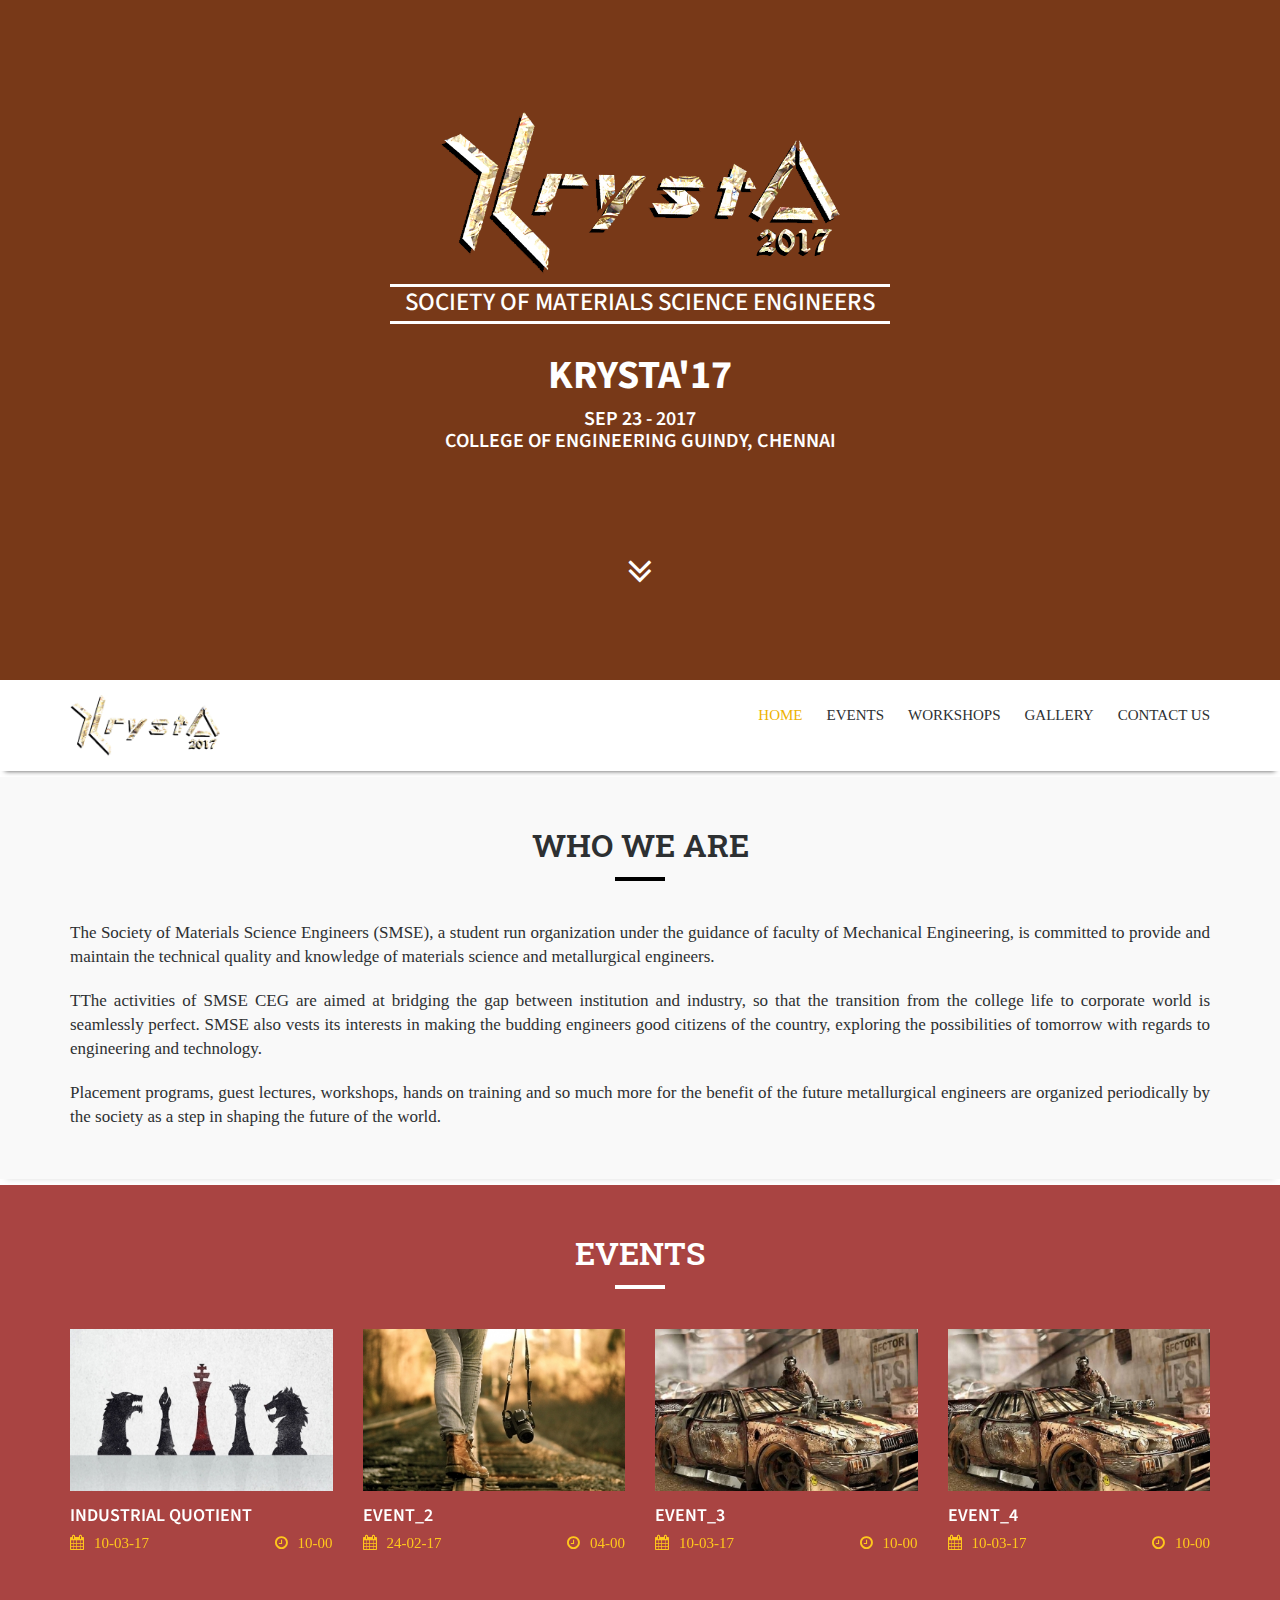
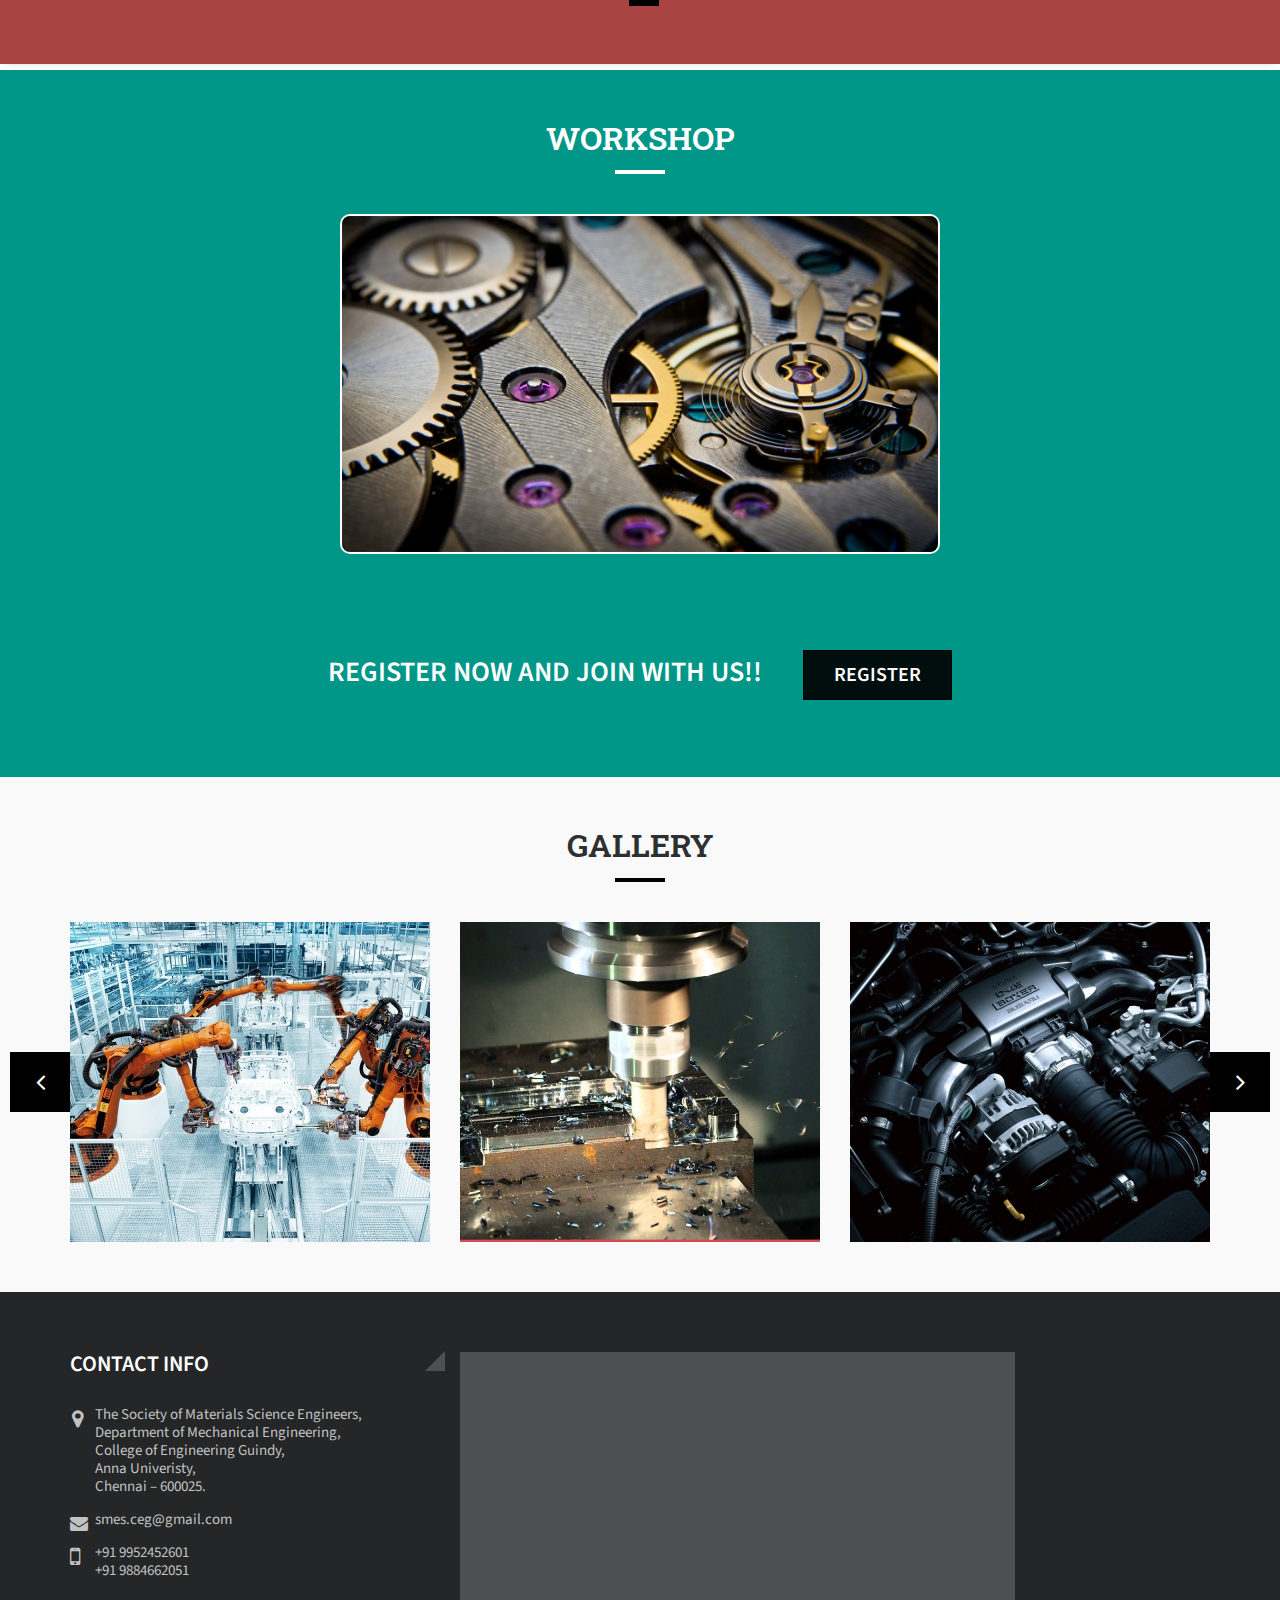
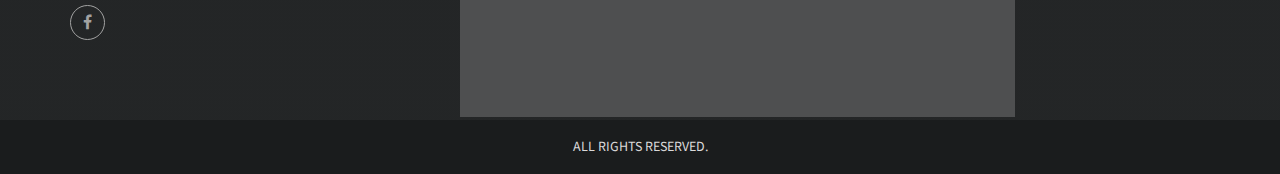
==== index.html @ c868f0c1 "first commit" ====
<!DOCTYPE html>
<html lang="en">

<head>
		<meta charset="UTF-8">
		<title>KRYSTA'17</title>
		<link rel="apple-touch-icon" sizes="180x180" href="assets/images/favicon/apple-touch-icon.png">
		<link rel="icon" type="image/png" href="assets/images/favicon/logo.png" sizes="32x32">
		<link rel="icon" type="image/png" href="assets/images/favicon/logo.png" sizes="16x16">
		<link rel="manifest" href="assets/images/favicon/manifest.json">
		<link rel="mask-icon" href="assets/images/favicon/safari-pinned-tab.svg" color="#ffffff">
		<link rel="shortcut icon" href="assets/images/favicon/logop.png>
		<meta name="msapplication-config" content="assets/images/favicon/browserconfig.xml">
		<meta name="theme-color" content="#ffffff">

		<meta property="og:title" content=""/>
		<meta property="og:image" content="url"/>
		<meta property="og:url" content="url"/>
		<meta property="og:site_name" content=""/>
		<meta property="og:description" content=""/>
		<meta property="og:type" content="website"/>
		
        <link href="https://fonts.googleapis.com/css?family=Source+Sans+Pro:300,400,600,700" rel="stylesheet">
        <link href="https://fonts.googleapis.com/css?family=Roboto+Slab:100,300" rel="stylesheet">

		<link rel="stylesheet" type="text/css" href="assets/css/bootstrap.min.css">
		<link rel="stylesheet" type="text/css" href="assets/css/font-awesome.min.css">
		<link rel="stylesheet" type="text/css" href="assets/css/owl.carousel.css">
		<link rel="stylesheet" type="text/css" href="assets/css/zoomslider.css">
		<link rel="stylesheet" type="text/css" href="assets/css/jquery.fancybox.css">
		<link rel="stylesheet" type="text/css" href="assets/css/style.css">
		<link rel="stylesheet" type="text/css" href="assets/css/chosen.css">
		<link rel="stylesheet" type="text/css" href="assets/css/responsive.css">
		<link rel="stylesheet" type="text/css" href="assets/css/sweet-alert.css">
		<link rel="stylesheet" type="text/css" href="assets/js/bootstrap-datepicker/css/datepicker.html" />
		<link rel="stylesheet" href="jquery-ui.css">
		<link rel="stylesheet" href="resources/demos/style.html">
		<!--[if lt IE 9]>
	      <script src="https://oss.maxcdn.com/html5shiv/3.7.2/html5shiv.min.js"></script>
	      <script src="https://oss.maxcdn.com/respond/1.4.2/respond.min.js"></script>
	    <![endif]-->
		<script>var jsite_url='index.html';</script>
		
	</head>
	<body>
	




	
		<header>
			<div id="bannerbg" data-zs-src='["http://www.pinnacleceg.org/assets/images/banner1.jpg", "http://www.pinnacleceg.org/assets/images/banner2.jpg"]' data-zs-overlay="dots">
				<div class="banner-inner">
			 	<div class="container">
			 		<div class="row">
			 			<div class="col-md-12">
			 				<div class="proudly-present">
			 					<!--img src="assets/images/sponsors.png" alt="" class="img-responsive hidden-xs"-->
			 					<!--img src="assets/images/sponsors-sm.png" alt="" class="img-responsive hidden visible-xs"--><br>
								<span></span><br>
			 				</div>
			 				<div class="logo">
			 					
			 					<a href="index-2.html"><img src="assets/images/logo.png" class="img-responsive" alt="KRYSTA'17" title="KRYSTA'17"></a>
			 				</div>
			 				<div class="pinnacle-date">
			 					<h5>Society of Materials Science Engineers</h5>
			 				</div>
			 				<h1>KRYSTA'17</h1>
			 				<h3>SEP 23 - 2017</h3>
			 			
			 				<h3>College Of Engineering Guindy, Chennai</h3>
			 				<div class="event-register">
																	<!--a href="#login" data-toggle="modal" class="reg-btn">REGISTER NOW</a>
											 					<a href="contact-us.html" class="reg-btn contact-btn">CONTACT US</a-->
			 					<div class="clearfix"></div>
			 				</div>
			 				<div class="clearfix"></div>
			 				<a href="javascript:void(0)" class="scroll-icon"><i class="fa fa-angle-double-down"></i></a>
			 			</div>
			 		</div>
			 	</div>
			 </div>
			 </div>
		</header>
		<section class="menu-cover">
	<div class="container">
		<div class="row">
			<div class="col-md-3 col-xs-12 col-sm-3 hidden-sm">
				<h1 class="pinnacle-heading"><a href="index.html"><span><img src="assets/images/logo.png" class="img-responsive" alt="KRYSTA'17" title="KRYSTA'17"></span></a></h1>
			</div>
			<div class="col-md-9 col-xs-12 col-sm-12">
				<div class="main-menu ">
					<nav class="navbar navbar-default">
					  <div class="container-fluid">
						<!-- Brand and toggle get grouped for better mobile display -->
						<div class="navbar-header">
						  <button type="button" class="navbar-toggle collapsed" data-toggle="collapse" data-target="#bs-example-navbar-collapse-1" aria-expanded="false">
							<span class="sr-only">Toggle navigation</span>
							<span class="icon-bar"></span>
							<span class="icon-bar"></span>
							<span class="icon-bar"></span>
						  </button>
						  <a class="navbar-brand" href="#"></a>
						</div>

						<div class="collapse navbar-collapse" id="bs-example-navbar-collapse-1">
						  <ul class="nav navbar-nav">
							<li  class='active'><a href="javascript:void(0)">Home</a></li>
							<li><a href="#events">Events</a></li>
							<li><a href="#workshop">Workshops</a></li>
							<li><a href="#gallery">Gallery</a></li>
							<li><a href="#contact">Contact Us</a></li>
															<!--li><a href="#login" data-toggle="modal">Login/Register</a></li-->
													  </ul>
						</div><!-- /.navbar-collapse -->
					  </div><!-- /.container-fluid -->
					</nav>
				</div>
			</div>
		</div>
	</div>
</section>		<section class="about-cover">
			<div class="container">
				<div class="row">
					<div class="col-md-12">
						<div class="main-head text-center">
							<h3>WHO WE ARE</h3>
							<span></span>
						</div>
						<p>The Society of Materials Science Engineers (SMSE), a student run organization under the
							guidance of faculty of Mechanical Engineering, is committed to provide and maintain the
							technical quality and knowledge of materials science and metallurgical engineers.</p>
						<p class="mt20">TThe activities of SMSE CEG are aimed at bridging the gap between institution and industry, so
								that the transition from the college life to corporate world is seamlessly perfect. SMSE also
								vests its interests in making the budding engineers good citizens of the country, exploring the
								possibilities of tomorrow with regards to engineering and technology.</p>
						<p class="mt20">Placement programs, guest lectures, workshops, hands on training and so much more for the
								benefit of the future metallurgical engineers are organized periodically by the society as a
								step in shaping the future of the world.</p>
						<!--<div class="pp mt20">
							<img src="assets/images/lt-construction.png" alt="" class="img-responsive"><br>
							<span>Proudly Presents</span><br>
							<h1>PINNACLE 2017</h1>
						</div>-->
					</div>
				</div>
			</div>
		</section>



<div class="container">
 <!-- Modal -->
  <div class="modal fade" id="event1" role="dialog">
    <div class="modal-dialog modal-lg">
      <div class="modal-content">
        <div class="modal-header">
          <button type="button" class="close" data-dismiss="modal">&times;</button>
          <h4 class="modal-title">Industrial Quotient</h4>
        </div>
        <div class="modal-body">
          					          <ul class="nav nav-tabs">
					    <li class="active"><a data-toggle="tab" href="#eve1_0">Introduction</a></li>
					    <li><a data-toggle="tab" href="#eve1_1">Description</a></li>
					    <li><a data-toggle="tab" href="#eve1_2">Organizers</a></li>
					    <li><a data-toggle="tab" href="#eve1_3">Contact</a></li>
					  </ul>

					  <div class="tab-content">
					    <div id="eve1_0" class="tab-pane fade in active">
					      
					      <p>First round is a written type round.</p>
					      <p>It consists of twenty five questions all of which are mcq s.</p>
					      <p>The top five teams which answer most number of questions correctly within the stipulated time will
								qualify for the next roundThe questions will be based on the basics of engineering.</p>
								<p>i.e. they will be from the high school and first year&#39;s syllabi mostlyIn The next round the selected
									contestants will be given an industrial problem for which they have to find a viable solutionThe team
									which gives the most apt solution ( as percieved by the judges) will be given the award.</p>
					    </div>
					    <div id="eve1_1" class="tab-pane fade">
					   
					      <p>Ut enim ad minim veniam, quis nostrud exercitation ullamco laboris nisi ut aliquip ex ea commodo consequat.</p>
					    </div>
					    <div id="eve1_2" class="tab-pane fade">
					     
					      <p>Sed ut perspiciatis unde omnis iste natus error sit voluptatem accusantium doloremque laudantium, totam rem aperiam.</p>
					    </div>
					    <div id="eve1_3" class="tab-pane fade">
					  
					      <p>Eaque ipsa quae ab illo inventore veritatis et quasi architecto beatae vitae dicta sunt explicabo.</p>
					    </div>
					    <div id="eve1_4" class="tab-pane fade">
					  
					      <p>Eaque ipsa quae ab illo inventore veritatis et quasi architecto beatae vitae dicta sunt explicabo.</p>
					    </div>
					  </div>
        </div>
        <div class="modal-footer">
          <button type="button" class="btn btn-default" data-dismiss="modal">Close</button>
        </div>
      </div>
    </div>
  </div>
</div>




<div class="container">
 <!-- Modal -->
  <div class="modal fade" id="event2" role="dialog">
    <div class="modal-dialog modal-lg">
      <div class="modal-content">
        <div class="modal-header">
          <button type="button" class="close" data-dismiss="modal">&times;</button>
          <h4 class="modal-title">Event_2 Name</h4>
        </div>
        <div class="modal-body">
          					          <ul class="nav nav-tabs">
					    <li class="active"><a data-toggle="tab" href="#eve2_0">Introduction</a></li>
					    <li><a data-toggle="tab" href="#eve2_1">Event Format</a></li>
					    <li><a data-toggle="tab" href="#eve2_2">Rules and Regulation</a></li>
					    <li><a data-toggle="tab" href="#eve2_3">Important Dates</a></li>
					    <li><a data-toggle="tab" href="#eve2_4">Contact Us</a></li>
					  </ul>

					  <div class="tab-content">
					    <div id="eve2_0" class="tab-pane fade in active">
					      
					      <p>Lorem ipsum dolor sit amet, consectetur adipisicing elit, sed do eiusmod tempor incididunt ut labore et dolore magna aliqua.</p>
					    </div>
					    <div id="eve2_1" class="tab-pane fade">
					   
					      <p>Ut enim ad minim veniam, quis nostrud exercitation ullamco laboris nisi ut aliquip ex ea commodo consequat.</p>
					    </div>
					    <div id="eve2_2" class="tab-pane fade">
					     
					      <p>Sed ut perspiciatis unde omnis iste natus error sit voluptatem accusantium doloremque laudantium, totam rem aperiam.</p>
					    </div>
					    <div id="eve2_3" class="tab-pane fade">
					  
					      <p>Eaque ipsa quae ab illo inventore veritatis et quasi architecto beatae vitae dicta sunt explicabo.</p>
					    </div>
					    <div id="eve2_4" class="tab-pane fade">
					  
					      <p>Eaque ipsa quae ab illo inventore veritatis et quasi architecto beatae vitae dicta sunt explicabo.</p>
					    </div>
					  </div>
        </div>
        <div class="modal-footer">
          <button type="button" class="btn btn-default" data-dismiss="modal">Close</button>
        </div>
      </div>
    </div>
  </div>
</div>



<div class="container">
 <!-- Modal -->
  <div class="modal fade" id="event3" role="dialog">
    <div class="modal-dialog modal-lg">
      <div class="modal-content">
        <div class="modal-header">
          <button type="button" class="close" data-dismiss="modal">&times;</button>
          <h4 class="modal-title text-center">Event_3 Name</h4>
        </div>
        <div class="modal-body">
					          <ul class="nav nav-tabs">
					    <li class="active"><a data-toggle="tab" href="#eve3_0">Introduction</a></li>
					    <li><a data-toggle="tab" href="#eve3_1">Event Format</a></li>
					    <li><a data-toggle="tab" href="#eve3_2">Rules and Regulation</a></li>
					    <li><a data-toggle="tab" href="#eve3_3">Important Dates</a></li>
					    <li><a data-toggle="tab" href="#eve3_4">Contact Us</a></li>
					  </ul>

					  <div class="tab-content">
					    <div id="eve3_0" class="tab-pane fade in active">
					      
					      <p>Lorem ipsum dolor sit amet, consectetur adipisicing elit, sed do eiusmod tempor incididunt ut labore et dolore magna aliqua.</p>
					    </div>
					    <div id="eve3_1" class="tab-pane fade">
					   
					      <p>Ut enim ad minim veniam, quis nostrud exercitation ullamco laboris nisi ut aliquip ex ea commodo consequat.</p>
					    </div>
					    <div id="eve3_2" class="tab-pane fade">
					     
					      <p>Sed ut perspiciatis unde omnis iste natus error sit voluptatem accusantium doloremque laudantium, totam rem aperiam.</p>
					    </div>
					    <div id="eve3_3" class="tab-pane fade">
					  
					      <p>Eaque ipsa quae ab illo inventore veritatis et quasi architecto beatae vitae dicta sunt explicabo.</p>
					    </div>
					    <div id="eve3_4" class="tab-pane fade">
					  
					      <p>Eaque ipsa quae ab illo inventore veritatis et quasi architecto beatae vitae dicta sunt explicabo.</p>
					    </div>
					  </div>
        </div>
        <div class="modal-footer">
          <button type="button" class="btn btn-default" data-dismiss="modal">Close</button>
        </div>
      </div>
    </div>
  </div>
</div>



<div class="container">
 <!-- Modal -->
  <div class="modal fade" id="event4" role="dialog">
    <div class="modal-dialog modal-lg">
      <div class="modal-content">
        <div class="modal-header">
          <button type="button" class="close" data-dismiss="modal">&times;</button>
          <h4 class="modal-title">Event_4 Name</h4>
        </div>
        <div class="modal-body">
          					          <ul class="nav nav-tabs">
					    <li class="active"><a data-toggle="tab" href="#eve4_0">Introduction</a></li>
					    <li><a data-toggle="tab" href="#eve4_1">Event Format</a></li>
					    <li><a data-toggle="tab" href="#eve4_2">Rules and Regulation</a></li>
					    <li><a data-toggle="tab" href="#eve4_3">Important Dates</a></li>
					    <li><a data-toggle="tab" href="#eve4_4">Contact Us</a></li>
					  </ul>

					  <div class="tab-content">
					    <div id="eve4_0" class="tab-pane fade in active">
					      
					      <p>Lorem ipsum dolor sit amet, consectetur adipisicing elit, sed do eiusmod tempor incididunt ut labore et dolore magna aliqua.</p>
					    </div>
					    <div id="eve4_1" class="tab-pane fade">
					   
					      <p>Ut enim ad minim veniam, quis nostrud exercitation ullamco laboris nisi ut aliquip ex ea commodo consequat.</p>
					    </div>
					    <div id="eve4_2" class="tab-pane fade">
					     
					      <p>Sed ut perspiciatis unde omnis iste natus error sit voluptatem accusantium doloremque laudantium, totam rem aperiam.</p>
					    </div>
					    <div id="eve4_3" class="tab-pane fade">
					  
					      <p>Eaque ipsa quae ab illo inventore veritatis et quasi architecto beatae vitae dicta sunt explicabo.</p>
					    </div>
					    <div id="eve4_4" class="tab-pane fade">
					  
					      <p>Eaque ipsa quae ab illo inventore veritatis et quasi architecto beatae vitae dicta sunt explicabo.</p>
					    </div>
					  </div>
        </div>
        <div class="modal-footer">
          <button type="button" class="btn btn-default" data-dismiss="modal">Close</button>
        </div>
      </div>
    </div>
  </div>
</div>






		<section class="about-cover event-cover" id="events">
			<div class="container">
				<div class="row">
					<div class="col-md-12">
						<div class="main-head text-center">
							<h3 style="color:white;">EVENTS</h3>
							<span class="event_span"></span>
						</div>
						<div class="event-slider">
													<div class="item">
								<div class="event-box">
									<div class="event-pic">
																			<img src="assets/thumbnail/events/event_1486817320.jpg" class="img-responsive" alt="Events" title="Events">
										
																			<div class="event-overlay">
											<ul>
												<li><a class="btn btn-info btn-lg" data-toggle="modal" data-target="#event1">Details</a></li>
												<!--li><a href="#login" data-toggle="modal">Register</a></li-->
											</ul>
										</div>
									</div>
									<h4><a href="javascript:void(0)" style="color:white;">Industrial Quotient</a></h4>
									<div class="event-date">
										<p><i class="fa fa-calendar mr10"></i>10-03-17<span><i class="fa fa-clock-o mr10"></i>10-00</span></p>
										
									
										
									</div>
								</div>
							</div>
													<div class="item">
								<div class="event-box">
									<div class="event-pic">
																			<img src="assets/thumbnail/events/event_1486817729.jpg" class="img-responsive" alt="Events" title="Events">
										
																			<div class="event-overlay">
											<ul>
												<li><a class="btn btn-info btn-lg" data-toggle="modal" data-target="#event2">Details</a></li>
												<!--li><a href="#login" data-toggle="modal">Register</a></li-->
											</ul>
										</div>
									</div>
									<h4><a href="javascript:void(0)" style="color:white;">EVENT_2</a></h4>
									<div class="event-date">
										<p><i class="fa fa-calendar mr10"></i>24-02-17<span><i class="fa fa-clock-o mr10"></i>04-00</span></p>
										
									
										
									</div>
								</div>
							</div>
													<div class="item">
								<div class="event-box">
									<div class="event-pic">
																			<img src="assets/thumbnail/events/event_1486818035.jpg" class="img-responsive" alt="Events" title="Events">
										
																			<div class="event-overlay">
											<ul>
												<li><a class="btn btn-info btn-lg" data-toggle="modal" data-target="#event3">Details</a></li>
												<!--li><a href="#login" data-toggle="modal">Register</a></li-->
											</ul>
										</div>
									</div>
									<h4><a href="javascript:void(0)" style="color:white;">EVENT_3</a></h4>
									<div class="event-date">
										<p><i class="fa fa-calendar mr10"></i>10-03-17<span><i class="fa fa-clock-o mr10"></i>10-00</span></p>
										
									
										
									</div>
								</div>
							</div>

																				<div class="item">
								<div class="event-box">
									<div class="event-pic">
																			<img src="assets/thumbnail/events/event_1486818035.jpg" class="img-responsive" alt="Events" title="Events">
										
																			<div class="event-overlay">
											<ul>
												<li><a class="btn btn-info btn-lg" data-toggle="modal" data-target="#event4">Details</a></li>
												<!--li><a href="#login" data-toggle="modal">Register</a></li-->
											</ul>
										</div>
									</div>
									<h4><a href="javascript:void(0)" style="color:white;">EVENT_4</a></h4>
									<div class="event-date">
										<p><i class="fa fa-calendar mr10"></i>10-03-17<span><i class="fa fa-clock-o mr10"></i>10-00</span></p>
										
									
										
									</div>
								</div>
							</div>
			
												</div>
					</div>
				</div>
			</div>
		</section>





<div class="container">
 <!-- Modal -->
  <div class="modal fade" id="workshop_open" role="dialog">
    <div class="modal-dialog modal-lg">
      <div class="modal-content">
        <div class="modal-header">
          <button type="button" class="close" data-dismiss="modal">&times;</button>
          <h4 class="modal-title text-center">Workshop Name</h4>
        </div>
        <div class="modal-body">
					          <ul class="nav nav-tabs">
					    <li class="active"><a data-toggle="tab" href="#work1">Introduction</a></li>
					    <li><a data-toggle="tab" href="#work2">Event Format</a></li>
					    <li><a data-toggle="tab" href="#work3">Rules and Regulation</a></li>
					    <li><a data-toggle="tab" href="#work4">Important Dates</a></li>
					    <li><a data-toggle="tab" href="#work5">Contact Us</a></li>
					  </ul>

					  <div class="tab-content">
					    <div id="work1" class="tab-pane fade in active">
					      
					      <p>Lorem ipsum dolor sit amet, consectetur adipisicing elit, sed do eiusmod tempor incididunt ut labore et dolore magna aliqua.</p>
					    </div>
					    <div id="work2" class="tab-pane fade">
					   
					      <p>Ut enim ad minim veniam, quis nostrud exercitation ullamco laboris nisi ut aliquip ex ea commodo consequat.</p>
					    </div>
					    <div id="work3" class="tab-pane fade">
					     
					      <p>Sed ut perspiciatis unde omnis iste natus error sit voluptatem accusantium doloremque laudantium, totam rem aperiam.</p>
					    </div>
					    <div id="work4" class="tab-pane fade">
					  
					      <p>Eaque ipsa quae ab illo inventore veritatis et quasi architecto beatae vitae dicta sunt explicabo.</p>
					    </div>
					    <div id="work5" class="tab-pane fade">
					  
					      <p>Eaque ipsa quae ab illo inventore veritatis et quasi architecto beatae vitae dicta sunt explicabo.</p>
					    </div>
					  </div>
        </div>
        <div class="modal-footer">
          <button type="button" class="btn btn-default" data-dismiss="modal">Close</button>
        </div>
      </div>
    </div>
  </div>
</div>







		<section class="about-cover event-cover1" id="workshop">
			<div class="container">
				<div class="row">
					<div class="col-md-12">
						<div class="main-head text-center">
							<h3 style="color:white;">WORKSHOP</h3>
							<span class="event_span"></span>
						</div>

						<div class="work"><img src="assets/images/footer-bg.jpg" class="bttn btn-info btn-lg" data-toggle="modal" data-target="#workshop_open"></div>
						
					</div>
			
				</div>
				<div class="register-now text-center">
							<h3>REGISTER NOW AND JOIN WITH US!! <span><a href="#login" data-toggle="modal" class="reg_here">Register</a></span></h3>
						</div>
			</div>

			</div>
		</section>




		<section class="about-cover" id="gallery">
			<div class="container">
				<div class="row">
					<div class="col-md-12">
						<div class="main-head text-center">
							<h3 id="workshop">GALLERY</h3>
							<span></span>
						</div>
						<div class="event-interest">
						
													<div class="item">
								<div class="event-box">
									<div class="event-pic">
										<img src="assets/thumbnail/workshop/workshop_1486792623.jpg" class="img-responsive" alt="ANIMATRONICS" title="ANIMATRONICS">
										
										<div class="event-overlay">
										
											<ul>
												<!--li><a href="workshop-detail/animatronics.html"><i class="fa fa-link"></i></a></li-->
												<li><a href="assets/workshops/images/workshop_1486792623.jpg" class="fancybox" data-fancybox-group="gallery"><i class="fa fa-search-plus"></i></a></li>
											</ul>
										</div>
									</div>
								</div>
							</div>
													<div class="item">
								<div class="event-box">
									<div class="event-pic">
										<img src="assets/thumbnail/workshop/workshop_1486837537.jpg" class="img-responsive" alt="MANUFICIENT" title="MANUFICIENT">
										
										<div class="event-overlay">
											
											<ul>
												<!--li><a href="workshop-detail/manuficient.html"><i class="fa fa-link"></i></a></li-->
												<li><a href="assets/workshops/images/workshop_1486837537.jpg" class="fancybox" data-fancybox-group="gallery"><i class="fa fa-search-plus"></i></a></li>
											</ul>
										</div>
									</div>
								</div>
							</div>
													<div class="item">
								<div class="event-box">
									<div class="event-pic">
										<img src="assets/thumbnail/workshop/workshop_1486811910.jpg" class="img-responsive" alt="AUTO IGNITE" title="AUTO IGNITE">
										
										<div class="event-overlay">
											
											<ul>
												<!--li><a href="workshop-detail/autoignite.html"><i class="fa fa-link"></i></a></li-->
												<li><a href="assets/workshops/images/workshop_1486811910.jpg" class="fancybox" data-fancybox-group="gallery"><i class="fa fa-search-plus"></i></a></li>
											</ul>
										</div>
									</div>
								</div>
							</div>
													<div class="item">
								<div class="event-box">
									<div class="event-pic">
										<img src="assets/thumbnail/workshop/workshop_1486818146.jpg" class="img-responsive" alt="AVIATE" title="AVIATE">
										
										<div class="event-overlay">
										
											<ul>
												<!--li><a href="workshop-detail/aviate.html"><i class="fa fa-link"></i></a></li-->
												<li><a href="assets/workshops/images/workshop_1486818146.jpg" class="fancybox" data-fancybox-group="gallery"><i class="fa fa-search-plus"></i></a></li>
											</ul>
										</div>
									</div>
								</div>
							</div>
												</div>
						<!--div class="register-now text-center">
							<h3>REGISTER NOW AND JOIN WITH US!! <span><a href="#login" data-toggle="modal" class="reg_here">Register</a></span></h3>
						</div-->
					</div>
				</div>
			</div>
		</section>

<footer>
			<div class="footer-top" id="contact">
				<div class="container">
					<div class="row">
						<!--div class="col-md-2 col-xs-12 col-sm-6">
							<h3>Overview</h3>
							<ul class="fmenu-list">
								<li><a href="index.html">Home</a></li>
								<li class="active"><a href="events.html">Events</a></li>
						        <li><a href="workshops.html">Workshops</a></li>
						        <li><a href="autoshow.html">Autoshow</a></li>
						        <li><a href="pi-ambassador.html">PI Ambassador</a></li>
						        <li><a href="hospitality.html">Hospitality</a></li>
						        <li><a href="contact-us-2.html">Contact Us</a></li>
						        						       		<li><a href="#login" data-toggle="modal">Login/Register</a></li>
						       								</ul>
						</div-->
						<div class="col-md-4 col-xs-12 col-sm-6">
							<h3>Contact Info</h3>
							<ul class="fmenu-list contact-list">
								<li class="address"><a href="#">The Society of Materials Science Engineers,</br>Department of Mechanical Engineering,</br>College of Engineering Guindy,</br>Anna Univeristy,</br> Chennai – 600025.</a></li>
								<li class="mail"><a href="mailto:smes.ceg@gmail.com">smes.ceg@gmail.com</a></li>
								<li class="phone"><a href="#">+91 9952452601 </br> +91 9884662051 </a></li>
							</ul>
							<div class="clearfix"></div>
							<div class="social-list">
								<ul>
									<li><a href="https://www.facebook.com/cegkrysta/" target="_blank" class="btn btn-social btn-facebook"><i class="fa fa-facebook"></i>
     								 </a></li>
								</ul>
							</div>
						</div>
						<div class="col-md-6 col-xs-12 col-sm-12">
							<div class="map">
								<iframe src="https://www.google.com/maps/embed?pb=!1m18!1m12!1m3!1d7774.774187010966!2d80.22946362236934!3d13.01100381674285!2m3!1f0!2f0!3f0!3m2!1i1024!2i768!4f13.1!3m3!1m2!1s0x3a52679f95f8606b%3A0xe1f0081f73a3c0bc!2sAnna+University%2C+Kotturpuram%2C+Chennai%2C+Tamil+Nadu!5e0!3m2!1sen!2sin!4v1483362566986" width="100%" height="365" frameborder="0" style="border:0" allowfullscreen></iframe>
							</div>
						</div>
					</div>
				</div>
			</div>
			<div class="copy-right text-center">
				<p>All rights reserved.</p>
			</div>
		</footer>
		<!-- login popup -->
<div id="login" class="modal fade logpop">
	<div class="modal-dialog">
		<!--<button type="button" class="close" data-dismiss="modal" aria-hidden="true">&times;</button>-->
		<div class="modal-content">
			<div class="modal-body">
			   <ul class="nav nav-tabs nav-justified" role="tablist">
					<li role="presentation" class="active"><a href="#logins" aria-controls="logins" role="tab" data-toggle="tab">Login</a></li>
					<li role="presentation"><a href="#register" aria-controls="register" role="tab" data-toggle="tab">Register</a></li>
			   </ul>
			   <div class="modals-inner">
				<div class="tab-content">					
					<div role="tabpanel" class="tab-pane active" id="logins">
						<form method="post" class="form-validate" name="loginForm" id="loginForm" onsubmit="return false">
							<div class="col-md-12">
								<div class="form-group">
									<label for="login_email">Email</label>
									<input type="email" class="form-control" name="login_email" id="login_email" placeholder="Email" vrequired="required" />
								 </div>
							</div>
							<div class="col-md-12 password-field">
								<div class="form-group">
									<label for="login_password">Password</label>
									<input type="password" class="form-control" id="login_password" name="login_password" placeholder="Password" vrequired="required" />
								 </div>
							</div>
						
							<div class="col-md-4">							
								<a href="javascript:void(0)" class="forgot-txt">Forgot Password?</a>
								<a href="javascript:void(0)" class="login-txt">Back to login</a>
							</div>
							<div class="col-md-8 text-left">
								<button type="submit" class="btn btn-success org-btn log-btn" >Submit</button>
							</div>
						</form>
					</div>
					<div role="tabpanel" class="tab-pane" id="register">
						<form name="register_form" id="register_form" method="post" class="form-validate" onsubmit="return false;">
							<div class="col-md-6">
								<div class="form-group">
									<label for="user_name">Participant Name</label>
									<input type="text" class="form-control" id="user_name" name="user_name" placeholder="Participant Name" vrequired="required" />
								 </div>
							</div>
							<div class="col-md-6">
								<div class="form-group">
									<label for="mobile_no">Mobile No.</label>
									<input type="number" class="number form-control" id="mobile_no" name="mobile_no" placeholder="Mobile No." vrequired="required" maxlength="10" />
								 </div>
							</div>
							<div class="col-md-6">
								<div class="form-group">
									<label for="user_email">Email Id</label>
									<input type="email" class="form-control" id="user_email" name="user_email" placeholder="Email Id" vrequired="required"/>
								 </div>
							</div>
							<div class="col-md-6">
								<div class="form-group">
									<label for="user_password">Password</label>
									<input type="password" class="form-control" id="user_password" name="user_password" placeholder="Password" vrequired="required"/>
								 </div>
							</div>
							<div class="col-md-6">
								<div class="form-group">
									<label for="user_dob">Date of Birth</label>
									<span class="input-error"></span>
									<input type="text" class="form-control "  id="datetime_12" name="user_dob" placeholder="Date of Birth" vrequired="required"/>
								
								 </div>
							</div>
							<div class="col-md-6">
								<div class="form-group">
									<label for="user_gender" class="gender">Gender</label>
									<div class="clearfix"></div>
									<label class="radio-inline">
									  <input type="radio" name="user_gender" checked id="user_gender" value="1"> <span class="lbl padding-8">Male</span>
									</label>
									<label class="radio-inline">
									  <input type="radio" name="user_gender" id="user_gender_2" value="2"> <span class="lbl padding-8">Female</span>
									</label>
								 </div>
							</div>
							<div class"clearfix"></div>
							<div class="col-md-6">
								<div class="form-group">
									<label for="exampleInputEmail1">Referal Id</label>
									<input type="text" class="form-control" name="user_referal" id="user_referal" placeholder="Referal Id (Optional)">
								 </div>
							</div>
							<div class="col-md-6">
								<div class="form-group">
								   <label for="exampleInputEmail1">Select City</label>
								   <select class="form-control chosen-select" name="user_city" id="user_city" vrequired="required">
										<option value="">Select your city</option><option value="Thane, Maharashtra (MH)">Thane, Maharashtra (MH)</option><option value="North 24 Parganas, West Bengal (WB)">North 24 Parganas, West Bengal (WB)</option><option value="Bangalore Urban, Karnataka (KA)">Bangalore Urban, Karnataka (KA)</option><option value="Pune, Maharashtra (MH)">Pune, Maharashtra (MH)</option><option value="Mumbai suburban, Maharashtra (MH)">Mumbai suburban, Maharashtra (MH)</option><option value="South 24 Parganas, West Bengal (WB)">South 24 Parganas, West Bengal (WB)</option><option value="Bardhaman, West Bengal (WB)">Bardhaman, West Bengal (WB)</option><option value="Ahmedabad, Gujarat (GJ)">Ahmedabad, Gujarat (GJ)</option><option value="Murshidabad, West Bengal (WB)">Murshidabad, West Bengal (WB)</option><option value="Jaipur, Rajasthan (RJ)">Jaipur, Rajasthan (RJ)</option><option value="Nashik, Maharashtra (MH)">Nashik, Maharashtra (MH)</option><option value="Allahabad, Uttar Pradesh (UP)">Allahabad, Uttar Pradesh (UP)</option><option value="Patna, Bihar (BR)">Patna, Bihar (BR)</option><option value="Hooghly, West Bengal (WB)">Hooghly, West Bengal (WB)</option><option value="Ranga Reddy, Telangana (TS)">Ranga Reddy, Telangana (TS)</option><option value="Nadia, West Bengal (WB)">Nadia, West Bengal (WB)</option><option value="East Godavari, Andhra Pradesh (AP)">East Godavari, Andhra Pradesh (AP)</option><option value="Paschim Medinipur, West Bengal (WB)">Paschim Medinipur, West Bengal (WB)</option><option value="East Champaran, Bihar (BR)">East Champaran, Bihar (BR)</option><option value="Surat, Gujarat (GJ)">Surat, Gujarat (GJ)</option><option value="Guntur, Andhra Pradesh (AP)">Guntur, Andhra Pradesh (AP)</option><option value="Howrah, West Bengal (WB)">Howrah, West Bengal (WB)</option><option value="Muzaffarpur, Bihar (BR)">Muzaffarpur, Bihar (BR)</option><option value="Belgaum, Karnataka (KA)">Belgaum, Karnataka (KA)</option><option value="Moradabad, Uttar Pradesh (UP)">Moradabad, Uttar Pradesh (UP)</option><option value="Chennai, Tamil Nadu (TN)">Chennai, Tamil Nadu (TN)</option><option value="Ghaziabad, Uttar Pradesh (UP)">Ghaziabad, Uttar Pradesh (UP)</option><option value="Nagpur, Maharashtra (MH)">Nagpur, Maharashtra (MH)</option><option value="Azamgarh, Uttar Pradesh (UP)">Azamgarh, Uttar Pradesh (UP)</option><option value="Lucknow, Uttar Pradesh (UP)">Lucknow, Uttar Pradesh (UP)</option><option value="Kanpur Nagar, Uttar Pradesh (UP)">Kanpur Nagar, Uttar Pradesh (UP)</option><option value="Ahmednagar, Maharashtra (MH)">Ahmednagar, Maharashtra (MH)</option><option value="Krishna, Andhra Pradesh (AP)">Krishna, Andhra Pradesh (AP)</option><option value="Kolkata, West Bengal (WB)">Kolkata, West Bengal (WB)</option><option value="Jaunpur district, Uttar Pradesh (UP)">Jaunpur district, Uttar Pradesh (UP)</option><option value="Madhubani, Bihar (BR)">Madhubani, Bihar (BR)</option><option value="Sitapur, Uttar Pradesh (UP)">Sitapur, Uttar Pradesh (UP)</option><option value="Bareilly, Uttar Pradesh (UP)">Bareilly, Uttar Pradesh (UP)</option><option value="Gorakhpur, Uttar Pradesh (UP)">Gorakhpur, Uttar Pradesh (UP)</option><option value="Purba Medinipur, West Bengal (WB)">Purba Medinipur, West Bengal (WB)</option><option value="Agra, Uttar Pradesh (UP)">Agra, Uttar Pradesh (UP)</option><option value="Gaya, Bihar (BR)">Gaya, Bihar (BR)</option><option value="Solapur, Maharashtra (MH)">Solapur, Maharashtra (MH)</option><option value="Visakhapatnam, Andhra Pradesh (AP)">Visakhapatnam, Andhra Pradesh (AP)</option><option value="Samastipur, Bihar (BR)">Samastipur, Bihar (BR)</option><option value="Jalgaon, Maharashtra (MH)">Jalgaon, Maharashtra (MH)</option><option value="Chittoor, Andhra Pradesh (AP)">Chittoor, Andhra Pradesh (AP)</option><option value="Muzaffarnagar, Uttar Pradesh (UP)">Muzaffarnagar, Uttar Pradesh (UP)</option><option value="Malappuram, Kerala (KL)">Malappuram, Kerala (KL)</option><option value="Hardoi, Uttar Pradesh (UP)">Hardoi, Uttar Pradesh (UP)</option><option value="Anantapur, Andhra Pradesh (AP)">Anantapur, Andhra Pradesh (AP)</option><option value="Raipur, Chhattisgarh (CG)">Raipur, Chhattisgarh (CG)</option><option value="Kurnool, Andhra Pradesh (AP)">Kurnool, Andhra Pradesh (AP)</option><option value="Mahbubnagar, Telangana (TS)">Mahbubnagar, Telangana (TS)</option><option value="Lakhimpur Kheri, Uttar Pradesh (UP)">Lakhimpur Kheri, Uttar Pradesh (UP)</option><option value="Hyderabad, Telangana (TS)">Hyderabad, Telangana (TS)</option><option value="Maldah, West Bengal (WB)">Maldah, West Bengal (WB)</option><option value="Madurai, Tamil Nadu (TN)">Madurai, Tamil Nadu (TN)</option><option value="Kanchipuram, Tamil Nadu (TN)">Kanchipuram, Tamil Nadu (TN)</option><option value="Saran, Bihar (BR)">Saran, Bihar (BR)</option><option value="West Champaran, Bihar (BR)">West Champaran, Bihar (BR)</option><option value="West Godavari, Andhra Pradesh (AP)">West Godavari, Andhra Pradesh (AP)</option><option value="Vellore, Tamil Nadu (TN)">Vellore, Tamil Nadu (TN)</option><option value="Darbhanga, Bihar (BR)">Darbhanga, Bihar (BR)</option><option value="Kolhapur, Maharashtra (MH)">Kolhapur, Maharashtra (MH)</option><option value="Jalpaiguri, West Bengal (WB)">Jalpaiguri, West Bengal (WB)</option><option value="Karimnagar, Telangana (TS)">Karimnagar, Telangana (TS)</option><option value="Sultanpur, Uttar Pradesh (UP)">Sultanpur, Uttar Pradesh (UP)</option><option value="Tiruvallur, Tamil Nadu (TN)">Tiruvallur, Tamil Nadu (TN)</option><option value="Budaun, Uttar Pradesh (UP)">Budaun, Uttar Pradesh (UP)</option><option value="Aurangabad, Maharashtra (MH)">Aurangabad, Maharashtra (MH)</option><option value="Jodhpur, Rajasthan (RJ)">Jodhpur, Rajasthan (RJ)</option><option value="Bijnor, Uttar Pradesh (UP)">Bijnor, Uttar Pradesh (UP)</option><option value="Varanasi, Uttar Pradesh (UP)">Varanasi, Uttar Pradesh (UP)</option><option value="Aligarh, Uttar Pradesh (UP)">Aligarh, Uttar Pradesh (UP)</option><option value="Alwar, Rajasthan (RJ)">Alwar, Rajasthan (RJ)</option><option value="North West Delhi, Delhi (DL)">North West Delhi, Delhi (DL)</option><option value="Vadodara, Gujarat (GJ)">Vadodara, Gujarat (GJ)</option><option value="Ghazipur, Uttar Pradesh (UP)">Ghazipur, Uttar Pradesh (UP)</option><option value="Bankura, West Bengal (WB)">Bankura, West Bengal (WB)</option><option value="Kushinagar, Uttar Pradesh (UP)">Kushinagar, Uttar Pradesh (UP)</option><option value="Warangal, Telangana (TS)">Warangal, Telangana (TS)</option><option value="Ganjam, Odisha (OD)">Ganjam, Odisha (OD)</option><option value="Birbhum, West Bengal (WB)">Birbhum, West Bengal (WB)</option><option value="Bulandshahr, Uttar Pradesh (UP)">Bulandshahr, Uttar Pradesh (UP)</option><option value="Vaishali, Bihar (BR)">Vaishali, Bihar (BR)</option><option value="Ludhiana, Punjab (PB)">Ludhiana, Punjab (PB)</option><option value="Nalgonda, Telangana (TS)">Nalgonda, Telangana (TS)</option><option value="Salem, Tamil Nadu (TN)">Salem, Tamil Nadu (TN)</option><option value="Coimbatore, Tamil Nadu (TN)">Coimbatore, Tamil Nadu (TN)</option><option value="Saharanpur, Uttar Pradesh (UP)">Saharanpur, Uttar Pradesh (UP)</option><option value="Viluppuram, Tamil Nadu (TN)">Viluppuram, Tamil Nadu (TN)</option><option value="Meerut, Uttar Pradesh (UP)">Meerut, Uttar Pradesh (UP)</option><option value="Gonda, Uttar Pradesh (UP)">Gonda, Uttar Pradesh (UP)</option><option value="Sitamarhi, Bihar (BR)">Sitamarhi, Bihar (BR)</option><option value="Raebareli, Uttar Pradesh (UP)">Raebareli, Uttar Pradesh (UP)</option><option value="Prakasam, Andhra Pradesh (AP)">Prakasam, Andhra Pradesh (AP)</option><option value="Nanded, Maharashtra (MH)">Nanded, Maharashtra (MH)</option><option value="Durg, Chhattisgarh (CG)">Durg, Chhattisgarh (CG)</option><option value="Siwan, Bihar (BR)">Siwan, Bihar (BR)</option><option value="Nagaur, Rajasthan (RJ)">Nagaur, Rajasthan (RJ)</option><option value="Thiruvananthapuram, Kerala (KL)">Thiruvananthapuram, Kerala (KL)</option><option value="Ernakulam, Kerala (KL)">Ernakulam, Kerala (KL)</option><option value="Purnia, Bihar (BR)">Purnia, Bihar (BR)</option><option value="Indore, Madhya Pradesh (MP)">Indore, Madhya Pradesh (MP)</option><option value="Barabanki, Uttar Pradesh (UP)">Barabanki, Uttar Pradesh (UP)</option><option value="Ballia, Uttar Pradesh (UP)">Ballia, Uttar Pradesh (UP)</option><option value="Pratapgarh, Uttar Pradesh (UP)">Pratapgarh, Uttar Pradesh (UP)</option><option value="Rajkot, Gujarat (GJ)">Rajkot, Gujarat (GJ)</option><option value="Mumbai City, Maharashtra (MH)">Mumbai City, Maharashtra (MH)</option><option value="Banaskantha, Gujarat (GJ)">Banaskantha, Gujarat (GJ)</option><option value="Unnao, Uttar Pradesh (UP)">Unnao, Uttar Pradesh (UP)</option><option value="Thrissur, Kerala (KL)">Thrissur, Kerala (KL)</option><option value="Deoria, Uttar Pradesh (UP)">Deoria, Uttar Pradesh (UP)</option><option value="Kozhikode, Kerala (KL)">Kozhikode, Kerala (KL)</option><option value="Tirunelveli, Tamil Nadu (TN)">Tirunelveli, Tamil Nadu (TN)</option><option value="Katihar, Bihar (BR)">Katihar, Bihar (BR)</option><option value="Udaipur, Rajasthan (RJ)">Udaipur, Rajasthan (RJ)</option><option value="Bhagalpur, Bihar (BR)">Bhagalpur, Bihar (BR)</option><option value="Medak, Telangana (TS)">Medak, Telangana (TS)</option><option value="Satara, Maharashtra (MH)">Satara, Maharashtra (MH)</option><option value="Shahjahanpur, Uttar Pradesh (UP)">Shahjahanpur, Uttar Pradesh (UP)</option><option value="Uttar Dinajpur, West Bengal (WB)">Uttar Dinajpur, West Bengal (WB)</option><option value="Mysore, Karnataka (KA)">Mysore, Karnataka (KA)</option><option value="Sri Potti Sriramulu Nellore, Andhra Pradesh (AP)">Sri Potti Sriramulu Nellore, Andhra Pradesh (AP)</option><option value="Rohtas, Bihar (BR)">Rohtas, Bihar (BR)</option><option value="Begusarai, Bihar (BR)">Begusarai, Bihar (BR)</option><option value="Purulia, West Bengal (WB)">Purulia, West Bengal (WB)</option><option value="Ranchi, Jharkhand (JH)">Ranchi, Jharkhand (JH)</option><option value="Patiala, Punjab (PB)">Patiala, Punjab (PB)</option><option value="Amravati, Maharashtra (MH)">Amravati, Maharashtra (MH)</option><option value="Kadapa, Andhra Pradesh (AP)">Kadapa, Andhra Pradesh (AP)</option><option value="Bhavnagar, Gujarat (GJ)">Bhavnagar, Gujarat (GJ)</option><option value="Nalanda, Bihar (BR)">Nalanda, Bihar (BR)</option><option value="Kanyakumari, Tamil Nadu (TN)">Kanyakumari, Tamil Nadu (TN)</option><option value="Nagaon, Assam (AS)">Nagaon, Assam (AS)</option><option value="Cooch Behar, West Bengal (WB)">Cooch Behar, West Bengal (WB)</option><option value="Sangli, Maharashtra (MH)">Sangli, Maharashtra (MH)</option><option value="Palakkad, Kerala (KL)">Palakkad, Kerala (KL)</option><option value="Araria, Bihar (BR)">Araria, Bihar (BR)</option><option value="Khammam, Telangana (TS)">Khammam, Telangana (TS)</option><option value="Yavatmal, Maharashtra (MH)">Yavatmal, Maharashtra (MH)</option><option value="Junagadh, Gujarat (GJ)">Junagadh, Gujarat (GJ)</option><option value="Adilabad, Telangana (TS)">Adilabad, Telangana (TS)</option><option value="South Delhi, Delhi (DL)">South Delhi, Delhi (DL)</option><option value="Bhojpur, Bihar (BR)">Bhojpur, Bihar (BR)</option><option value="Tiruchirappalli, Tamil Nadu (TN)">Tiruchirappalli, Tamil Nadu (TN)</option><option value="Srikakulam, Andhra Pradesh (AP)">Srikakulam, Andhra Pradesh (AP)</option><option value="Dhanbad, Jharkhand (JH)">Dhanbad, Jharkhand (JH)</option><option value="Tumkur, Karnataka (KA)">Tumkur, Karnataka (KA)</option><option value="Sikar, Rajasthan (RJ)">Sikar, Rajasthan (RJ)</option><option value="Maharajganj, Uttar Pradesh (UP)">Maharajganj, Uttar Pradesh (UP)</option><option value="Bilaspur, Chhattisgarh (CG)">Bilaspur, Chhattisgarh (CG)</option><option value="Raigad, Maharashtra (MH)">Raigad, Maharashtra (MH)</option><option value="Fatehpur, Uttar Pradesh (UP)">Fatehpur, Uttar Pradesh (UP)</option><option value="Kollam, Kerala (KL)">Kollam, Kerala (KL)</option><option value="Cuttack, Odisha (OD)">Cuttack, Odisha (OD)</option><option value="Barmer, Rajasthan (RJ)">Barmer, Rajasthan (RJ)</option><option value="Cuddalore, Tamil Nadu (TN)">Cuddalore, Tamil Nadu (TN)</option><option value="Buldhana, Maharashtra (MH)">Buldhana, Maharashtra (MH)</option><option value="Beed, Maharashtra (MH)">Beed, Maharashtra (MH)</option><option value="Ajmer, Rajasthan (RJ)">Ajmer, Rajasthan (RJ)</option><option value="Gulbarga, Karnataka (KA)">Gulbarga, Karnataka (KA)</option><option value="Gopalganj, Bihar (BR)">Gopalganj, Bihar (BR)</option><option value="Siddharthnagar, Uttar Pradesh (UP)">Siddharthnagar, Uttar Pradesh (UP)</option><option value="Nizamabad, Telangana (TS)">Nizamabad, Telangana (TS)</option><option value="Bharatpur, Rajasthan (RJ)">Bharatpur, Rajasthan (RJ)</option><option value="Mathura, Uttar Pradesh (UP)">Mathura, Uttar Pradesh (UP)</option><option value="Bellary, Karnataka (KA)">Bellary, Karnataka (KA)</option><option value="West Delhi, Delhi (DL)">West Delhi, Delhi (DL)</option><option value="Kannur, Kerala (KL)">Kannur, Kerala (KL)</option><option value="Mayurbhanj, Odisha (OD)">Mayurbhanj, Odisha (OD)</option><option value="Aurangabad, Bihar (BR)">Aurangabad, Bihar (BR)</option><option value="Firozabad, Uttar Pradesh (UP)">Firozabad, Uttar Pradesh (UP)</option><option value="Mirzapur, Uttar Pradesh (UP)">Mirzapur, Uttar Pradesh (UP)</option><option value="Amritsar, Punjab (PB)">Amritsar, Punjab (PB)</option><option value="Tirupur, Tamil Nadu (TN)">Tirupur, Tamil Nadu (TN)</option><option value="Tiruvannamalai, Tamil Nadu (TN)">Tiruvannamalai, Tamil Nadu (TN)</option><option value="Faizabad, Uttar Pradesh (UP)">Faizabad, Uttar Pradesh (UP)</option><option value="Basti, Uttar Pradesh (UP)">Basti, Uttar Pradesh (UP)</option><option value="Jabalpur, Madhya Pradesh (MP)">Jabalpur, Madhya Pradesh (MP)</option><option value="Latur, Maharashtra (MH)">Latur, Maharashtra (MH)</option><option value="Giridih, Jharkhand (JH)">Giridih, Jharkhand (JH)</option><option value="Sabarkantha, Gujarat (GJ)">Sabarkantha, Gujarat (GJ)</option><option value="Bhilwara, Rajasthan (RJ)">Bhilwara, Rajasthan (RJ)</option><option value="Thanjavur, Tamil Nadu (TN)">Thanjavur, Tamil Nadu (TN)</option><option value="Ambedkar Nagar, Uttar Pradesh (UP)">Ambedkar Nagar, Uttar Pradesh (UP)</option><option value="Panchmahal, Gujarat (GJ)">Panchmahal, Gujarat (GJ)</option><option value="Bahraich, Uttar Pradesh (UP)">Bahraich, Uttar Pradesh (UP)</option><option value="Sagar, Madhya Pradesh (MP)">Sagar, Madhya Pradesh (MP)</option><option value="Bhopal, Madhya Pradesh (MP)">Bhopal, Madhya Pradesh (MP)</option><option value="Bikaner, Rajasthan (RJ)">Bikaner, Rajasthan (RJ)</option><option value="Rewa, Madhya Pradesh (MP)">Rewa, Madhya Pradesh (MP)</option><option value="Vizianagaram, Andhra Pradesh (AP)">Vizianagaram, Andhra Pradesh (AP)</option><option value="Rampur, Uttar Pradesh (UP)">Rampur, Uttar Pradesh (UP)</option><option value="Balasore, Odisha (OD)">Balasore, Odisha (OD)</option><option value="Gurdaspur, Punjab (PB)">Gurdaspur, Punjab (PB)</option><option value="Kheda, Gujarat (GJ)">Kheda, Gujarat (GJ)</option><option value="South West Delhi, Delhi (DL)">South West Delhi, Delhi (DL)</option><option value="East Singhbhum, Jharkhand (JH)">East Singhbhum, Jharkhand (JH)</option><option value="Erode, Tamil Nadu (TN)">Erode, Tamil Nadu (TN)</option><option value="Khordha, Odisha (OD)">Khordha, Odisha (OD)</option><option value="North East Delhi, Delhi (DL)">North East Delhi, Delhi (DL)</option><option value="Satna, Madhya Pradesh (MP)">Satna, Madhya Pradesh (MP)</option><option value="Supaul, Bihar (BR)">Supaul, Bihar (BR)</option><option value="Sambhal(Bheem Nagar), Uttar Pradesh (UP)">Sambhal(Bheem Nagar), Uttar Pradesh (UP)</option><option value="Nawada, Bihar (BR)">Nawada, Bihar (BR)</option><option value="Mau, Uttar Pradesh (UP)">Mau, Uttar Pradesh (UP)</option><option value="Chandrapur, Maharashtra (MH)">Chandrapur, Maharashtra (MH)</option><option value="Dhar, Madhya Pradesh (MP)">Dhar, Madhya Pradesh (MP)</option><option value="Jalandhar, Punjab (PB)">Jalandhar, Punjab (PB)</option><option value="Vijayapura, Karnataka (KA)">Vijayapura, Karnataka (KA)</option><option value="Dindigul, Tamil Nadu (TN)">Dindigul, Tamil Nadu (TN)</option><option value="Jamnagar, Gujarat (GJ)">Jamnagar, Gujarat (GJ)</option><option value="Balrampur, Uttar Pradesh (UP)">Balrampur, Uttar Pradesh (UP)</option><option value="Jhunjhunu, Rajasthan (RJ)">Jhunjhunu, Rajasthan (RJ)</option><option value="Dahod, Gujarat (GJ)">Dahod, Gujarat (GJ)</option><option value="Alappuzha, Kerala (KL)">Alappuzha, Kerala (KL)</option><option value="Kutch, Gujarat (GJ)">Kutch, Gujarat (GJ)</option><option value="Chhindwara, Madhya Pradesh (MP)">Chhindwara, Madhya Pradesh (MP)</option><option value="Anand, Gujarat (GJ)">Anand, Gujarat (GJ)</option><option value="Dakshina Kannada, Karnataka (KA)">Dakshina Kannada, Karnataka (KA)</option><option value="Sundargarh, Odisha (OD)">Sundargarh, Odisha (OD)</option><option value="Bokaro, Jharkhand (JH)">Bokaro, Jharkhand (JH)</option><option value="Dhule, Maharashtra (MH)">Dhule, Maharashtra (MH)</option><option value="Churu, Rajasthan (RJ)">Churu, Rajasthan (RJ)</option><option value="Pali, Rajasthan (RJ)">Pali, Rajasthan (RJ)</option><option value="Pilibhit, Uttar Pradesh (UP)">Pilibhit, Uttar Pradesh (UP)</option><option value="Gwalior, Madhya Pradesh (MP)">Gwalior, Madhya Pradesh (MP)</option><option value="Banka, Bihar (BR)">Banka, Bihar (BR)</option><option value="Mehsana, Gujarat (GJ)">Mehsana, Gujarat (GJ)</option><option value="Firozpur, Punjab (PB)">Firozpur, Punjab (PB)</option><option value="Jhansi, Uttar Pradesh (UP)">Jhansi, Uttar Pradesh (UP)</option><option value="Pathankot, Punjab (PB)">Pathankot, Punjab (PB)</option><option value="Madhepura, Bihar (BR)">Madhepura, Bihar (BR)</option><option value="Ujjain, Madhya Pradesh (MP)">Ujjain, Madhya Pradesh (MP)</option><option value="Kottayam, Kerala (KL)">Kottayam, Kerala (KL)</option><option value="Ganganagar, Rajasthan (RJ)">Ganganagar, Rajasthan (RJ)</option><option value="Morena, Madhya Pradesh (MP)">Morena, Madhya Pradesh (MP)</option><option value="Jalna, Maharashtra (MH)">Jalna, Maharashtra (MH)</option><option value="Chandauli, Uttar Pradesh (UP)">Chandauli, Uttar Pradesh (UP)</option><option value="Kota, Rajasthan (RJ)">Kota, Rajasthan (RJ)</option><option value="Dhubri, Assam (AS)">Dhubri, Assam (AS)</option><option value="Davanagere, Karnataka (KA)">Davanagere, Karnataka (KA)</option><option value="Virudhunagar, Tamil Nadu (TN)">Virudhunagar, Tamil Nadu (TN)</option><option value="Palamu, Jharkhand (JH)">Palamu, Jharkhand (JH)</option><option value="Haridwar, Uttarakhand (UK)">Haridwar, Uttarakhand (UK)</option><option value="Sonitpur, Assam (AS)">Sonitpur, Assam (AS)</option><option value="Raichur, Karnataka (KA)">Raichur, Karnataka (KA)</option><option value="Pudukkottai, Tamil Nadu (TN)">Pudukkottai, Tamil Nadu (TN)</option><option value="Saharsa, Bihar (BR)">Saharsa, Bihar (BR)</option><option value="Bagalkot, Karnataka (KA)">Bagalkot, Karnataka (KA)</option><option value="Farrukhabad, Uttar Pradesh (UP)">Farrukhabad, Uttar Pradesh (UP)</option><option value="Krishnagiri, Tamil Nadu (TN)">Krishnagiri, Tamil Nadu (TN)</option><option value="Khargone (West Nimar), Madhya Pradesh (MP)">Khargone (West Nimar), Madhya Pradesh (MP)</option><option value="Sonbhadra, Uttar Pradesh (UP)">Sonbhadra, Uttar Pradesh (UP)</option><option value="Mainpuri, Uttar Pradesh (UP)">Mainpuri, Uttar Pradesh (UP)</option><option value="Dharwad, Karnataka (KA)">Dharwad, Karnataka (KA)</option><option value="Darjeeling, West Bengal (WB)">Darjeeling, West Bengal (WB)</option><option value="Jyotiba Phule Nagar, Uttar Pradesh (UP)">Jyotiba Phule Nagar, Uttar Pradesh (UP)</option><option value="Parbhani, Maharashtra (MH)">Parbhani, Maharashtra (MH)</option><option value="Jalore, Rajasthan (RJ)">Jalore, Rajasthan (RJ)</option><option value="Jajpur, Odisha (OD)">Jajpur, Odisha (OD)</option><option value="Akola, Maharashtra (MH)">Akola, Maharashtra (MH)</option><option value="Mandya, Karnataka (KA)">Mandya, Karnataka (KA)</option><option value="Kendujhar (Keonjhar), Odisha (OD)">Kendujhar (Keonjhar), Odisha (OD)</option><option value="Banda, Uttar Pradesh (UP)">Banda, Uttar Pradesh (UP)</option><option value="Faridabad, Haryana (HR)">Faridabad, Haryana (HR)</option><option value="Banswara, Rajasthan (RJ)">Banswara, Rajasthan (RJ)</option><option value="Kanpur Dehat (Ramabai Nagar), Uttar Pradesh (UP)">Kanpur Dehat (Ramabai Nagar), Uttar Pradesh (UP)</option><option value="Hanumangarh, Rajasthan (RJ)">Hanumangarh, Rajasthan (RJ)</option><option value="Hassan, Karnataka (KA)">Hassan, Karnataka (KA)</option><option value="Chhatarpur, Madhya Pradesh (MP)">Chhatarpur, Madhya Pradesh (MP)</option><option value="Etah, Uttar Pradesh (UP)">Etah, Uttar Pradesh (UP)</option><option value="Jamui, Bihar (BR)">Jamui, Bihar (BR)</option><option value="Surendranagar, Gujarat (GJ)">Surendranagar, Gujarat (GJ)</option><option value="Shimoga, Karnataka (KA)">Shimoga, Karnataka (KA)</option><option value="Hissar, Haryana (HR)">Hissar, Haryana (HR)</option><option value="Thoothukudi, Tamil Nadu (TN)">Thoothukudi, Tamil Nadu (TN)</option><option value="Cachar, Assam (AS)">Cachar, Assam (AS)</option><option value="Hazaribag, Jharkhand (JH)">Hazaribag, Jharkhand (JH)</option><option value="Shivpuri, Madhya Pradesh (MP)">Shivpuri, Madhya Pradesh (MP)</option><option value="Namakkal, Tamil Nadu (TN)">Namakkal, Tamil Nadu (TN)</option><option value="Sant Kabir Nagar, Uttar Pradesh (UP)">Sant Kabir Nagar, Uttar Pradesh (UP)</option><option value="East Delhi, Delhi (DL)">East Delhi, Delhi (DL)</option><option value="Buxar, Bihar (BR)">Buxar, Bihar (BR)</option><option value="Bhind, Madhya Pradesh (MP)">Bhind, Madhya Pradesh (MP)</option><option value="Valsad, Gujarat (GJ)">Valsad, Gujarat (GJ)</option><option value="Balaghat, Madhya Pradesh (MP)">Balaghat, Madhya Pradesh (MP)</option><option value="Bidar, Karnataka (KA)">Bidar, Karnataka (KA)</option><option value="Alipurduar, West Bengal (WB)">Alipurduar, West Bengal (WB)</option><option value="Dehradun, Uttarakhand (UK)">Dehradun, Uttarakhand (UK)</option><option value="Puri, Odisha (OD)">Puri, Odisha (OD)</option><option value="Barpeta, Assam (AS)">Barpeta, Assam (AS)</option><option value="Kishanganj, Bihar (BR)">Kishanganj, Bihar (BR)</option><option value="Gautam Buddh Nagar, Uttar Pradesh (UP)">Gautam Buddh Nagar, Uttar Pradesh (UP)</option><option value="Dakshin Dinajpur, West Bengal (WB)">Dakshin Dinajpur, West Bengal (WB)</option><option value="Jalaun, Uttar Pradesh (UP)">Jalaun, Uttar Pradesh (UP)</option><option value="Chitradurga, Karnataka (KA)">Chitradurga, Karnataka (KA)</option><option value="Osmanabad, Maharashtra (MH)">Osmanabad, Maharashtra (MH)</option><option value="Kannauj, Uttar Pradesh (UP)">Kannauj, Uttar Pradesh (UP)</option><option value="Khagaria, Bihar (BR)">Khagaria, Bihar (BR)</option><option value="Sangrur, Punjab (PB)">Sangrur, Punjab (PB)</option><option value="Balangir, Odisha (OD)">Balangir, Odisha (OD)</option><option value="Udham Singh Nagar, Uttarakhand (UK)">Udham Singh Nagar, Uttarakhand (UK)</option><option value="Nandurbar, Maharashtra (MH)">Nandurbar, Maharashtra (MH)</option><option value="Dausa, Rajasthan (RJ)">Dausa, Rajasthan (RJ)</option><option value="Bhiwani, Haryana (HR)">Bhiwani, Haryana (HR)</option><option value="Kaimur, Bihar (BR)">Kaimur, Bihar (BR)</option><option value="Janjgir-Champa, Chhattisgarh (CG)">Janjgir-Champa, Chhattisgarh (CG)</option><option value="Nagapattinam, Tamil Nadu (TN)">Nagapattinam, Tamil Nadu (TN)</option><option value="Ratnagiri, Maharashtra (MH)">Ratnagiri, Maharashtra (MH)</option><option value="Haveri district, Karnataka (KA)">Haveri district, Karnataka (KA)</option><option value="Kaushambi, Uttar Pradesh (UP)">Kaushambi, Uttar Pradesh (UP)</option><option value="Hoshiarpur, Punjab (PB)">Hoshiarpur, Punjab (PB)</option><option value="Etawah, Uttar Pradesh (UP)">Etawah, Uttar Pradesh (UP)</option><option value="Betul, Madhya Pradesh (MP)">Betul, Madhya Pradesh (MP)</option><option value="Kalahandi, Odisha (OD)">Kalahandi, Odisha (OD)</option><option value="Hathras (Mahamaya Nagar), Uttar Pradesh (UP)">Hathras (Mahamaya Nagar), Uttar Pradesh (UP)</option><option value="Dewas, Madhya Pradesh (MP)">Dewas, Madhya Pradesh (MP)</option><option value="Sant Ravidas Nagar, Uttar Pradesh (UP)">Sant Ravidas Nagar, Uttar Pradesh (UP)</option><option value="Bharuch, Gujarat (GJ)">Bharuch, Gujarat (GJ)</option><option value="Rajgarh, Madhya Pradesh (MP)">Rajgarh, Madhya Pradesh (MP)</option><option value="Chittorgarh, Rajasthan (RJ)">Chittorgarh, Rajasthan (RJ)</option><option value="Kolar, Karnataka (KA)">Kolar, Karnataka (KA)</option><option value="Rajnandgaon, Chhattisgarh (CG)">Rajnandgaon, Chhattisgarh (CG)</option><option value="Jammu, Jammu and Kashmir (JK)">Jammu, Jammu and Kashmir (JK)</option><option value="Kamrup, Assam (AS)">Kamrup, Assam (AS)</option><option value="Gurgaon, Haryana (HR)">Gurgaon, Haryana (HR)</option><option value="Amreli district, Gujarat (GJ)">Amreli district, Gujarat (GJ)</option><option value="Shajapur, Madhya Pradesh (MP)">Shajapur, Madhya Pradesh (MP)</option><option value="Kangra, Himachal Pradesh (HP)">Kangra, Himachal Pradesh (HP)</option><option value="Bhadrak, Odisha (OD)">Bhadrak, Odisha (OD)</option><option value="Karnal, Haryana (HR)">Karnal, Haryana (HR)</option><option value="Dharmapuri, Tamil Nadu (TN)">Dharmapuri, Tamil Nadu (TN)</option><option value="West Singhbhum, Jharkhand (JH)">West Singhbhum, Jharkhand (JH)</option><option value="Raigarh, Chhattisgarh (CG)">Raigarh, Chhattisgarh (CG)</option><option value="Deoghar, Jharkhand (JH)">Deoghar, Jharkhand (JH)</option><option value="Sonipat, Haryana (HR)">Sonipat, Haryana (HR)</option><option value="Bargarh (Baragarh), Odisha (OD)">Bargarh (Baragarh), Odisha (OD)</option><option value="Karauli, Rajasthan (RJ)">Karauli, Rajasthan (RJ)</option><option value="Vidisha, Madhya Pradesh (MP)">Vidisha, Madhya Pradesh (MP)</option><option value="Ratlam, Madhya Pradesh (MP)">Ratlam, Madhya Pradesh (MP)</option><option value="Hapur (Panchsheel Nagar), Uttar Pradesh (UP)">Hapur (Panchsheel Nagar), Uttar Pradesh (UP)</option><option value="Tikamgarh, Madhya Pradesh (MP)">Tikamgarh, Madhya Pradesh (MP)</option><option value="Kendrapara, Odisha (OD)">Kendrapara, Odisha (OD)</option><option value="Kanshi Ram Nagar, Uttar Pradesh (UP)">Kanshi Ram Nagar, Uttar Pradesh (UP)</option><option value="Tonk, Rajasthan (RJ)">Tonk, Rajasthan (RJ)</option><option value="Bastar, Chhattisgarh (CG)">Bastar, Chhattisgarh (CG)</option><option value="Jhalawar, Rajasthan (RJ)">Jhalawar, Rajasthan (RJ)</option><option value="Koppal, Karnataka (KA)">Koppal, Karnataka (KA)</option><option value="Dungapur, Rajasthan (RJ)">Dungapur, Rajasthan (RJ)</option><option value="Bathinda, Punjab (PB)">Bathinda, Punjab (PB)</option><option value="Gandhinagar, Gujarat (GJ)">Gandhinagar, Gujarat (GJ)</option><option value="Barwani, Madhya Pradesh (MP)">Barwani, Madhya Pradesh (MP)</option><option value="Seoni, Madhya Pradesh (MP)">Seoni, Madhya Pradesh (MP)</option><option value="Koraput, Odisha (OD)">Koraput, Odisha (OD)</option><option value="Auraiya, Uttar Pradesh (UP)">Auraiya, Uttar Pradesh (UP)</option><option value="Munger, Bihar (BR)">Munger, Bihar (BR)</option><option value="Uttara Kannada, Karnataka (KA)">Uttara Kannada, Karnataka (KA)</option><option value="Patan, Gujarat (GJ)">Patan, Gujarat (GJ)</option><option value="Sivagangai, Tamil Nadu (TN)">Sivagangai, Tamil Nadu (TN)</option><option value="Mandsaur, Madhya Pradesh (MP)">Mandsaur, Madhya Pradesh (MP)</option><option value="Sawai Madhopur, Rajasthan (RJ)">Sawai Madhopur, Rajasthan (RJ)</option><option value="Ramanathapuram, Tamil Nadu (TN)">Ramanathapuram, Tamil Nadu (TN)</option><option value="Jind, Haryana (HR)">Jind, Haryana (HR)</option><option value="Raisen, Madhya Pradesh (MP)">Raisen, Madhya Pradesh (MP)</option><option value="Navsari, Gujarat (GJ)">Navsari, Gujarat (GJ)</option><option value="Dibrugarh, Assam (AS)">Dibrugarh, Assam (AS)</option><option value="Garhwa, Jharkhand (JH)">Garhwa, Jharkhand (JH)</option><option value="Gondia, Maharashtra (MH)">Gondia, Maharashtra (MH)</option><option value="Dumka, Jharkhand (JH)">Dumka, Jharkhand (JH)</option><option value="Tinsukia, Assam (AS)">Tinsukia, Assam (AS)</option><option value="Godda, Jharkhand (JH)">Godda, Jharkhand (JH)</option><option value="Sehore, Madhya Pradesh (MP)">Sehore, Madhya Pradesh (MP)</option><option value="Khandwa (East Nimar), Madhya Pradesh (MP)">Khandwa (East Nimar), Madhya Pradesh (MP)</option><option value="Kasaragod, Kerala (KL)">Kasaragod, Kerala (KL)</option><option value="Bagpat, Uttar Pradesh (UP)">Bagpat, Uttar Pradesh (UP)</option><option value="Wardha, Maharashtra (MH)">Wardha, Maharashtra (MH)</option><option value="Sirsa, Haryana (HR)">Sirsa, Haryana (HR)</option><option value="Katni, Madhya Pradesh (MP)">Katni, Madhya Pradesh (MP)</option><option value="Angul, Odisha (OD)">Angul, Odisha (OD)</option><option value="Srinagar, Jammu and Kashmir (JK)">Srinagar, Jammu and Kashmir (JK)</option><option value="Tiruvarur, Tamil Nadu (TN)">Tiruvarur, Tamil Nadu (TN)</option><option value="Damoh, Madhya Pradesh (MP)">Damoh, Madhya Pradesh (MP)</option><option value="Kamrup Metropolitan, Assam (AS)">Kamrup Metropolitan, Assam (AS)</option><option value="Chikkaballapur, Karnataka (KA)">Chikkaballapur, Karnataka (KA)</option><option value="Theni, Tamil Nadu (TN)">Theni, Tamil Nadu (TN)</option><option value="Hoshangabad, Madhya Pradesh (MP)">Hoshangabad, Madhya Pradesh (MP)</option><option value="Guna, Madhya Pradesh (MP)">Guna, Madhya Pradesh (MP)</option><option value="Baran, Rajasthan (RJ)">Baran, Rajasthan (RJ)</option><option value="Nabarangpur, Odisha (OD)">Nabarangpur, Odisha (OD)</option><option value="Lalitpur, Uttar Pradesh (UP)">Lalitpur, Uttar Pradesh (UP)</option><option value="Gir Somnath, Gujarat (GJ)">Gir Somnath, Gujarat (GJ)</option><option value="Karimganj, Assam (AS)">Karimganj, Assam (AS)</option><option value="Yamuna Nagar, Haryana (HR)">Yamuna Nagar, Haryana (HR)</option><option value="Dholpur, Rajasthan (RJ)">Dholpur, Rajasthan (RJ)</option><option value="Korba, Chhattisgarh (CG)">Korba, Chhattisgarh (CG)</option><option value="Panipat, Haryana (HR)">Panipat, Haryana (HR)</option><option value="Bhandara, Maharashtra (MH)">Bhandara, Maharashtra (MH)</option><option value="Washim, Maharashtra (MH)">Washim, Maharashtra (MH)</option><option value="Pathanamthitta, Kerala (KL)">Pathanamthitta, Kerala (KL)</option><option value="Dhenkanal, Odisha (OD)">Dhenkanal, Odisha (OD)</option><option value="Hingoli, Maharashtra (MH)">Hingoli, Maharashtra (MH)</option><option value="Singrauli, Madhya Pradesh (MP)">Singrauli, Madhya Pradesh (MP)</option><option value="Udupi, Karnataka (KA)">Udupi, Karnataka (KA)</option><option value="Yadgir, Karnataka (KA)">Yadgir, Karnataka (KA)</option><option value="Rajsamand, Rajasthan (RJ)">Rajsamand, Rajasthan (RJ)</option><option value="Sivasagar, Assam (AS)">Sivasagar, Assam (AS)</option><option value="Sahibganj, Jharkhand (JH)">Sahibganj, Jharkhand (JH)</option><option value="Chikkamagaluru, Karnataka (KA)">Chikkamagaluru, Karnataka (KA)</option><option value="Ambala, Haryana (HR)">Ambala, Haryana (HR)</option><option value="Jagatsinghpur, Odisha (OD)">Jagatsinghpur, Odisha (OD)</option><option value="Sidhi, Madhya Pradesh (MP)">Sidhi, Madhya Pradesh (MP)</option><option value="Jehanabad, Bihar (BR)">Jehanabad, Bihar (BR)</option><option value="Tarn Taran, Punjab (PB)">Tarn Taran, Punjab (PB)</option><option value="Shravasti, Uttar Pradesh (UP)">Shravasti, Uttar Pradesh (UP)</option><option value="Bundi, Rajasthan (RJ)">Bundi, Rajasthan (RJ)</option><option value="Idukki, Kerala (KL)">Idukki, Kerala (KL)</option><option value="Hamirpur, Uttar Pradesh (UP)">Hamirpur, Uttar Pradesh (UP)</option><option value="Narsinghpur, Madhya Pradesh (MP)">Narsinghpur, Madhya Pradesh (MP)</option><option value="Jorhat, Assam (AS)">Jorhat, Assam (AS)</option><option value="Mewat, Haryana (HR)">Mewat, Haryana (HR)</option><option value="Ramanagara, Karnataka (KA)">Ramanagara, Karnataka (KA)</option><option value="Karur, Tamil Nadu (TN)">Karur, Tamil Nadu (TN)</option><option value="Kaithal, Haryana (HR)">Kaithal, Haryana (HR)</option><option value="Chhota Udaipur, Gujarat (GJ)">Chhota Udaipur, Gujarat (GJ)</option><option value="Gadchiroli, Maharashtra (MH)">Gadchiroli, Maharashtra (MH)</option><option value="Anantnag, Jammu and Kashmir (JK)">Anantnag, Jammu and Kashmir (JK)</option><option value="Gadag, Karnataka (KA)">Gadag, Karnataka (KA)</option><option value="Shahdol, Madhya Pradesh (MP)">Shahdol, Madhya Pradesh (MP)</option><option value="Seraikela Kharsawan, Jharkhand (JH)">Seraikela Kharsawan, Jharkhand (JH)</option><option value="Rohtak, Haryana (HR)">Rohtak, Haryana (HR)</option><option value="Golaghat, Assam (AS)">Golaghat, Assam (AS)</option><option value="Chandigarh, Chandigarh (CH)">Chandigarh, Chandigarh (CH)</option><option value="Mandla, Madhya Pradesh (MP)">Mandla, Madhya Pradesh (MP)</option><option value="Aravalli, Gujarat (GJ)">Aravalli, Gujarat (GJ)</option><option value="Sambalpur, Odisha (OD)">Sambalpur, Odisha (OD)</option><option value="Chatra, Jharkhand (JH)">Chatra, Jharkhand (JH)</option><option value="Lakhimpur, Assam (AS)">Lakhimpur, Assam (AS)</option><option value="Palwal, Haryana (HR)">Palwal, Haryana (HR)</option><option value="Sirohi, Rajasthan (RJ)">Sirohi, Rajasthan (RJ)</option><option value="Mahasamund, Chhattisgarh (CG)">Mahasamund, Chhattisgarh (CG)</option><option value="Gumla, Jharkhand (JH)">Gumla, Jharkhand (JH)</option><option value="Jhabua, Madhya Pradesh (MP)">Jhabua, Madhya Pradesh (MP)</option><option value="Chamarajnagar, Karnataka (KA)">Chamarajnagar, Karnataka (KA)</option><option value="Panna, Madhya Pradesh (MP)">Panna, Madhya Pradesh (MP)</option><option value="Baramulla, Jammu and Kashmir (JK)">Baramulla, Jammu and Kashmir (JK)</option><option value="Goalpara, Assam (AS)">Goalpara, Assam (AS)</option><option value="Lakhisarai, Bihar (BR)">Lakhisarai, Bihar (BR)</option><option value="Mandi, Himachal Pradesh (HP)">Mandi, Himachal Pradesh (HP)</option><option value="Mahisagar, Gujarat (GJ)">Mahisagar, Gujarat (GJ)</option><option value="Moga, Punjab (PB)">Moga, Punjab (PB)</option><option value="Chitrakoot, Uttar Pradesh (UP)">Chitrakoot, Uttar Pradesh (UP)</option><option value="Bangalore Rural, Karnataka (KA)">Bangalore Rural, Karnataka (KA)</option><option value="Sahibzada Ajit Singh Nagar, Punjab (PB)">Sahibzada Ajit Singh Nagar, Punjab (PB)</option><option value="Karbi Anglong, Assam (AS)">Karbi Anglong, Assam (AS)</option><option value="Kurukshetra, Haryana (HR)">Kurukshetra, Haryana (HR)</option><option value="Nayagarh, Odisha (OD)">Nayagarh, Odisha (OD)</option><option value="Rayagada, Odisha (OD)">Rayagada, Odisha (OD)</option><option value="Morbi, Gujarat (GJ)">Morbi, Gujarat (GJ)</option><option value="Morigaon, Assam (AS)">Morigaon, Assam (AS)</option><option value="Jhajjar, Haryana (HR)">Jhajjar, Haryana (HR)</option><option value="Nainital, Uttarakhand (UK)">Nainital, Uttarakhand (UK)</option><option value="Baksa, Assam (AS)">Baksa, Assam (AS)</option><option value="Ramgarh, Jharkhand (JH)">Ramgarh, Jharkhand (JH)</option><option value="Pondicherry, Puducherry (PY)">Pondicherry, Puducherry (PY)</option><option value="Fatehabad, Haryana (HR)">Fatehabad, Haryana (HR)</option><option value="Mahendragarh, Haryana (HR)">Mahendragarh, Haryana (HR)</option><option value="West Tripura, Tripura (TR)">West Tripura, Tripura (TR)</option><option value="Darrang, Assam (AS)">Darrang, Assam (AS)</option><option value="Sri Muktsar Sahib, Punjab (PB)">Sri Muktsar Sahib, Punjab (PB)</option><option value="Pakur, Jharkhand (JH)">Pakur, Jharkhand (JH)</option><option value="Rewari, Haryana (HR)">Rewari, Haryana (HR)</option><option value="Kokrajhar, Assam (AS)">Kokrajhar, Assam (AS)</option><option value="North Delhi, Delhi (DL)">North Delhi, Delhi (DL)</option><option value="Mahoba, Uttar Pradesh (UP)">Mahoba, Uttar Pradesh (UP)</option><option value="Kupwara, Jammu and Kashmir (JK)">Kupwara, Jammu and Kashmir (JK)</option><option value="Pratapgarh, Rajasthan (RJ)">Pratapgarh, Rajasthan (RJ)</option><option value="Jashpur, Chhattisgarh (CG)">Jashpur, Chhattisgarh (CG)</option><option value="Sindhudurg, Maharashtra (MH)">Sindhudurg, Maharashtra (MH)</option><option value="Ashok Nagar, Madhya Pradesh (MP)">Ashok Nagar, Madhya Pradesh (MP)</option><option value="Udalguri, Assam (AS)">Udalguri, Assam (AS)</option><option value="Neemuch, Madhya Pradesh (MP)">Neemuch, Madhya Pradesh (MP)</option><option value="East Khasi Hills, Meghalaya (ML)">East Khasi Hills, Meghalaya (ML)</option><option value="North Goa, Goa (GA)">North Goa, Goa (GA)</option><option value="Kapurthala, Punjab (PB)">Kapurthala, Punjab (PB)</option><option value="Wayanad, Kerala (KL)">Wayanad, Kerala (KL)</option><option value="Shimla, Himachal Pradesh (HP)">Shimla, Himachal Pradesh (HP)</option><option value="Tapi, Gujarat (GJ)">Tapi, Gujarat (GJ)</option><option value="Dhamtari, Chhattisgarh (CG)">Dhamtari, Chhattisgarh (CG)</option><option value="Jamtara, Jharkhand (JH)">Jamtara, Jharkhand (JH)</option><option value="Datia, Madhya Pradesh (MP)">Datia, Madhya Pradesh (MP)</option><option value="Nalbari, Assam (AS)">Nalbari, Assam (AS)</option><option value="Mansa, Punjab (PB)">Mansa, Punjab (PB)</option><option value="Burhanpur, Madhya Pradesh (MP)">Burhanpur, Madhya Pradesh (MP)</option><option value="Devbhoomi Dwarka, Gujarat (GJ)">Devbhoomi Dwarka, Gujarat (GJ)</option><option value="Ariyalur, Tamil Nadu (TN)">Ariyalur, Tamil Nadu (TN)</option><option value="Anuppur, Madhya Pradesh (MP)">Anuppur, Madhya Pradesh (MP)</option><option value="Kanker, Chhattisgarh (CG)">Kanker, Chhattisgarh (CG)</option><option value="Badgam, Jammu and Kashmir (JK)">Badgam, Jammu and Kashmir (JK)</option><option value="Nilgiris, Tamil Nadu (TN)">Nilgiris, Tamil Nadu (TN)</option><option value="Bongaigaon, Assam (AS)">Bongaigaon, Assam (AS)</option><option value="Kandhamal, Odisha (OD)">Kandhamal, Odisha (OD)</option><option value="Alirajpur, Madhya Pradesh (MP)">Alirajpur, Madhya Pradesh (MP)</option><option value="Latehar, Jharkhand (JH)">Latehar, Jharkhand (JH)</option><option value="Koderma, Jharkhand (JH)">Koderma, Jharkhand (JH)</option><option value="Dindori, Madhya Pradesh (MP)">Dindori, Madhya Pradesh (MP)</option><option value="Arwal, Bihar (BR)">Arwal, Bihar (BR)</option><option value="Dhemaji, Assam (AS)">Dhemaji, Assam (AS)</option><option value="Sheopur, Madhya Pradesh (MP)">Sheopur, Madhya Pradesh (MP)</option><option value="Pauri Garhwal, Uttarakhand (UK)">Pauri Garhwal, Uttarakhand (UK)</option><option value="Rupnagar, Punjab (PB)">Rupnagar, Punjab (PB)</option><option value="Jaisalmer, Rajasthan (RJ)">Jaisalmer, Rajasthan (RJ)</option><option value="Surajpur, Chhattisgarh (CG)">Surajpur, Chhattisgarh (CG)</option><option value="Hailakandi, Assam (AS)">Hailakandi, Assam (AS)</option><option value="Koriya, Chhattisgarh (CG)">Koriya, Chhattisgarh (CG)</option><option value="Sheohar, Bihar (BR)">Sheohar, Bihar (BR)</option><option value="Botad, Gujarat (GJ)">Botad, Gujarat (GJ)</option><option value="Subarnapur (Sonepur), Odisha (OD)">Subarnapur (Sonepur), Odisha (OD)</option><option value="Umaria, Madhya Pradesh (MP)">Umaria, Madhya Pradesh (MP)</option><option value="West Garo Hills, Meghalaya (ML)">West Garo Hills, Meghalaya (ML)</option><option value="South Goa, Goa (GA)">South Goa, Goa (GA)</option><option value="Sheikhpura, Bihar (BR)">Sheikhpura, Bihar (BR)</option><option value="Almora, Uttarakhand (UK)">Almora, Uttarakhand (UK)</option><option value="Rajouri, Jammu and Kashmir (JK)">Rajouri, Jammu and Kashmir (JK)</option><option value="Faridkot, Punjab (PB)">Faridkot, Punjab (PB)</option><option value="Tehri Garhwal, Uttarakhand (UK)">Tehri Garhwal, Uttarakhand (UK)</option><option value="Kathua, Jammu and Kashmir (JK)">Kathua, Jammu and Kashmir (JK)</option><option value="Shahid Bhagat Singh Nagar, Punjab (PB)">Shahid Bhagat Singh Nagar, Punjab (PB)</option><option value="Malkangiri, Odisha (OD)">Malkangiri, Odisha (OD)</option><option value="Nuapada, Odisha (OD)">Nuapada, Odisha (OD)</option><option value="Fatehgarh Sahib, Punjab (PB)">Fatehgarh Sahib, Punjab (PB)</option><option value="Simdega, Jharkhand (JH)">Simdega, Jharkhand (JH)</option><option value="Barnala, Punjab (PB)">Barnala, Punjab (PB)</option><option value="Narmada, Gujarat (GJ)">Narmada, Gujarat (GJ)</option><option value="Porbandar, Gujarat (GJ)">Porbandar, Gujarat (GJ)</option><option value="Kabirdham (formerly Kawardha), Chhattisgarh (CG)">Kabirdham (formerly Kawardha), Chhattisgarh (CG)</option><option value="Jharsuguda, Odisha (OD)">Jharsuguda, Odisha (OD)</option><option value="Central Delhi, Delhi (DL)">Central Delhi, Delhi (DL)</option><option value="Solan, Himachal Pradesh (HP)">Solan, Himachal Pradesh (HP)</option><option value="Gajapati, Odisha (OD)">Gajapati, Odisha (OD)</option><option value="Harda, Madhya Pradesh (MP)">Harda, Madhya Pradesh (MP)</option><option value="Pulwama, Jammu and Kashmir (JK)">Pulwama, Jammu and Kashmir (JK)</option><option value="Perambalur, Tamil Nadu (TN)">Perambalur, Tamil Nadu (TN)</option><option value="Panchkula, Haryana (HR)">Panchkula, Haryana (HR)</option><option value="Udhampur, Jammu and Kashmir (JK)">Udhampur, Jammu and Kashmir (JK)</option><option value="Kodagu, Karnataka (KA)">Kodagu, Karnataka (KA)</option><option value="Dantewada, Chhattisgarh (CG)">Dantewada, Chhattisgarh (CG)</option><option value="Khunti, Jharkhand (JH)">Khunti, Jharkhand (JH)</option><option value="Sirmaur, Himachal Pradesh (HP)">Sirmaur, Himachal Pradesh (HP)</option><option value="Una, Himachal Pradesh (HP)">Una, Himachal Pradesh (HP)</option><option value="Chamba, Himachal Pradesh (HP)">Chamba, Himachal Pradesh (HP)</option><option value="Imphal West, Manipur (MN)">Imphal West, Manipur (MN)</option><option value="Pithoragarh, Uttarakhand (UK)">Pithoragarh, Uttarakhand (UK)</option><option value="Sepahijala, Tripura (TR)">Sepahijala, Tripura (TR)</option><option value="Chirang, Assam (AS)">Chirang, Assam (AS)</option><option value="Poonch, Jammu and Kashmir (JK)">Poonch, Jammu and Kashmir (JK)</option><option value="Lohardaga, Jharkhand (JH)">Lohardaga, Jharkhand (JH)</option><option value="Hamirpur, Himachal Pradesh (HP)">Hamirpur, Himachal Pradesh (HP)</option><option value="Imphal East, Manipur (MN)">Imphal East, Manipur (MN)</option><option value="Boudh (Bauda), Odisha (OD)">Boudh (Bauda), Odisha (OD)</option><option value="Kullu, Himachal Pradesh (HP)">Kullu, Himachal Pradesh (HP)</option><option value="Gomati, Tripura (TR)">Gomati, Tripura (TR)</option><option value="South Tripura, Tripura (TR)">South Tripura, Tripura (TR)</option><option value="Kulgam, Jammu and Kashmir (JK)">Kulgam, Jammu and Kashmir (JK)</option><option value="Surguja, Chhattisgarh (CG)">Surguja, Chhattisgarh (CG)</option><option value="Thoubal, Manipur (MN)">Thoubal, Manipur (MN)</option><option value="North Tripura, Tripura (TR)">North Tripura, Tripura (TR)</option><option value="Tuensang, Mizoram (MZ)">Tuensang, Mizoram (MZ)</option><option value="Doda, Jammu and Kashmir (JK)">Doda, Jammu and Kashmir (JK)</option><option value="Aizawl, Mizoram (MZ)">Aizawl, Mizoram (MZ)</option><option value="Chamoli, Uttarakhand (UK)">Chamoli, Uttarakhand (UK)</option><option value="West Khasi Hills, Meghalaya (ML)">West Khasi Hills, Meghalaya (ML)</option><option value="Bandipora, Jammu and Kashmir (JK)">Bandipora, Jammu and Kashmir (JK)</option><option value="Bilaspur, Himachal Pradesh (HP)">Bilaspur, Himachal Pradesh (HP)</option><option value="Dimapur, Mizoram (MZ)">Dimapur, Mizoram (MZ)</option><option value="Dhalai, Tripura (TR)">Dhalai, Tripura (TR)</option><option value="Senapati, Manipur (MN)">Senapati, Manipur (MN)</option><option value="Dadra and Nagar Haveli, Dadra and Nagar Haveli (DN)">Dadra and Nagar Haveli, Dadra and Nagar Haveli (DN)</option><option value="Uttarkashi, Uttarakhand (UK)">Uttarkashi, Uttarakhand (UK)</option><option value="Khowai, Tripura (TR)">Khowai, Tripura (TR)</option><option value="Samba, Jammu and Kashmir (JK)">Samba, Jammu and Kashmir (JK)</option><option value="East Garo Hills, Meghalaya (ML)">East Garo Hills, Meghalaya (ML)</option><option value="Reasi, Jammu and Kashmir (JK)">Reasi, Jammu and Kashmir (JK)</option><option value="Debagarh (Deogarh), Odisha (OD)">Debagarh (Deogarh), Odisha (OD)</option><option value="Ganderbal, Jammu and Kashmir (JK)">Ganderbal, Jammu and Kashmir (JK)</option><option value="Ramban, Jammu and Kashmir (JK)">Ramban, Jammu and Kashmir (JK)</option><option value="East Sikkim, Sikkim (SK)">East Sikkim, Sikkim (SK)</option><option value="Unokoti, Tripura (TR)">Unokoti, Tripura (TR)</option><option value="Churachandpur, Manipur (MN)">Churachandpur, Manipur (MN)</option><option value="West Jaintia Hills, Meghalaya (ML)">West Jaintia Hills, Meghalaya (ML)</option><option value="Kohima, Mizoram (MZ)">Kohima, Mizoram (MZ)</option><option value="Shopian, Jammu and Kashmir (JK)">Shopian, Jammu and Kashmir (JK)</option><option value="Bageshwar, Uttarakhand (UK)">Bageshwar, Uttarakhand (UK)</option><option value="Mon, Mizoram (MZ)">Mon, Mizoram (MZ)</option><option value="Champawat, Uttarakhand (UK)">Champawat, Uttarakhand (UK)</option><option value="Ri Bhoi, Meghalaya (ML)">Ri Bhoi, Meghalaya (ML)</option><option value="Bijapur, Chhattisgarh (CG)">Bijapur, Chhattisgarh (CG)</option><option value="Sukma, Chhattisgarh (CG)">Sukma, Chhattisgarh (CG)</option><option value="Bishnupur, Manipur (MN)">Bishnupur, Manipur (MN)</option><option value="South Andaman, Andaman and Nicobar (AN)">South Andaman, Andaman and Nicobar (AN)</option><option value="Rudraprayag, Uttarakhand (UK)">Rudraprayag, Uttarakhand (UK)</option><option value="Kishtwar, Jammu and Kashmir (JK)">Kishtwar, Jammu and Kashmir (JK)</option><option value="Dang, Gujarat (GJ)">Dang, Gujarat (GJ)</option><option value="Dima Hasao, Assam (AS)">Dima Hasao, Assam (AS)</option><option value="Karaikal, Puducherry (PY)">Karaikal, Puducherry (PY)</option><option value="Mokokchung, Mizoram (MZ)">Mokokchung, Mizoram (MZ)</option><option value="Daman, Daman and Diu (DD)">Daman, Daman and Diu (DD)</option><option value="Ukhrul, Manipur (MN)">Ukhrul, Manipur (MN)</option><option value="Papum Pare, Arunachal Pradesh (AR)">Papum Pare, Arunachal Pradesh (AR)</option><option value="Wokha, Mizoram (MZ)">Wokha, Mizoram (MZ)</option><option value="Peren, Mizoram (MZ)">Peren, Mizoram (MZ)</option><option value="Phek, Mizoram (MZ)">Phek, Mizoram (MZ)</option><option value="Lunglei, Mizoram (MZ)">Lunglei, Mizoram (MZ)</option><option value="Changlang, Arunachal Pradesh (AR)">Changlang, Arunachal Pradesh (AR)</option><option value="Leh, Jammu and Kashmir (JK)">Leh, Jammu and Kashmir (JK)</option><option value="South Sikkim, Sikkim (SK)">South Sikkim, Sikkim (SK)</option><option value="Lohit, Arunachal Pradesh (AR)">Lohit, Arunachal Pradesh (AR)</option><option value="Chandel, Manipur (MN)">Chandel, Manipur (MN)</option><option value="Kargil, Jammu and Kashmir (JK)">Kargil, Jammu and Kashmir (JK)</option><option value="South Garo Hills, Meghalaya (ML)">South Garo Hills, Meghalaya (ML)</option><option value="Zunheboto, Mizoram (MZ)">Zunheboto, Mizoram (MZ)</option><option value="Narayanpur, Chhattisgarh (CG)">Narayanpur, Chhattisgarh (CG)</option><option value="Tamenglong, Manipur (MN)">Tamenglong, Manipur (MN)</option><option value="West Sikkim, Sikkim (SK)">West Sikkim, Sikkim (SK)</option><option value="New Delhi, Delhi (DL)">New Delhi, Delhi (DL)</option><option value="Champhai, Mizoram (MZ)">Champhai, Mizoram (MZ)</option><option value="East Jaintia Hills, Meghalaya (ML)">East Jaintia Hills, Meghalaya (ML)</option><option value="North Garo Hills, Meghalaya (ML)">North Garo Hills, Meghalaya (ML)</option><option value="Lawngtlai, Mizoram (MZ)">Lawngtlai, Mizoram (MZ)</option><option value="West Siang, Arunachal Pradesh (AR)">West Siang, Arunachal Pradesh (AR)</option><option value="Tirap, Arunachal Pradesh (AR)">Tirap, Arunachal Pradesh (AR)</option><option value="South West Khasi Hills, Meghalaya (ML)">South West Khasi Hills, Meghalaya (ML)</option><option value="North and Middle Andaman, Andaman and Nicobar (AN)">North and Middle Andaman, Andaman and Nicobar (AN)</option><option value="East Siang, Arunachal Pradesh (AR)">East Siang, Arunachal Pradesh (AR)</option><option value="Kurung Kumey, Arunachal Pradesh (AR)">Kurung Kumey, Arunachal Pradesh (AR)</option><option value="West Kameng, Arunachal Pradesh (AR)">West Kameng, Arunachal Pradesh (AR)</option><option value="Mamit, Mizoram (MZ)">Mamit, Mizoram (MZ)</option><option value="Kinnaur, Himachal Pradesh (HP)">Kinnaur, Himachal Pradesh (HP)</option><option value="Upper Subansiri, Arunachal Pradesh (AR)">Upper Subansiri, Arunachal Pradesh (AR)</option><option value="Kolasib, Mizoram (MZ)">Kolasib, Mizoram (MZ)</option><option value="Lower Subansiri, Arunachal Pradesh (AR)">Lower Subansiri, Arunachal Pradesh (AR)</option><option value="East Kameng, Arunachal Pradesh (AR)">East Kameng, Arunachal Pradesh (AR)</option><option value="Kiphire, Mizoram (MZ)">Kiphire, Mizoram (MZ)</option><option value="Serchhip, Mizoram (MZ)">Serchhip, Mizoram (MZ)</option><option value="Lakshadweep, Lakshadweep (LD)">Lakshadweep, Lakshadweep (LD)</option><option value="Saiha, Mizoram (MZ)">Saiha, Mizoram (MZ)</option><option value="Yanam, Puducherry (PY)">Yanam, Puducherry (PY)</option><option value="Lower Dibang Valley, Arunachal Pradesh (AR)">Lower Dibang Valley, Arunachal Pradesh (AR)</option><option value="Diu, Daman and Diu (DD)">Diu, Daman and Diu (DD)</option><option value="Longleng, Mizoram (MZ)">Longleng, Mizoram (MZ)</option><option value="Tawang, Arunachal Pradesh (AR)">Tawang, Arunachal Pradesh (AR)</option><option value="North Sikkim, Sikkim (SK)">North Sikkim, Sikkim (SK)</option><option value="Mahe, Puducherry (PY)">Mahe, Puducherry (PY)</option><option value="Nicobar, Andaman and Nicobar (AN)">Nicobar, Andaman and Nicobar (AN)</option><option value="Upper Siang, Arunachal Pradesh (AR)">Upper Siang, Arunachal Pradesh (AR)</option><option value="Lahaul and Spiti, Himachal Pradesh (HP)">Lahaul and Spiti, Himachal Pradesh (HP)</option><option value="Anjaw, Arunachal Pradesh (AR)">Anjaw, Arunachal Pradesh (AR)</option><option value="Dibang Valley, Arunachal Pradesh (AR)">Dibang Valley, Arunachal Pradesh (AR)</option><option value="Fazilka, Punjab (PB)">Fazilka, Punjab (PB)</option><option value="Shamli, Uttar Pradesh (UP)">Shamli, Uttar Pradesh (UP)</option><option value="Balrampur, Chhattisgarh (CG)">Balrampur, Chhattisgarh (CG)</option><option value="Bemetara, Chhattisgarh (CG)">Bemetara, Chhattisgarh (CG)</option><option value="Palghar, Maharashtra (MH)">Palghar, Maharashtra (MH)</option><option value="Longding, Arunachal Pradesh (AR)">Longding, Arunachal Pradesh (AR)</option><option value="Balod, Chhattisgarh (CG)">Balod, Chhattisgarh (CG)</option><option value="Baloda Bazar, Chhattisgarh (CG)">Baloda Bazar, Chhattisgarh (CG)</option><option value="Gariaband, Chhattisgarh (CG)">Gariaband, Chhattisgarh (CG)</option><option value="Kondagaon, Chhattisgarh (CG)">Kondagaon, Chhattisgarh (CG)</option><option value="Mungeli, Chhattisgarh (CG)">Mungeli, Chhattisgarh (CG)</option><option value="Shahdara, Delhi (DL)">Shahdara, Delhi (DL)</option><option value="South East Delhi, Delhi (DL)">South East Delhi, Delhi (DL)</option><option value="Agar, Madhya Pradesh (MP)">Agar, Madhya Pradesh (MP)</option><option value="South West Garo Hills, Meghalaya (ML)">South West Garo Hills, Meghalaya (ML)</option><option value="Amethi (Chhatrapati Shahuji Maharaj Nagar), Uttar Pradesh (UP)">Amethi (Chhatrapati Shahuji Maharaj Nagar), Uttar Pradesh (UP)</option>								   </select>
								 </div>
							</div>
							<div class="col-md-6">
								<div class="form-group">
								   <label for="exampleInputEmail1">Select Your College</label>
								   <select class="form-control chosen-select" name="user_college" id="user_college" vrequired="required">
										<option value="">Select your colleges</option><option value="A V S ENGINEERING COLLEGE">A V S ENGINEERING COLLEGE</option><option value="A.C.COLLEGE OF ENGINEERING AND TECHNOLOGY (AUTONOMOUS)">A.C.COLLEGE OF ENGINEERING AND TECHNOLOGY (AUTONOMOUS)</option><option value="A.C.T. COLLEGE OF ENGINEERING AND TECHNOLOGY">A.C.T. COLLEGE OF ENGINEERING AND TECHNOLOGY</option><option value="A.K.T. MEMORIAL COLLEGE OF ENGINEERING AND TECHNOLOGY">A.K.T. MEMORIAL COLLEGE OF ENGINEERING AND TECHNOLOGY</option><option value="A.R. COLLEGE OF ENGINEERING AND TECHNOLOGY">A.R. COLLEGE OF ENGINEERING AND TECHNOLOGY</option><option value="A.R. ENGINEERING COLLEGE">A.R. ENGINEERING COLLEGE</option><option value="A.R.J COLLEGE OF ENGINEERING AND TECHNOLOGY">A.R.J COLLEGE OF ENGINEERING AND TECHNOLOGY</option><option value="A.S.L. PAULS COLLEGE OF ENGINEERING AND TECHNOLOGY">A.S.L. PAULS COLLEGE OF ENGINEERING AND TECHNOLOGY</option><option value="A.V.C COLLEGE OF ENGINEERING">A.V.C COLLEGE OF ENGINEERING</option><option value="AAA COLLEGE OF ENGINEERING AND TECHNOLOGY">AAA COLLEGE OF ENGINEERING AND TECHNOLOGY</option><option value="AALIM MUHAMMED SALEGH COLLEGE OF ENGINEERING">AALIM MUHAMMED SALEGH COLLEGE OF ENGINEERING</option><option value="ADHI COLLEGE OF ENGINEERING AND TECHNOLOGY">ADHI COLLEGE OF ENGINEERING AND TECHNOLOGY</option><option value="ADHIPARASAKTHI COLLEGE OF ENGINEERING">ADHIPARASAKTHI COLLEGE OF ENGINEERING</option><option value="ADHIPARASAKTHI ENGINEERING COLLEGE">ADHIPARASAKTHI ENGINEERING COLLEGE</option><option value="ADHIYAMAAN COLLEGE OF ENGINEERING (AUTONOMOUS)">ADHIYAMAAN COLLEGE OF ENGINEERING (AUTONOMOUS)</option><option value="ADITHYA INSTITUTE OF TECHNOLOGY">ADITHYA INSTITUTE OF TECHNOLOGY</option><option value="AGNI COLLEGE OF TECHNOLOGY">AGNI COLLEGE OF TECHNOLOGY</option><option value="AISHWARYA COLLEGE OF ENGINEERING AND TECHNOLOGY">AISHWARYA COLLEGE OF ENGINEERING AND TECHNOLOGY</option><option value="AKSHAYA COLLEGE OF ENGINEERING &amp; TECHNOLOGY">AKSHAYA COLLEGE OF ENGINEERING &amp; TECHNOLOGY</option><option value="AKSHEYAA COLLEGE OF ENGINEERING">AKSHEYAA COLLEGE OF ENGINEERING</option><option value="AL-AMEEN ENGINEERING COLLEGE">AL-AMEEN ENGINEERING COLLEGE</option><option value="ALPHA COLLEGE OF ENGINEERING">ALPHA COLLEGE OF ENGINEERING</option><option value="Amrita school of Engineering">Amrita school of Engineering</option><option value="ANAND INSTITUTE OF HIGHER TECHNOLOGY">ANAND INSTITUTE OF HIGHER TECHNOLOGY</option><option value="ANGEL COLLEGE OF ENGINEERING AND TECHNOLOGY">ANGEL COLLEGE OF ENGINEERING AND TECHNOLOGY</option><option value="ANJALAI AMMAL MAHALINGAM ENGINEERING COLLEGE">ANJALAI AMMAL MAHALINGAM ENGINEERING COLLEGE</option><option value="ANNAI COLLEGE OF ENGINEERING AND TECHNOLOGY">ANNAI COLLEGE OF ENGINEERING AND TECHNOLOGY</option><option value="ANNAI MATHAMMAL SHEELA ENGINEERING COLLEGE">ANNAI MATHAMMAL SHEELA ENGINEERING COLLEGE</option><option value="ANNAI MIRA COLLEGE OF ENGINEERING AND TECHNOLOGY">ANNAI MIRA COLLEGE OF ENGINEERING AND TECHNOLOGY</option><option value="ANNAI TERESA COLLEGE OF ENGINEERING">ANNAI TERESA COLLEGE OF ENGINEERING</option><option value="ANNAI VAILANKANNI COLLEGE OF ENGINEERING">ANNAI VAILANKANNI COLLEGE OF ENGINEERING</option><option value="ANNAI VEILANKANNI'S COLLEGE OF ENGINEERING">ANNAI VEILANKANNI'S COLLEGE OF ENGINEERING</option><option value="ANNAMALAIAR COLLEGE OF ENGINEERING">ANNAMALAIAR COLLEGE OF ENGINEERING</option><option value="ANNAPOORANA ENGINEERING COLLEGE">ANNAPOORANA ENGINEERING COLLEGE</option><option value="APOLLO ENGINEERING COLLEGE">APOLLO ENGINEERING COLLEGE</option><option value="APOLLO PRIYADARSHANAM INSTITUTE OF TECHNOLOGY">APOLLO PRIYADARSHANAM INSTITUTE OF TECHNOLOGY</option><option value="ARASU ENGINEERING COLLEGE">ARASU ENGINEERING COLLEGE</option><option value="ARCHANA INSTITUTE OF TECHNOLOGY">ARCHANA INSTITUTE OF TECHNOLOGY</option><option value="ARIGNAR ANNA INSTITUTE OF SCIENCE AND TECHNOLOGY">ARIGNAR ANNA INSTITUTE OF SCIENCE AND TECHNOLOGY</option><option value="ARINGER ANNA COLLEGE OF ENGINEERING AND TECHNOLOGY">ARINGER ANNA COLLEGE OF ENGINEERING AND TECHNOLOGY</option><option value="ARIYALUR ENGINEERING COLLEGE">ARIYALUR ENGINEERING COLLEGE</option><option value="ARJUN COLLEGE OF TECHNOLOGY">ARJUN COLLEGE OF TECHNOLOGY</option><option value="ARM COLLEGE OF ENGINEERING AND TECHNOLOGY">ARM COLLEGE OF ENGINEERING AND TECHNOLOGY</option><option value="ARS COLLEGE OF ENGINEERING">ARS COLLEGE OF ENGINEERING</option><option value="ARULMIGU MEENAKSHI AMMAN COLLEGE OF ENGINEERING">ARULMIGU MEENAKSHI AMMAN COLLEGE OF ENGINEERING</option><option value="ARULMURUGAN COLLEGE OF ENGINEERING">ARULMURUGAN COLLEGE OF ENGINEERING</option><option value="ARUNACHALA COLLEGE OF ENGINEERING FOR WOMEN">ARUNACHALA COLLEGE OF ENGINEERING FOR WOMEN</option><option value="ARUNAI COLLEGE OF ENGINEERING">ARUNAI COLLEGE OF ENGINEERING</option><option value="ARUNAI ENGINEERING COLLEGE">ARUNAI ENGINEERING COLLEGE</option><option value="ASAN MEMORIAL COLLEGE OF ENGINEERING AND TECHNOLOGY">ASAN MEMORIAL COLLEGE OF ENGINEERING AND TECHNOLOGY</option><option value="ASIAN COLLEGE OF ENGINEERING AND TECHNOLOGY">ASIAN COLLEGE OF ENGINEERING AND TECHNOLOGY</option><option value="AS-SALAM COLLEGE OF ENGINEERING AND TECHNOLOGY">AS-SALAM COLLEGE OF ENGINEERING AND TECHNOLOGY</option><option value="AVS COLLEGE OF TECHNOLOGY">AVS COLLEGE OF TECHNOLOGY</option><option value="BALAJI INSTITUTE OF ENGINEERING AND TECHNOLOGY">BALAJI INSTITUTE OF ENGINEERING AND TECHNOLOGY</option><option value="BANNARI AMMAN INSTITUTE OF TECHNOLOGY (AUTONOMOUS)">BANNARI AMMAN INSTITUTE OF TECHNOLOGY (AUTONOMOUS)</option><option value="BETHLAHEM INSTITUTE OF ENGINEERING">BETHLAHEM INSTITUTE OF ENGINEERING</option><option value="BHAJARANG ENGINEERING COLLEGE">BHAJARANG ENGINEERING COLLEGE</option><option value="BHARATH NIKETAN ENGINEERING COLLEGE">BHARATH NIKETAN ENGINEERING COLLEGE</option><option value="BHARATHIDASAN ENGINEERING COLLEGE">BHARATHIDASAN ENGINEERING COLLEGE</option><option value="BHARATHIYAR INSTITUTE OF ENGINEERING FOR WOMEN">BHARATHIYAR INSTITUTE OF ENGINEERING FOR WOMEN</option><option value="C M S COLLEGE OF ENGINEERING AND TECHNOLOGY">C M S COLLEGE OF ENGINEERING AND TECHNOLOGY</option><option value="C.A.R.E. GROUP OF INSTITUTIONS">C.A.R.E. GROUP OF INSTITUTIONS</option><option value="C.ABDUL HAKEEM COLLEGE OF ENGINEERING AND TECHNOLOGY">C.ABDUL HAKEEM COLLEGE OF ENGINEERING AND TECHNOLOGY</option><option value="C.K. COLLEGE OF ENGINEERING AND TECHNOLOGY">C.K. COLLEGE OF ENGINEERING AND TECHNOLOGY</option><option value="C.R. ENGINEERING COLLEGE">C.R. ENGINEERING COLLEGE</option><option value="C.S.I. INSTITUTE OF TECHNOLOGY">C.S.I. INSTITUTE OF TECHNOLOGY</option><option value="CAPE INSTITUTE OF TECHNOLOGY">CAPE INSTITUTE OF TECHNOLOGY</option><option value="CAUVERY COLLEGE OF ENGINEERING AND TECHNOLOGY">CAUVERY COLLEGE OF ENGINEERING AND TECHNOLOGY</option><option value="CENTRAL ELECTROCHEMICAL RESEARCH INSTITUTE (CSIR) KARAIKUDI">CENTRAL ELECTROCHEMICAL RESEARCH INSTITUTE (CSIR) KARAIKUDI</option><option value="CENTRAL INSTITUTE OF PLASTICS ENGINEERING AND TECHNOLOGY">CENTRAL INSTITUTE OF PLASTICS ENGINEERING AND TECHNOLOGY</option><option value="CHANDY COLLEGE OF ENGINEERING">CHANDY COLLEGE OF ENGINEERING</option><option value="CHENDHURAN COLLEGE OF ENGINEERING AND TECHNOLOGY">CHENDHURAN COLLEGE OF ENGINEERING AND TECHNOLOGY</option><option value="CHENDU COLLEGE OF ENGINEERING AND TECHNOLOGY">CHENDU COLLEGE OF ENGINEERING AND TECHNOLOGY</option><option value="CHENNAI INSTITUTE OF TECHNOLOGY">CHENNAI INSTITUTE OF TECHNOLOGY</option><option value="CHERAN COLLEGE OF ENGINEERING">CHERAN COLLEGE OF ENGINEERING</option><option value="CHETTINAD COLLEGE OF ENGINEERING AND TECHNOLOGY">CHETTINAD COLLEGE OF ENGINEERING AND TECHNOLOGY</option><option value="CHRIST THE KING ENGINEERING COLLEGE">CHRIST THE KING ENGINEERING COLLEGE</option><option value="CHRISTIAN COLLEGE OF ENGINEERING AND TECHNOLOGY">CHRISTIAN COLLEGE OF ENGINEERING AND TECHNOLOGY</option><option value="CMS COLLEGE OF ENGINEERING">CMS COLLEGE OF ENGINEERING</option><option value="COIMBATORE INSTITUTE OF ENGINEERING AND TECHNOLOGY">COIMBATORE INSTITUTE OF ENGINEERING AND TECHNOLOGY</option><option value="COIMBATORE INSTITUTE OF TECHNOLOGY (AUTONOMOUS)">COIMBATORE INSTITUTE OF TECHNOLOGY (AUTONOMOUS)</option><option value="College of Enginnering, Guindy">College of Enginnering, Guindy</option><option value="CSI COLLEGE OF ENGINEERING">CSI COLLEGE OF ENGINEERING</option><option value="D M I COLLEGE OF ENGINEERING">D M I COLLEGE OF ENGINEERING</option><option value="DHAANISH AHMED COLLEGE OF ENGINEERING">DHAANISH AHMED COLLEGE OF ENGINEERING</option><option value="DHAANISH AHMED INSTITUTE OF TECHNOLOGY">DHAANISH AHMED INSTITUTE OF TECHNOLOGY</option><option value="DHANALAKSHMI COLLEGE OF ENGINEERING">DHANALAKSHMI COLLEGE OF ENGINEERING</option><option value="DHANALAKSHMI SRINIVASAN COLLEGE OF ENGINEERING AND TECHNOLOGY">DHANALAKSHMI SRINIVASAN COLLEGE OF ENGINEERING AND TECHNOLOGY</option><option value="DHANALAKSHMI SRINIVASAN COLLEGE OF ENGINEERING">DHANALAKSHMI SRINIVASAN COLLEGE OF ENGINEERING</option><option value="DHANALAKSHMI SRINIVASAN COLLEGE OF ENGINEERING">DHANALAKSHMI SRINIVASAN COLLEGE OF ENGINEERING</option><option value="DHANALAKSHMI SRINIVASAN ENGINEERING COLLEGE">DHANALAKSHMI SRINIVASAN ENGINEERING COLLEGE</option><option value="DHANALAKSHMI SRINIVASAN INSTITUTE OF RESEARCH AND TECHNOLOGY">DHANALAKSHMI SRINIVASAN INSTITUTE OF RESEARCH AND TECHNOLOGY</option><option value="DHANALAKSHMI SRINIVASAN INSTITUTE OF TECHNOLOGY">DHANALAKSHMI SRINIVASAN INSTITUTE OF TECHNOLOGY</option><option value="DHAYA COLLEGE OF ENGINEERING">DHAYA COLLEGE OF ENGINEERING</option><option value="DHIRAJLAL GANDHI COLLEGE OF TECHNOLOGY">DHIRAJLAL GANDHI COLLEGE OF TECHNOLOGY</option><option value="DMI ENGINEERING COLLEGE">DMI ENGINEERING COLLEGE</option><option value="Dr. B. R. Ambedkar National Institute of Technology, Jalandhar">Dr. B. R. Ambedkar National Institute of Technology, Jalandhar</option><option value="DR. MAHALINGAM COLLEGE OF ENGINEERING &amp; TECHNOLOGY (AUTONOMOUS)">DR. MAHALINGAM COLLEGE OF ENGINEERING &amp; TECHNOLOGY (AUTONOMOUS)</option><option value="DR. PAULS ENGINEERING COLLEGE">DR. PAULS ENGINEERING COLLEGE</option><option value="DR.G.U.POPE COLLEGE OF ENGINEERING">DR.G.U.POPE COLLEGE OF ENGINEERING</option><option value="DR.N G P INSTITUTE OF TECHNOLOGY">DR.N G P INSTITUTE OF TECHNOLOGY</option><option value="DR.NALLINI INSTITUTE OF ENGINEERING AND TECHNOLOGY">DR.NALLINI INSTITUTE OF ENGINEERING AND TECHNOLOGY</option><option value="DR.NAVALAR NEDUNCHEZHIYAN COLLEGE OF ENGINEERING">DR.NAVALAR NEDUNCHEZHIYAN COLLEGE OF ENGINEERING</option><option value="DR.SIVANTHI ADITANAR COLLEGE OF ENGINEERING">DR.SIVANTHI ADITANAR COLLEGE OF ENGINEERING</option><option value="E.G.S.PILLAY ENGINEERING COLLEGE">E.G.S.PILLAY ENGINEERING COLLEGE</option><option value="E.S ENGINEERING COLLEGE">E.S ENGINEERING COLLEGE</option><option value="EASA COLLEGE OF ENGINEERING AND TECHNOLOGY">EASA COLLEGE OF ENGINEERING AND TECHNOLOGY</option><option value="EASWARI ENGINEERING COLLEGE">EASWARI ENGINEERING COLLEGE</option><option value="EINSTEIN COLLEGE OF ENGINEERING">EINSTEIN COLLEGE OF ENGINEERING</option><option value="ELIZABETH COLLEGE OF ENGINEERING AND TECHNOLOGY">ELIZABETH COLLEGE OF ENGINEERING AND TECHNOLOGY</option><option value="ER.PERUMAL MANIMEKALAI COLLEGE OF ENGINEERING">ER.PERUMAL MANIMEKALAI COLLEGE OF ENGINEERING</option><option value="ERODE BUILDER EDUCATIONAL TRUST'S GROUP OF INSTITUTIONS">ERODE BUILDER EDUCATIONAL TRUST'S GROUP OF INSTITUTIONS</option><option value="ERODE SENGUNTHAR ENGINEERING COLLEGE">ERODE SENGUNTHAR ENGINEERING COLLEGE</option><option value="EXCEL COLLEGE OF ENGINEERING AND TECHNOLOGY">EXCEL COLLEGE OF ENGINEERING AND TECHNOLOGY</option><option value="EXCEL COLLEGE OF TECHNOLOGY">EXCEL COLLEGE OF TECHNOLOGY</option><option value="EXCEL ENGINEERING COLLEGE">EXCEL ENGINEERING COLLEGE</option><option value="FATIMA MICHAEL COLLEGE OF ENGINEERING AND TECHNOLOGY">FATIMA MICHAEL COLLEGE OF ENGINEERING AND TECHNOLOGY</option><option value="FRANCIS XAVIER ENGINEERING COLLEGE">FRANCIS XAVIER ENGINEERING COLLEGE</option><option value="G.G.R. COLLEGE OF ENGINEERING">G.G.R. COLLEGE OF ENGINEERING</option><option value="G.K.M. COLLEGE OF ENGINEERING AND TECHNOLOGY">G.K.M. COLLEGE OF ENGINEERING AND TECHNOLOGY</option><option value="GANADIPATHY TULSI'S JAIN ENGINEERING COLLEGE">GANADIPATHY TULSI'S JAIN ENGINEERING COLLEGE</option><option value="GANAPATHY CHETTIAR COLLEGE OF ENGINEERING AND TECHNOLOGY">GANAPATHY CHETTIAR COLLEGE OF ENGINEERING AND TECHNOLOGY</option><option value="GANESH COLLEGE OF ENGINEERING">GANESH COLLEGE OF ENGINEERING</option><option value="GLOBAL INSTITUTE OF ENGINEERING AND TECHNOLOGY">GLOBAL INSTITUTE OF ENGINEERING AND TECHNOLOGY</option><option value="GNANAMANI COLLEGE OF TECHNOLOGY">GNANAMANI COLLEGE OF TECHNOLOGY</option><option value="GOJAN SCHOOL OF BUSINESS AND TECHNOLOGY">GOJAN SCHOOL OF BUSINESS AND TECHNOLOGY</option><option value="GOPAL RAMALINGAM MEMORIAL ENGINEERING COLLEGE">GOPAL RAMALINGAM MEMORIAL ENGINEERING COLLEGE</option><option value="GOVERNMENT COLLEGE OF ENGINEERING - BARGUR">GOVERNMENT COLLEGE OF ENGINEERING - BARGUR</option><option value="GOVERNMENT COLLEGE OF ENGINEERING - DHARMAPURI">GOVERNMENT COLLEGE OF ENGINEERING - DHARMAPURI</option><option value="GOVERNMENT COLLEGE OF ENGINEERING - SALEM (AUTONOMOUS)">GOVERNMENT COLLEGE OF ENGINEERING - SALEM (AUTONOMOUS)</option><option value="GOVERNMENT COLLEGE OF ENGINEERING - SRIRANGAM">GOVERNMENT COLLEGE OF ENGINEERING - SRIRANGAM</option><option value="GOVERNMENT COLLEGE OF ENGINEERING - THANJAVUR">GOVERNMENT COLLEGE OF ENGINEERING - THANJAVUR</option><option value="GOVERNMENT COLLEGE OF ENGINEERING - TIRUNELVELI">GOVERNMENT COLLEGE OF ENGINEERING - TIRUNELVELI</option><option value="GOVERNMENT COLLEGE OF ENGINEERING, BODIYANAYAKKANUR">GOVERNMENT COLLEGE OF ENGINEERING, BODIYANAYAKKANUR</option><option value="GOVERNMENT COLLEGE OF TECHNOLOGY, COIMBATORE (AUTONOMOUS)">GOVERNMENT COLLEGE OF TECHNOLOGY, COIMBATORE (AUTONOMOUS)</option><option value="GREENTECH COLLEGE OF ENGINEERING FOR WOMEN">GREENTECH COLLEGE OF ENGINEERING FOR WOMEN</option><option value="GRT INSTITUTE OF ENGINEERING AND TECHNOLOGY">GRT INSTITUTE OF ENGINEERING AND TECHNOLOGY</option><option value="HAJI SHEIK ISMAIL ENGINEERING COLLEGE">HAJI SHEIK ISMAIL ENGINEERING COLLEGE</option><option value="HINDUSTHAN COLLEGE OF ENGINEERING AND TECHNOLOGY">HINDUSTHAN COLLEGE OF ENGINEERING AND TECHNOLOGY</option><option value="HINDUSTHAN INSTITUTE OF TECHNOLOGY">HINDUSTHAN INSTITUTE OF TECHNOLOGY</option><option value="HOLY CROSS ENGINEERING COLLEGE">HOLY CROSS ENGINEERING COLLEGE</option><option value="HOSUR INSTITUTE OF TECHNOLOGY AND SCIENCE">HOSUR INSTITUTE OF TECHNOLOGY AND SCIENCE</option><option value="IDHAYA ENGINEERING COLLEGE FOR WOMEN">IDHAYA ENGINEERING COLLEGE FOR WOMEN</option><option value="IFET COLLEGE OF ENGINEERING">IFET COLLEGE OF ENGINEERING</option><option value="IIM Ahmedabad">IIM Ahmedabad</option><option value="IIM Amritsar">IIM Amritsar</option><option value="IIM Bangalore">IIM Bangalore</option><option value="IIM Bodh Gaya">IIM Bodh Gaya</option><option value="IIM Calcutta">IIM Calcutta</option><option value="IIM Indore">IIM Indore</option><option value="IIM Jammu">IIM Jammu</option><option value="IIM Kashipur">IIM Kashipur</option><option value="IIM Kozhikode">IIM Kozhikode</option><option value="IIM Lucknow">IIM Lucknow</option><option value="IIM Nagpur">IIM Nagpur</option><option value="IIM Raipur">IIM Raipur</option><option value="IIM Ranchi">IIM Ranchi</option><option value="IIM Rohtak">IIM Rohtak</option><option value="IIM Sambalpur">IIM Sambalpur</option><option value="IIM Shillong">IIM Shillong</option><option value="IIM Sirmaur">IIM Sirmaur</option><option value="IIM Tiruchirappalli">IIM Tiruchirappalli</option><option value="IIM Udaipur">IIM Udaipur</option><option value="IIM Visakhapatnam">IIM Visakhapatnam</option><option value="IIT (BHU) Varanasi">IIT (BHU) Varanasi</option><option value="IIT Bhilai">IIT Bhilai</option><option value="IIT Bhubaneswar">IIT Bhubaneswar</option><option value="IIT Bombay">IIT Bombay</option><option value="IIT Delhi">IIT Delhi</option><option value="IIT Dhanbad">IIT Dhanbad</option><option value="IIT Dharwad">IIT Dharwad</option><option value="IIT Gandhinagar">IIT Gandhinagar</option><option value="IIT Goa">IIT Goa</option><option value="IIT Guwahati">IIT Guwahati</option><option value="IIT Hyderabad">IIT Hyderabad</option><option value="IIT Indore">IIT Indore</option><option value="IIT Jammu">IIT Jammu</option><option value="IIT Jodhpur">IIT Jodhpur</option><option value="IIT Kanpur">IIT Kanpur</option><option value="IIT Kharagpur">IIT Kharagpur</option><option value="IIT Madras">IIT Madras</option><option value="IIT Mandi">IIT Mandi</option><option value="IIT Palakkad">IIT Palakkad</option><option value="IIT Patna">IIT Patna</option><option value="IIT Roorkee">IIT Roorkee</option><option value="IIT Ropar">IIT Ropar</option><option value="IIT Tirupati">IIT Tirupati</option><option value="IMAYAM COLLEGE OF ENGINEERING">IMAYAM COLLEGE OF ENGINEERING</option><option value="IMMANUEL ARASAR J J COLLEGE OF ENGINEERING">IMMANUEL ARASAR J J COLLEGE OF ENGINEERING</option><option value="INDIRA GANDHI COLLEGE OF ENGINEERING AND TECHNOLOGY FOR WOMEN">INDIRA GANDHI COLLEGE OF ENGINEERING AND TECHNOLOGY FOR WOMEN</option><option value="INDIRA INSTITUTE OF ENGINEERING AND TECHNOLOGY">INDIRA INSTITUTE OF ENGINEERING AND TECHNOLOGY</option><option value="INDRA GANESAN COLLEGE OF ENGINEERING">INDRA GANESAN COLLEGE OF ENGINEERING</option><option value="INDUS COLLEGE OF ENGINEERING">INDUS COLLEGE OF ENGINEERING</option><option value="INFANT JESUS COLLEGE OF ENGINEERING">INFANT JESUS COLLEGE OF ENGINEERING</option><option value="INFO INSTITUTE OF ENGINEERING">INFO INSTITUTE OF ENGINEERING</option><option value="INSTITUTE OF ROAD AND TRANSPORT TECHNOLOGY">INSTITUTE OF ROAD AND TRANSPORT TECHNOLOGY</option><option value="J C T COLLEGE OF ENGINEERING AND TECHNOLOGY">J C T COLLEGE OF ENGINEERING AND TECHNOLOGY</option><option value="J E I MATHAAJEE COLLEGE OF ENGINEERING">J E I MATHAAJEE COLLEGE OF ENGINEERING</option><option value="J K K MUNIRAJAH COLLEGE OF TECHNOLOGY">J K K MUNIRAJAH COLLEGE OF TECHNOLOGY</option><option value="J P COLLEGE OF ENGINEERING">J P COLLEGE OF ENGINEERING</option><option value="J.J.COLLEGE OF ENGINEERING AND TECHNOLOGY">J.J.COLLEGE OF ENGINEERING AND TECHNOLOGY</option><option value="J.K.K. NATTRAJA COLLEGE OF ENGINEERING AND TECHNOLOGY">J.K.K. NATTRAJA COLLEGE OF ENGINEERING AND TECHNOLOGY</option><option value="JAINEE COLLEGE OF ENGINEERING AND TECHNOLOGY">JAINEE COLLEGE OF ENGINEERING AND TECHNOLOGY</option><option value="JAIRUPAA COLLEGE OF ENGINEERING">JAIRUPAA COLLEGE OF ENGINEERING</option><option value="JAMES COLLEGE OF ENGINEERING AND TECHNOLOGY">JAMES COLLEGE OF ENGINEERING AND TECHNOLOGY</option><option value="JANSONS INSTITUTE OF TECHNOLOGY">JANSONS INSTITUTE OF TECHNOLOGY</option><option value="JAWAHAR ENGINEERING COLLEGE">JAWAHAR ENGINEERING COLLEGE</option><option value="JAY SHRIRAM GROUP OF INSTITUTIONS">JAY SHRIRAM GROUP OF INSTITUTIONS</option><option value="JAYA ENGINEERING COLLEGE">JAYA ENGINEERING COLLEGE</option><option value="JAYA INSTITUTE OF TECHNOLOGY">JAYA INSTITUTE OF TECHNOLOGY</option><option value="JAYA SURIYA ENGINEERING COLLEGE">JAYA SURIYA ENGINEERING COLLEGE</option><option value="JAYALAKSHMI INSTITUTE OF TECHNOLOGY">JAYALAKSHMI INSTITUTE OF TECHNOLOGY</option><option value="JAYAM COLLEGE OF ENGINEERING AND TECHNOLOGY">JAYAM COLLEGE OF ENGINEERING AND TECHNOLOGY</option><option value="JAYAMATHA ENGINEERING COLLEGE">JAYAMATHA ENGINEERING COLLEGE</option><option value="JAYARAJ ANNAPACKIAM CSI COLLEGE OF ENGINEERING">JAYARAJ ANNAPACKIAM CSI COLLEGE OF ENGINEERING</option><option value="JAYARAM COLLEGE OF ENGINEERING AND TECHNOLOGY">JAYARAM COLLEGE OF ENGINEERING AND TECHNOLOGY</option><option value="JEPPIAAR ENGINEERING COLLEGE">JEPPIAAR ENGINEERING COLLEGE</option><option value="JERUSALEM COLLEGE OF ENGINEERING">JERUSALEM COLLEGE OF ENGINEERING</option><option value="JNN INSTITUTE OF ENGINEERING">JNN INSTITUTE OF ENGINEERING</option><option value="JOE SURESH ENGINEERING COLLEGE">JOE SURESH ENGINEERING COLLEGE</option><option value="JOHN BOSCO ENGINEERING COLLEGE">JOHN BOSCO ENGINEERING COLLEGE</option><option value="K N S K COLLEGE OF ENGINEERING">K N S K COLLEGE OF ENGINEERING</option><option value="K P R INSTITUTE OF ENGINEERING AND TECHNOLOGY">K P R INSTITUTE OF ENGINEERING AND TECHNOLOGY</option><option value="K S R INSTITUTE FOR ENGINEERING AND TECHNOLOGY">K S R INSTITUTE FOR ENGINEERING AND TECHNOLOGY</option><option value="K. RAMAKRISHNAN COLLEGE OF ENGINEERING">K. RAMAKRISHNAN COLLEGE OF ENGINEERING</option><option value="K.C.G. COLLEGE OF TECHNOLOGY">K.C.G. COLLEGE OF TECHNOLOGY</option><option value="K.L.N.COLLEGE OF ENGINEERING">K.L.N.COLLEGE OF ENGINEERING</option><option value="K.L.N.COLLEGE OF INFORMATION TECHNOLOGY">K.L.N.COLLEGE OF INFORMATION TECHNOLOGY</option><option value="K.RAMAKRISHNAN COLLEGE OF TECHNOLOGY">K.RAMAKRISHNAN COLLEGE OF TECHNOLOGY</option><option value="K.S.K COLLEGE OF ENGINEERING AND TECHNOLOGY">K.S.K COLLEGE OF ENGINEERING AND TECHNOLOGY</option><option value="K.S.R. COLLEGE OF ENGINEERING (AUTONOMOUS)">K.S.R. COLLEGE OF ENGINEERING (AUTONOMOUS)</option><option value="K.S.RANGASAMY COLLEGE OF TECHNOLOGY (AUTONOMOUS)">K.S.RANGASAMY COLLEGE OF TECHNOLOGY (AUTONOMOUS)</option><option value="KALAIGNAR KARUNANIDHI INSTITUTE OF TECHNOLOGY">KALAIGNAR KARUNANIDHI INSTITUTE OF TECHNOLOGY</option><option value="KALAIVANI COLLEGE OF TECHNOLOGY">KALAIVANI COLLEGE OF TECHNOLOGY</option><option value="KALASALINGAM INSTITUTE OF TECHNOLOGY">KALASALINGAM INSTITUTE OF TECHNOLOGY</option><option value="KALSAR COLLEGE OF ENGINEERING">KALSAR COLLEGE OF ENGINEERING</option><option value="KAMARAJ COLLEGE OF ENGINEERING AND TECHNOLOGY">KAMARAJ COLLEGE OF ENGINEERING AND TECHNOLOGY</option><option value="KANCHI PALLAVAN ENGINEERING COLLEGE">KANCHI PALLAVAN ENGINEERING COLLEGE</option><option value="KARPAGA VINAYAGA COLLEGE OF ENGINEERING AND TECHNOLOGY">KARPAGA VINAYAGA COLLEGE OF ENGINEERING AND TECHNOLOGY</option><option value="KARPAGAM COLLEGE OF ENGINEERING (AUTONOMOUS)">KARPAGAM COLLEGE OF ENGINEERING (AUTONOMOUS)</option><option value="KARPAGAM INSTITUTE OF TECHNOLOGY">KARPAGAM INSTITUTE OF TECHNOLOGY</option><option value="KARUR COLLEGE OF ENGINEERING">KARUR COLLEGE OF ENGINEERING</option><option value="KATHIR COLLEGE OF ENGINEERING">KATHIR COLLEGE OF ENGINEERING</option><option value="KGISL INSTITUTE OF TECHNOLOGY">KGISL INSTITUTE OF TECHNOLOGY</option><option value="KING COLLEGE OF TECHNOLOGY">KING COLLEGE OF TECHNOLOGY</option><option value="KINGS COLLEGE OF ENGINEERING">KINGS COLLEGE OF ENGINEERING</option><option value="KINGS ENGINEERING COLLEGE">KINGS ENGINEERING COLLEGE</option><option value="KINGSTON ENGINEERING COLLEGE">KINGSTON ENGINEERING COLLEGE</option><option value="KIT &amp; KIM TECHNICAL CAMPUS">KIT &amp; KIM TECHNICAL CAMPUS</option><option value="KNOWLEDGE INSTITUTE OF TECHNOLOGY">KNOWLEDGE INSTITUTE OF TECHNOLOGY</option><option value="KONGU ENGINEERING COLLEGE (AUTONOMOUS)">KONGU ENGINEERING COLLEGE (AUTONOMOUS)</option><option value="KONGUNADU COLLEGE OF ENGINEERING AND TECHNOLOGY">KONGUNADU COLLEGE OF ENGINEERING AND TECHNOLOGY</option><option value="KRISHNASAMY COLLEGE OF ENGINEERING AND TECHNOLOGY">KRISHNASAMY COLLEGE OF ENGINEERING AND TECHNOLOGY</option><option value="KRS COLLEGE OF ENGINEERING">KRS COLLEGE OF ENGINEERING</option><option value="KTVR KNOWLEDGE PARK FOR ENGINEERING AND TECHNOLOGY">KTVR KNOWLEDGE PARK FOR ENGINEERING AND TECHNOLOGY</option><option value="KUMARAGURU COLLEGE OF TECHNOLOGY (AUTONOMOUS)">KUMARAGURU COLLEGE OF TECHNOLOGY (AUTONOMOUS)</option><option value="KURINJI COLLEGE OF ENGINEERING AND TECHNOLOGY">KURINJI COLLEGE OF ENGINEERING AND TECHNOLOGY</option><option value="LATHA MATHAVAN ENGINEERING COLLEGE">LATHA MATHAVAN ENGINEERING COLLEGE</option><option value="LORD AYYAPPA INSTITUTE OF ENGINEERING AND TECHNOLOGY">LORD AYYAPPA INSTITUTE OF ENGINEERING AND TECHNOLOGY</option><option value="LORD JEGANNATH COLLEGE OF ENGINEERING AND TECHNOLOGY">LORD JEGANNATH COLLEGE OF ENGINEERING AND TECHNOLOGY</option><option value="LORD VENKATESHWARAA ENGINEERING COLLEGE">LORD VENKATESHWARAA ENGINEERING COLLEGE</option><option value="LOURDES MOUNT COLLEGE OF ENGINEERING AND TECHNOLOGY">LOURDES MOUNT COLLEGE OF ENGINEERING AND TECHNOLOGY</option><option value="LOYOLA - ICAM COLLEGE OF ENGINEERING AND TECHNOLOGY">LOYOLA - ICAM COLLEGE OF ENGINEERING AND TECHNOLOGY</option><option value="LOYOLA INSTITUTE OF TECHNOLOGY AND SCIENCE">LOYOLA INSTITUTE OF TECHNOLOGY AND SCIENCE</option><option value="LOYOLA INSTITUTE OF TECHNOLOGY">LOYOLA INSTITUTE OF TECHNOLOGY</option><option value="M R K INSTITUTE OF TECHNOLOGY">M R K INSTITUTE OF TECHNOLOGY</option><option value="M.A.M COLLEGE OF ENGINEERING AND TECHNOLOGY">M.A.M COLLEGE OF ENGINEERING AND TECHNOLOGY</option><option value="M.A.M COLLEGE OF ENGINEERING">M.A.M COLLEGE OF ENGINEERING</option><option value="M.A.M. SCHOOL OF ENGINEERING">M.A.M. SCHOOL OF ENGINEERING</option><option value="M.A.R. COLLEGE OF ENGINEERING AND TECHNOLOGY">M.A.R. COLLEGE OF ENGINEERING AND TECHNOLOGY</option><option value="M.E.T ENGINEERING COLLEGE">M.E.T ENGINEERING COLLEGE</option><option value="M.I.E.T ENGINEERING COLLEGE">M.I.E.T ENGINEERING COLLEGE</option><option value="M.KUMARASAMY COLLEGE OF ENGINEERING (AUTONOMOUS)">M.KUMARASAMY COLLEGE OF ENGINEERING (AUTONOMOUS)</option><option value="M.P. NACHIMUTHU M. JAGANATHAN ENGINEERING COLLEGE">M.P. NACHIMUTHU M. JAGANATHAN ENGINEERING COLLEGE</option><option value="MAAMALLAN INSTITUTE OF TECHNOLOGY">MAAMALLAN INSTITUTE OF TECHNOLOGY</option><option value="MADHA ENGINEERING COLLEGE">MADHA ENGINEERING COLLEGE</option><option value="MADHA INSTITUTE OF ENGINEERING AND TECHNOLOGY">MADHA INSTITUTE OF ENGINEERING AND TECHNOLOGY</option><option value="MADURAI INSTITUTE OF ENGINEERING AND TECHNOLOGY">MADURAI INSTITUTE OF ENGINEERING AND TECHNOLOGY</option><option value="MAGNA COLLEGE OF ENGINEERING">MAGNA COLLEGE OF ENGINEERING</option><option value="MAHA BARATHI ENGINEERING COLLEGE">MAHA BARATHI ENGINEERING COLLEGE</option><option value="MAHAKAVI BHARATHIYAR COLLEGE OF ENGINEERING AND TECHNOLOGY">MAHAKAVI BHARATHIYAR COLLEGE OF ENGINEERING AND TECHNOLOGY</option><option value="MAHALAKSHMI ENGINEERING COLLEGE">MAHALAKSHMI ENGINEERING COLLEGE</option><option value="MAHARAJA ENGINEERING COLLEGE FOR WOMEN">MAHARAJA ENGINEERING COLLEGE FOR WOMEN</option><option value="MAHARAJA ENGINEERING COLLEGE">MAHARAJA ENGINEERING COLLEGE</option><option value="MAHARAJA INSTITUTE OF TECHNOLOGY">MAHARAJA INSTITUTE OF TECHNOLOGY</option><option value="MAHARAJA PRITHVI ENGINEERING COLLEGE">MAHARAJA PRITHVI ENGINEERING COLLEGE</option><option value="MAHATH AMMA INSTITUTE OF ENGINEERING AND TECHNOLOGY">MAHATH AMMA INSTITUTE OF ENGINEERING AND TECHNOLOGY</option><option value="MAHENDRA COLLEGE OF ENGINEERING">MAHENDRA COLLEGE OF ENGINEERING</option><option value="MAHENDRA ENGINEERING COLLEGE (AUTONOMOUS)">MAHENDRA ENGINEERING COLLEGE (AUTONOMOUS)</option><option value="MAHENDRA ENGINEERING COLLEGE FOR WOMEN">MAHENDRA ENGINEERING COLLEGE FOR WOMEN</option><option value="MAHENDRA INSTITUTE OF ENGINEERING AND TECHNOLOGY">MAHENDRA INSTITUTE OF ENGINEERING AND TECHNOLOGY</option><option value="MAHENDRA INSTITUTE OF TECHNOLOGY">MAHENDRA INSTITUTE OF TECHNOLOGY</option><option value="MAILAM ENGINEERING COLLEGE">MAILAM ENGINEERING COLLEGE</option><option value="Malaviya National Institute of Technology, Jaipur">Malaviya National Institute of Technology, Jaipur</option><option value="MANGAYARKARASI COLLEGE OF ENGINEERING">MANGAYARKARASI COLLEGE OF ENGINEERING</option><option value="MAR EPHRAEM COLLEGE OF ENGINEERING AND TECHNOLOGY">MAR EPHRAEM COLLEGE OF ENGINEERING AND TECHNOLOGY</option><option value="MARIA COLLEGE OF ENGINEERING AND TECHNOLOGY">MARIA COLLEGE OF ENGINEERING AND TECHNOLOGY</option><option value="MARTHANDAM COLLEGE OF ENGINEERING AND TECHNOLOGY">MARTHANDAM COLLEGE OF ENGINEERING AND TECHNOLOGY</option><option value="Maulana Azad National Institute of Technology, Bhopal">Maulana Azad National Institute of Technology, Bhopal</option><option value="MEENAKSHI COLLEGE OF ENGINEERING">MEENAKSHI COLLEGE OF ENGINEERING</option><option value="MEENAKSHI RAMASWAMY ENGINEERING COLLEGE">MEENAKSHI RAMASWAMY ENGINEERING COLLEGE</option><option value="MEENAKSHI SUNDARARAJAN ENGINEERING COLLEGE">MEENAKSHI SUNDARARAJAN ENGINEERING COLLEGE</option><option value="MEPCO SCHLENK ENGINEERING COLLEGE (AUTONOMOUS)">MEPCO SCHLENK ENGINEERING COLLEGE (AUTONOMOUS)</option><option value="MISRIMAL NAVAJEE MUNOTH JAIN ENGINEERING COLLEGE">MISRIMAL NAVAJEE MUNOTH JAIN ENGINEERING COLLEGE</option><option value="MNSK COLLEGE OF ENGINEERING">MNSK COLLEGE OF ENGINEERING</option><option value="MOHAMED SATHAK ENGINEERING COLLEGE">MOHAMED SATHAK ENGINEERING COLLEGE</option><option value="MOHAMMED SATHAK A.J.COLLEGE OF ENGINEERING">MOHAMMED SATHAK A.J.COLLEGE OF ENGINEERING</option><option value="MOOKAMBIGAI COLLEGE OF ENGINEERING">MOOKAMBIGAI COLLEGE OF ENGINEERING</option><option value="MOTHER TERASA COLLEGE OF ENGINEERING AND TECHNOLOGY">MOTHER TERASA COLLEGE OF ENGINEERING AND TECHNOLOGY</option><option value="Motilal Nehru National Institute of Technology, Allahabad">Motilal Nehru National Institute of Technology, Allahabad</option><option value="MOUNT ZION COLLEGE OF ENGINEERING AND TECHNOLOGY">MOUNT ZION COLLEGE OF ENGINEERING AND TECHNOLOGY</option><option value="MUTHAYAMMAL COLLEGE OF ENGINEERING">MUTHAYAMMAL COLLEGE OF ENGINEERING</option><option value="MUTHAYAMMAL ENGINEERING COLLEGE">MUTHAYAMMAL ENGINEERING COLLEGE</option><option value="N P R COLLEGE OF ENGINEERING AND TECHNOLOGY">N P R COLLEGE OF ENGINEERING AND TECHNOLOGY</option><option value="N.S.N. COLLEGE OF ENGINEERING AND TECHNOLOGY">N.S.N. COLLEGE OF ENGINEERING AND TECHNOLOGY</option><option value="NADAR SARASWATHI COLLEGE OF ENGINEERING &amp; TECHNOLOGY">NADAR SARASWATHI COLLEGE OF ENGINEERING &amp; TECHNOLOGY</option><option value="NANDHA COLLEGE OF TECHNOLOGY">NANDHA COLLEGE OF TECHNOLOGY</option><option value="NANDHA ENGINEERING COLLEGE (AUTONOMOUS)">NANDHA ENGINEERING COLLEGE (AUTONOMOUS)</option><option value="NARASU'S SARATHY INSTITUTE OF TECHNOLOGY">NARASU'S SARATHY INSTITUTE OF TECHNOLOGY</option><option value="NARAYANAGURU SIDDHARTHA COLLEGE OF ENGINEERING">NARAYANAGURU SIDDHARTHA COLLEGE OF ENGINEERING</option><option value="NATIONAL COLLEGE OF ENGINEERING">NATIONAL COLLEGE OF ENGINEERING</option><option value="NATIONAL ENGINEERING COLLEGE (AUTONOMOUS)">NATIONAL ENGINEERING COLLEGE (AUTONOMOUS)</option><option value="National Institute of Technology Uttarakhand">National Institute of Technology Uttarakhand</option><option value="National Institute of Technology, Agartala">National Institute of Technology, Agartala</option><option value="National Institute of Technology, Arunachal Pradesh (Yupia)">National Institute of Technology, Arunachal Pradesh (Yupia)</option><option value="National Institute of Technology, Calicut">National Institute of Technology, Calicut</option><option value="National Institute of Technology, Delhi">National Institute of Technology, Delhi</option><option value="National Institute of Technology, Durgapur">National Institute of Technology, Durgapur</option><option value="National Institute of Technology, Goa">National Institute of Technology, Goa</option><option value="National Institute of Technology, Hamirpur">National Institute of Technology, Hamirpur</option><option value="National Institute of Technology, Jamshedpur">National Institute of Technology, Jamshedpur</option><option value="National Institute of Technology, Kurukshetra">National Institute of Technology, Kurukshetra</option><option value="National Institute of Technology, Manipur">National Institute of Technology, Manipur</option><option value="National Institute of Technology, Meghalaya">National Institute of Technology, Meghalaya</option><option value="National Institute of Technology, Mizoram">National Institute of Technology, Mizoram</option><option value="National Institute of Technology, Nagaland">National Institute of Technology, Nagaland</option><option value="National Institute of Technology, Patna">National Institute of Technology, Patna</option><option value="National Institute of Technology, Pondicherry">National Institute of Technology, Pondicherry</option><option value="National Institute of Technology, Raipur">National Institute of Technology, Raipur</option><option value="National Institute of Technology, Rourkela">National Institute of Technology, Rourkela</option><option value="National Institute of Technology, Sikkim">National Institute of Technology, Sikkim</option><option value="National Institute of Technology, Silchar">National Institute of Technology, Silchar</option><option value="National Institute of Technology, Srinagar">National Institute of Technology, Srinagar</option><option value="National Institute of Technology, Surathkal">National Institute of Technology, Surathkal</option><option value="National Institute of Technology, Tadepalligudem">National Institute of Technology, Tadepalligudem</option><option value="National Institute of Technology, Trichy">National Institute of Technology, Trichy</option><option value="National Institute of Technology, Warangal">National Institute of Technology, Warangal</option><option value="NEHRU INSTITUTE OF ENGINEERING AND TECHNOLOGY">NEHRU INSTITUTE OF ENGINEERING AND TECHNOLOGY</option><option value="NEHRU INSTITUTE OF TECHNOLOGY">NEHRU INSTITUTE OF TECHNOLOGY</option><option value="NELLIANDAVAR INSTITUTE OF TECHNOLOGY">NELLIANDAVAR INSTITUTE OF TECHNOLOGY</option><option value="NEW PRINCE SHRI BHAVANI COLLEGE OF ENGINEERING AND TECHNOLOGY">NEW PRINCE SHRI BHAVANI COLLEGE OF ENGINEERING AND TECHNOLOGY</option><option value="NIGHTINGALE INSTITUTE OF TECHNOLOGY">NIGHTINGALE INSTITUTE OF TECHNOLOGY</option><option value="OAS INSTITUTE OF TECHNOLOGY AND MANAGEMENT, GROUP OF INSTITUTIONS">OAS INSTITUTE OF TECHNOLOGY AND MANAGEMENT, GROUP OF INSTITUTIONS</option><option value="ODAIYAPPA COLLEGE OF ENGINEERING AND TECHNOLOGY">ODAIYAPPA COLLEGE OF ENGINEERING AND TECHNOLOGY</option><option value="OXFORD COLLEGE OF ENGINEERING">OXFORD COLLEGE OF ENGINEERING</option><option value="OXFORD ENGINEERING COLLEGE">OXFORD ENGINEERING COLLEGE</option><option value="P A COLLEGE OF ENGINEERING AND TECHNOLOGY">P A COLLEGE OF ENGINEERING AND TECHNOLOGY</option><option value="P G P COLLEGE OF ENGINEERING AND TECHNOLOGY">P G P COLLEGE OF ENGINEERING AND TECHNOLOGY</option><option value="P.B. COLLEGE OF ENGINEERING">P.B. COLLEGE OF ENGINEERING</option><option value="P.R.ENGINEERING COLLEGE">P.R.ENGINEERING COLLEGE</option><option value="P.S.G. COLLEGE OF TECHNOLOGY (AUTONOMOUS)">P.S.G. COLLEGE OF TECHNOLOGY (AUTONOMOUS)</option><option value="P.S.R ENGINEERING COLLEGE (AUTONOMOUS)">P.S.R ENGINEERING COLLEGE (AUTONOMOUS)</option><option value="P.S.R.RENGASAMY COLLEGE OF ENGINEERING FOR WOMEN">P.S.R.RENGASAMY COLLEGE OF ENGINEERING FOR WOMEN</option><option value="P.S.V.COLLEGE OF ENGINEERING AND TECHNOLOGY">P.S.V.COLLEGE OF ENGINEERING AND TECHNOLOGY</option><option value="P.T. LEE CHENGALVARAYA NAICKER COLLEGE OF ENGINEERING AND TECHNOLOGY">P.T. LEE CHENGALVARAYA NAICKER COLLEGE OF ENGINEERING AND TECHNOLOGY</option><option value="P.T.R.COLLEGE OF ENGINEERING AND TECHNOLOGY">P.T.R.COLLEGE OF ENGINEERING AND TECHNOLOGY</option><option value="PAAVAAI GROUP OF INSTITUTIONS">PAAVAAI GROUP OF INSTITUTIONS</option><option value="PAAVAI COLLEGE OF ENGINEERING">PAAVAI COLLEGE OF ENGINEERING</option><option value="PAAVAI ENGINEERING COLLEGE">PAAVAI ENGINEERING COLLEGE</option><option value="PALLAVA RAJA COLLEGE OF ENGINEERING">PALLAVA RAJA COLLEGE OF ENGINEERING</option><option value="PALLAVAN COLLEGE OF ENGINEERING">PALLAVAN COLLEGE OF ENGINEERING</option><option value="PANDIAN SARASWATHI YADAV ENGINEERING COLLEGE">PANDIAN SARASWATHI YADAV ENGINEERING COLLEGE</option><option value="PANIMALAR ENGINEERING COLLEGE">PANIMALAR ENGINEERING COLLEGE</option><option value="PANIMALAR INSTITUTE OF TECHNOLOGY">PANIMALAR INSTITUTE OF TECHNOLOGY</option><option value="PANNAI COLLEGE OF ENGINEERING AND TECHNOLOGY">PANNAI COLLEGE OF ENGINEERING AND TECHNOLOGY</option><option value="PARISUTHAM INSTITUTE OF TECHNOLOGY AND SCIENCE">PARISUTHAM INSTITUTE OF TECHNOLOGY AND SCIENCE</option><option value="PARK COLLEGE OF ENGINEERING AND TECHNOLOGY">PARK COLLEGE OF ENGINEERING AND TECHNOLOGY</option><option value="PARK COLLEGE OF TECHNOLOGY">PARK COLLEGE OF TECHNOLOGY</option><option value="PAVAI COLLEGE OF TECHNOLOGY">PAVAI COLLEGE OF TECHNOLOGY</option><option value="PAVENDAR BHARATHIDASAN COLLEGE OF ENGINEERING AND TECHNOLOGY">PAVENDAR BHARATHIDASAN COLLEGE OF ENGINEERING AND TECHNOLOGY</option><option value="PAVENDAR BHARATHIDASAN INSTITUTE OF INFORMATION TECHNOLOGY">PAVENDAR BHARATHIDASAN INSTITUTE OF INFORMATION TECHNOLOGY</option><option value="PERI INSTITUTE OF TECHNOLOGY">PERI INSTITUTE OF TECHNOLOGY</option><option value="PET ENGINEERING COLLEGE">PET ENGINEERING COLLEGE</option><option value="PMR ENGINEERING COLLEGE">PMR ENGINEERING COLLEGE</option><option value="PODHIGAI COLLEGE OF ENGINEERING AND TECHNOLOGY">PODHIGAI COLLEGE OF ENGINEERING AND TECHNOLOGY</option><option value="POLLACHI INSTITUTE OF ENGINEERING AND TECHNOLOGY">POLLACHI INSTITUTE OF ENGINEERING AND TECHNOLOGY</option><option value="PONJESLY COLLEGE OF ENGINEERING">PONJESLY COLLEGE OF ENGINEERING</option><option value="PONNAIYAH RAMAJAYAM COLLEGE OF ENGINEERING AND TECHNOLOGY">PONNAIYAH RAMAJAYAM COLLEGE OF ENGINEERING AND TECHNOLOGY</option><option value="PPG INSTITUTE OF TECHNOLOGY">PPG INSTITUTE OF TECHNOLOGY</option><option value="PRATHYUSHA INSTITUTE OF TECHNOLOGY AND MANAGEMENT">PRATHYUSHA INSTITUTE OF TECHNOLOGY AND MANAGEMENT</option><option value="PRINCE DR.K.VASUDEVAN COLLEGE OF ENGINEERING AND TECHNOLOGY">PRINCE DR.K.VASUDEVAN COLLEGE OF ENGINEERING AND TECHNOLOGY</option><option value="PRINCE SHRI VENKATESHWARA PADMAVATHY ENGINEERING COLLEGE">PRINCE SHRI VENKATESHWARA PADMAVATHY ENGINEERING COLLEGE</option><option value="PRIYADARSHINI ENGINEERING COLLEGE">PRIYADARSHINI ENGINEERING COLLEGE</option><option value="PROFESSIONAL GROUP OF INSTITUTIONS">PROFESSIONAL GROUP OF INSTITUTIONS</option><option value="PSG College of Technology">PSG College of Technology</option><option value="PSG INSTITUTE OF TECHNOLOGY AND APPLIED RESEARCH">PSG INSTITUTE OF TECHNOLOGY AND APPLIED RESEARCH</option><option value="PSN COLLEGE OF ENGINEERING AND TECHNOLOGY (AUTONOMOUS)">PSN COLLEGE OF ENGINEERING AND TECHNOLOGY (AUTONOMOUS)</option><option value="PSN ENGINEERING COLLEGE">PSN ENGINEERING COLLEGE</option><option value="PSN INSTITUTE OF TECHNOLOGY AND SCIENCE">PSN INSTITUTE OF TECHNOLOGY AND SCIENCE</option><option value="PSNA COLLEGE OF ENGINEERING AND TECHNOLOGY">PSNA COLLEGE OF ENGINEERING AND TECHNOLOGY</option><option value="R V S COLLEGE OF ENGINEERING AND TECHNOLOGY">R V S COLLEGE OF ENGINEERING AND TECHNOLOGY</option><option value="R.M.D. ENGINEERING COLLEGE">R.M.D. ENGINEERING COLLEGE</option><option value="R.M.K. COLLEGE OF ENGINEERING AND TECHNOLOGY">R.M.K. COLLEGE OF ENGINEERING AND TECHNOLOGY</option><option value="R.M.K. ENGINEERING COLLEGE">R.M.K. ENGINEERING COLLEGE</option><option value="R.V.S. PADHMAVATHY COLLEGE OF ENGINEERING &amp; TECHNOLOGY">R.V.S. PADHMAVATHY COLLEGE OF ENGINEERING &amp; TECHNOLOGY</option><option value="R.V.S. SCHOOL OF ENGINEERING AND TECHNOLOGY">R.V.S. SCHOOL OF ENGINEERING AND TECHNOLOGY</option><option value="RAJA COLLEGE OF ENGINEERING AND TECHNOLOGY">RAJA COLLEGE OF ENGINEERING AND TECHNOLOGY</option><option value="RAJALAKSHMI ENGINEERING COLLEGE">RAJALAKSHMI ENGINEERING COLLEGE</option><option value="RAJALAKSHMI INSTITUTE OF TECHNOLOGY">RAJALAKSHMI INSTITUTE OF TECHNOLOGY</option><option value="RAJAS INTERNATIONAL INSTITUTE OF TECHNOLOGY FOR WOMEN">RAJAS INTERNATIONAL INSTITUTE OF TECHNOLOGY FOR WOMEN</option><option value="RAJIV GANDHI COLLEGE OF ENGINEERING">RAJIV GANDHI COLLEGE OF ENGINEERING</option><option value="RAMCO INSTITUTE OF TECHNOLOGY">RAMCO INSTITUTE OF TECHNOLOGY</option><option value="RANGANATHAN ENGINEERING COLLEGE">RANGANATHAN ENGINEERING COLLEGE</option><option value="RANIPPETTAI ENGINEERING COLLEGE">RANIPPETTAI ENGINEERING COLLEGE</option><option value="RATHINAM TECHNICAL CAMPUS">RATHINAM TECHNICAL CAMPUS</option><option value="RATNAVEL SUBRAMANIAM COLLEGE OF ENGINEERING AND TECHNOLOGY">RATNAVEL SUBRAMANIAM COLLEGE OF ENGINEERING AND TECHNOLOGY</option><option value="RENGANAYAGI VARATHARAJ COLLEGE OF ENGINEERING">RENGANAYAGI VARATHARAJ COLLEGE OF ENGINEERING</option><option value="RMK College of Engineering and Technology">RMK College of Engineering and Technology</option><option value="ROEVER COLLEGE OF ENGINEERING AND TECHNOLOGY">ROEVER COLLEGE OF ENGINEERING AND TECHNOLOGY</option><option value="ROEVER ENGINEERING COLLEGE">ROEVER ENGINEERING COLLEGE</option><option value="ROHINI COLLEGE OF ENGINEERING AND TECHNOLOGY">ROHINI COLLEGE OF ENGINEERING AND TECHNOLOGY</option><option value="RRASE COLLEGE OF ENGINEERING">RRASE COLLEGE OF ENGINEERING</option><option value="RVS TECHNICAL CAMPUS - COIMBATORE">RVS TECHNICAL CAMPUS - COIMBATORE</option><option value="S N S COLLEGE OF ENGINEERING">S N S COLLEGE OF ENGINEERING</option><option value="S R S COLLEGE OF ENGINEERING AND TECHNOLOGY">S R S COLLEGE OF ENGINEERING AND TECHNOLOGY</option><option value="S V National Institute of Technology, Surat">S V National Institute of Technology, Surat</option><option value="S V S COLLEGE OF ENGINEERING">S V S COLLEGE OF ENGINEERING</option><option value="S.A. ENGINEERING COLLEGE">S.A. ENGINEERING COLLEGE</option><option value="S.K.P. ENGINEERING COLLEGE">S.K.P. ENGINEERING COLLEGE</option><option value="S.K.P. INSTITUTE OF TECHNOLOGY">S.K.P. INSTITUTE OF TECHNOLOGY</option><option value="S.K.R. ENGINEERING COLLEGE">S.K.R. ENGINEERING COLLEGE</option><option value="S.R.I COLLEGE OF ENGINEERING AND TECHNOLOGY">S.R.I COLLEGE OF ENGINEERING AND TECHNOLOGY</option><option value="S.R.R. ENGINEERING COLLEGE">S.R.R. ENGINEERING COLLEGE</option><option value="S.S.M. COLLEGE OF ENGINEERING">S.S.M. COLLEGE OF ENGINEERING</option><option value="S.VEERASAMY CHETTIAR COLLEGE OF ENGINEERING AND TECHNOLOGY">S.VEERASAMY CHETTIAR COLLEGE OF ENGINEERING AND TECHNOLOGY</option><option value="SACS M.A.V.M.M ENGINEERING COLLEGE">SACS M.A.V.M.M ENGINEERING COLLEGE</option><option value="SAKTHI ENGINEERING COLLEGE">SAKTHI ENGINEERING COLLEGE</option><option value="SAKTHI MARIAMMAN ENGINEERING COLLEGE">SAKTHI MARIAMMAN ENGINEERING COLLEGE</option><option value="SALEM COLLEGE OF ENGINEERING AND TECHNOLOGY">SALEM COLLEGE OF ENGINEERING AND TECHNOLOGY</option><option value="SAMS COLLEGE OF ENGINEERING AND TECHNOLOGY">SAMS COLLEGE OF ENGINEERING AND TECHNOLOGY</option><option value="SAPTHAGIRI COLLEGE OF ENGINEERING">SAPTHAGIRI COLLEGE OF ENGINEERING</option><option value="SARANATHAN COLLEGE OF ENGINEERING">SARANATHAN COLLEGE OF ENGINEERING</option><option value="SARASWATHI VELU COLLEGE OF ENGINEERING">SARASWATHI VELU COLLEGE OF ENGINEERING</option><option value="SARASWATHY COLLEGE OF ENGINEERING &amp; TECHNOLOGY">SARASWATHY COLLEGE OF ENGINEERING &amp; TECHNOLOGY</option><option value="SARDAR RAJA COLLEGE OF ENGINEERING">SARDAR RAJA COLLEGE OF ENGINEERING</option><option value="Sastra University, Thanjavur">Sastra University, Thanjavur</option><option value="SASURIE ACADEMY OF ENGINEERING">SASURIE ACADEMY OF ENGINEERING</option><option value="SASURIE COLLEGE OF ENGINEERING">SASURIE COLLEGE OF ENGINEERING</option><option value="Sathyabama University">Sathyabama University</option><option value="SATYAM COLLEGE OF ENGINEERING AND TECHNOLOGY">SATYAM COLLEGE OF ENGINEERING AND TECHNOLOGY</option><option value="SAVEETHA ENGINEERING COLLEGE">SAVEETHA ENGINEERING COLLEGE</option><option value="SBM COLLEGE OF ENGINEERING AND TECHNOLOGY">SBM COLLEGE OF ENGINEERING AND TECHNOLOGY</option><option value="SCAD COLLEGE OF ENGINEERING AND TECHNOLOGY">SCAD COLLEGE OF ENGINEERING AND TECHNOLOGY</option><option value="SCAD ENGINEERING COLLEGE">SCAD ENGINEERING COLLEGE</option><option value="SCAD INSTITUTE OF TECHNOLOGY">SCAD INSTITUTE OF TECHNOLOGY</option><option value="SELVAM COLLEGE OF TECHNOLOGY">SELVAM COLLEGE OF TECHNOLOGY</option><option value="SEMBODAI RUKMANI VARATHARAJAN ENGINEERING COLLEGE">SEMBODAI RUKMANI VARATHARAJAN ENGINEERING COLLEGE</option><option value="SENGUNTHAR COLLEGE OF ENGINEERING">SENGUNTHAR COLLEGE OF ENGINEERING</option><option value="SENGUNTHAR ENGINEERING COLLEGE">SENGUNTHAR ENGINEERING COLLEGE</option><option value="SETHU INSTITUTE OF TECHNOLOGY (AUTONOMOUS)">SETHU INSTITUTE OF TECHNOLOGY (AUTONOMOUS)</option><option value="SHANMUGANATHAN ENGINEERING COLLEGE">SHANMUGANATHAN ENGINEERING COLLEGE</option><option value="SHIVANI COLLEGE OF ENGINEERING AND TECHNOLOGY">SHIVANI COLLEGE OF ENGINEERING AND TECHNOLOGY</option><option value="SHIVANI ENGINEERING COLLEGE">SHIVANI ENGINEERING COLLEGE</option><option value="SHREE MOTILAL KANHAIYALAL FOMRA INSTITUTE OF TECHNOLOGY">SHREE MOTILAL KANHAIYALAL FOMRA INSTITUTE OF TECHNOLOGY</option><option value="SHREE SATHYAM COLLEGE OF ENGINEERING AND TECHNOLOGY">SHREE SATHYAM COLLEGE OF ENGINEERING AND TECHNOLOGY</option><option value="SHREE VENKATESHWARA HI-TECH ENGINEERING COLLEGE">SHREE VENKATESHWARA HI-TECH ENGINEERING COLLEGE</option><option value="SHREENIVASA ENGINEERING COLLEGE">SHREENIVASA ENGINEERING COLLEGE</option><option value="SHRI ANDAL ALAGAR COLLEGE OF ENGINEERING">SHRI ANDAL ALAGAR COLLEGE OF ENGINEERING</option><option value="SHRI ANGALAMMAN COLLEGE OF ENGINEERING AND TECHNOLOGY">SHRI ANGALAMMAN COLLEGE OF ENGINEERING AND TECHNOLOGY</option><option value="SHRI SAPTHAGIRI INSTITUTE OF TECHNOLOGY">SHRI SAPTHAGIRI INSTITUTE OF TECHNOLOGY</option><option value="SIR ISSAC NEWTON COLLEGE OF ENGINEERING AND TECHNOLOGY">SIR ISSAC NEWTON COLLEGE OF ENGINEERING AND TECHNOLOGY</option><option value="SIVAJI COLLEGE OF ENGINEERING AND TECHNOLOGY">SIVAJI COLLEGE OF ENGINEERING AND TECHNOLOGY</option><option value="SMR EAST COAST COLLEGE OF ENGINEERING AND TECHNOLOGY">SMR EAST COAST COLLEGE OF ENGINEERING AND TECHNOLOGY</option><option value="SNS COLLEGE OF TECHNOLOGY (AUTONOMOUS)">SNS COLLEGE OF TECHNOLOGY (AUTONOMOUS)</option><option value="SONA COLLEGE OF TECHNOLOGY (AUTONOMOUS)">SONA COLLEGE OF TECHNOLOGY (AUTONOMOUS)</option><option value="SREE KRISHNA COLLEGE OF ENGINEERING">SREE KRISHNA COLLEGE OF ENGINEERING</option><option value="SREE SAKTHI ENGINEERING COLLEGE">SREE SAKTHI ENGINEERING COLLEGE</option><option value="SREE SASTHA COLLEGE OF ENGINEERING">SREE SASTHA COLLEGE OF ENGINEERING</option><option value="SREE SASTHA INSTITUTE OF ENGINEERING AND TECHNOLOGY">SREE SASTHA INSTITUTE OF ENGINEERING AND TECHNOLOGY</option><option value="SREE SOWDAMBIKA COLLEGE OF ENGINEERING">SREE SOWDAMBIKA COLLEGE OF ENGINEERING</option><option value="SRG ENGINEERING COLLEGE">SRG ENGINEERING COLLEGE</option><option value="SRI ARAVINDAR ENGINEERING COLLEGE">SRI ARAVINDAR ENGINEERING COLLEGE</option><option value="SRI BALAJI CHOCKALINGAM ENGINEERING COLLEGE">SRI BALAJI CHOCKALINGAM ENGINEERING COLLEGE</option><option value="SRI BHARATHI ENGINEERING COLLEGE FOR WOMEN">SRI BHARATHI ENGINEERING COLLEGE FOR WOMEN</option><option value="SRI ESHWAR COLLEGE OF ENGINEERING">SRI ESHWAR COLLEGE OF ENGINEERING</option><option value="SRI JAYARAM INSTITUTE OF ENGINEERING AND TECHNOLOGY">SRI JAYARAM INSTITUTE OF ENGINEERING AND TECHNOLOGY</option><option value="SRI KRISHNA COLLEGE OF ENGINEERING &amp; TECHNOLOGY (AUTONOMOUS)">SRI KRISHNA COLLEGE OF ENGINEERING &amp; TECHNOLOGY (AUTONOMOUS)</option><option value="SRI KRISHNA COLLEGE OF ENGINEERING">SRI KRISHNA COLLEGE OF ENGINEERING</option><option value="SRI KRISHNA COLLEGE OF TECHNOLOGY (AUTONOMOUS)">SRI KRISHNA COLLEGE OF TECHNOLOGY (AUTONOMOUS)</option><option value="SRI KRISHNA ENGINEERING COLLEGE">SRI KRISHNA ENGINEERING COLLEGE</option><option value="SRI KRISHNA INSTITUTE OF TECHNOLOGY">SRI KRISHNA INSTITUTE OF TECHNOLOGY</option><option value="SRI LAKSHMI AMMAL ENGINEERING COLLEGE">SRI LAKSHMI AMMAL ENGINEERING COLLEGE</option><option value="SRI MUTHUKUMARAN INSTITUTE OF TECHNOLOGY">SRI MUTHUKUMARAN INSTITUTE OF TECHNOLOGY</option><option value="SRI NANDHANAM COLLEGE OF ENGINEERING AND TECHNOLOGY">SRI NANDHANAM COLLEGE OF ENGINEERING AND TECHNOLOGY</option><option value="SRI RAAJA RAAJAN COLLEGE OF ENGINEERING AND TECHNOLOGY">SRI RAAJA RAAJAN COLLEGE OF ENGINEERING AND TECHNOLOGY</option><option value="SRI RAMAKRISHNA COLLEGE OF ENGINEERING">SRI RAMAKRISHNA COLLEGE OF ENGINEERING</option><option value="SRI RAMAKRISHNA ENGINEERING COLLEGE (AUTONOMOUS)">SRI RAMAKRISHNA ENGINEERING COLLEGE (AUTONOMOUS)</option><option value="SRI RAMAKRISHNA INSTITUTE OF TECHNOLOGY">SRI RAMAKRISHNA INSTITUTE OF TECHNOLOGY</option><option value="SRI RAMANA MAHARISHI COLLEGE OF ENGINEERING">SRI RAMANA MAHARISHI COLLEGE OF ENGINEERING</option><option value="SRI RAMANATHAN ENGINEERING COLLEGE">SRI RAMANATHAN ENGINEERING COLLEGE</option><option value="SRI RAMANUJAR ENGINEERING COLLEGE">SRI RAMANUJAR ENGINEERING COLLEGE</option><option value="SRI RANGANATHAR INSTITUTE OF ENGINEERING &amp; TECHNOLOGY">SRI RANGANATHAR INSTITUTE OF ENGINEERING &amp; TECHNOLOGY</option><option value="SRI RANGAPOOPATHI COLLEGE OF ENGINEERING">SRI RANGAPOOPATHI COLLEGE OF ENGINEERING</option><option value="SRI SAI RAM INSTITUTE OF TECHNOLOGY">SRI SAI RAM INSTITUTE OF TECHNOLOGY</option><option value="SRI SAIRAM ENGINEERING COLLEGE">SRI SAIRAM ENGINEERING COLLEGE</option><option value="SRI SHAKTHI INSTITUTE OF ENGINEERING AND TECHNOLOGY">SRI SHAKTHI INSTITUTE OF ENGINEERING AND TECHNOLOGY</option><option value="SRI SHANMUGHA COLLEGE OF ENGG. AND TECH.">SRI SHANMUGHA COLLEGE OF ENGG. AND TECH.</option><option value="SRI SIVASUBRAMANIYA NADAR COLLEGE OF ENGINEERING">SRI SIVASUBRAMANIYA NADAR COLLEGE OF ENGINEERING</option><option value="SRI SUBRAMANYA COLLEGE OF ENGINEERING AND TECHNOLOGY">SRI SUBRAMANYA COLLEGE OF ENGINEERING AND TECHNOLOGY</option><option value="SRI VENKATESHWARA INSTITUTE OF ENGINEERING">SRI VENKATESHWARA INSTITUTE OF ENGINEERING</option><option value="SRI VENKATESWARA COLLEGE OF ENGINEERING AND TECHNOLOGY">SRI VENKATESWARA COLLEGE OF ENGINEERING AND TECHNOLOGY</option><option value="SRI VENKATESWARA COLLEGE OF ENGINEERING">SRI VENKATESWARA COLLEGE OF ENGINEERING</option><option value="SRI VENKATESWARA INSTITUTE OF SCIENCE AND TECHNOLOGY">SRI VENKATESWARA INSTITUTE OF SCIENCE AND TECHNOLOGY</option><option value="SRI VENKATESWARAA COLLEGE OF TECHNOLOGY">SRI VENKATESWARAA COLLEGE OF TECHNOLOGY</option><option value="SRI VIDYA COLLEGE OF ENGINEERING &amp; TECHNOLOGY">SRI VIDYA COLLEGE OF ENGINEERING &amp; TECHNOLOGY</option><option value="SRIGURU INSTITUTE OF TECHNOLOGY">SRIGURU INSTITUTE OF TECHNOLOGY</option><option value="SRINIVASA INSTITUTE OF ENGINEERING AND TECHNOLOGY">SRINIVASA INSTITUTE OF ENGINEERING AND TECHNOLOGY</option><option value="SRINIVASAN ENGINEERING COLLEGE">SRINIVASAN ENGINEERING COLLEGE</option><option value="SRIRAM ENGINEERING COLLEGE">SRIRAM ENGINEERING COLLEGE</option><option value="SRM University, Kattangulathur">SRM University, Kattangulathur</option><option value="SSM INSTITUTE OF ENGINEERING AND TECHNOLOGY">SSM INSTITUTE OF ENGINEERING AND TECHNOLOGY</option><option value="ST. JOSEPH COLLEGE OF ENGINEERING">ST. JOSEPH COLLEGE OF ENGINEERING</option><option value="ST.ANNE'S COLLEGE OF ENGINEERING AND TECHNOLOGY">ST.ANNE'S COLLEGE OF ENGINEERING AND TECHNOLOGY</option><option value="ST.JOSEPH'S COLLEGE OF ENGINEERING AND TECHNOLOGY">ST.JOSEPH'S COLLEGE OF ENGINEERING AND TECHNOLOGY</option><option value="ST.JOSEPH'S COLLEGE OF ENGINEERING">ST.JOSEPH'S COLLEGE OF ENGINEERING</option><option value="ST.JOSEPH'S INSTITUTE OF TECHNOLOGY">ST.JOSEPH'S INSTITUTE OF TECHNOLOGY</option><option value="ST.MICHAEL COLLEGE OF ENGINEERING &amp; TECHNOLOGY">ST.MICHAEL COLLEGE OF ENGINEERING &amp; TECHNOLOGY</option><option value="ST.MOTHER THERESA ENGINEERING COLLEGE">ST.MOTHER THERESA ENGINEERING COLLEGE</option><option value="ST.PETER'S COLLEGE OF ENGINEERING AND TECHNOLOGY">ST.PETER'S COLLEGE OF ENGINEERING AND TECHNOLOGY</option><option value="ST.XAVIER'S CATHOLIC COLLEGE OF ENGINEERING">ST.XAVIER'S CATHOLIC COLLEGE OF ENGINEERING</option><option value="STAR LION COLLEGE OF ENGINEERING AND TECHNOLOGY">STAR LION COLLEGE OF ENGINEERING AND TECHNOLOGY</option><option value="STELLA MARY'S COLLEGE OF ENGINEERING">STELLA MARY'S COLLEGE OF ENGINEERING</option><option value="SUDHARSAN ENGINEERING COLLEGE">SUDHARSAN ENGINEERING COLLEGE</option><option value="SUGUNA COLLEGE OF ENGINEERING">SUGUNA COLLEGE OF ENGINEERING</option><option value="SUN COLLEGE OF ENGINEERING AND TECHNOLOGY">SUN COLLEGE OF ENGINEERING AND TECHNOLOGY</option><option value="SUREYA COLLEGE OF ENGINEERING">SUREYA COLLEGE OF ENGINEERING</option><option value="SURYA ENGINEERING COLLEGE">SURYA ENGINEERING COLLEGE</option><option value="SURYA GROUP OF INSTITUTIONS">SURYA GROUP OF INSTITUTIONS</option><option value="SYED AMMAL ENGINEERING COLLEGE">SYED AMMAL ENGINEERING COLLEGE</option><option value="T.J. INSTITUTE OF TECHNOLOGY">T.J. INSTITUTE OF TECHNOLOGY</option><option value="T.J.S. ENGINEERING COLLEGE">T.J.S. ENGINEERING COLLEGE</option><option value="T.S.M. JAIN COLLEGE OF TECHNOLOGY">T.S.M. JAIN COLLEGE OF TECHNOLOGY</option><option value="TAGORE ENGINEERING COLLEGE">TAGORE ENGINEERING COLLEGE</option><option value="TAGORE INSTITUTE OF ENGINEERING AND TECHNOLOGY">TAGORE INSTITUTE OF ENGINEERING AND TECHNOLOGY</option><option value="TAMILNADU COLLEGE OF ENGINEERING">TAMILNADU COLLEGE OF ENGINEERING</option><option value="TAMIZHAN COLLEGE OF ENGINEERING AND TECHNOLOGY">TAMIZHAN COLLEGE OF ENGINEERING AND TECHNOLOGY</option><option value="TEJAA SHAKTHI INSTITUTE OF TECHNOLOGY FOR WOMEN">TEJAA SHAKTHI INSTITUTE OF TECHNOLOGY FOR WOMEN</option><option value="THAMIRABHARANI ENGINEERING COLLEGE">THAMIRABHARANI ENGINEERING COLLEGE</option><option value="THANGAVELU ENGINEERING COLLEGE">THANGAVELU ENGINEERING COLLEGE</option><option value="THANTHAI PERIYAR GOVT INSTITUTE OF TECHNOLOGY">THANTHAI PERIYAR GOVT INSTITUTE OF TECHNOLOGY</option><option value="THE KAVERY COLLEGE OF ENGINEERING">THE KAVERY COLLEGE OF ENGINEERING</option><option value="THE KAVERY ENGINEERING COLLEGE">THE KAVERY ENGINEERING COLLEGE</option><option value="THE RAJAAS ENGINEERING COLLEGE">THE RAJAAS ENGINEERING COLLEGE</option><option value="THENI KAMMAVAR SANGAM COLLEGE OF TECHNOLOGY">THENI KAMMAVAR SANGAM COLLEGE OF TECHNOLOGY</option><option value="THIAGARAJAR COLLEGE OF ENGINEERING (AUTONOMOUS)">THIAGARAJAR COLLEGE OF ENGINEERING (AUTONOMOUS)</option><option value="THIRUMALAI ENGINEERING COLLEGE">THIRUMALAI ENGINEERING COLLEGE</option><option value="THIRUVALLUVAR COLLEGE OF ENGINEERING AND TECHNOLOGY">THIRUVALLUVAR COLLEGE OF ENGINEERING AND TECHNOLOGY</option><option value="TRICHY ENGINEERING COLLEGE">TRICHY ENGINEERING COLLEGE</option><option value="TRP ENGINEERING COLLEGE">TRP ENGINEERING COLLEGE</option><option value="UDAYA SCHOOL OF ENGINEERING">UDAYA SCHOOL OF ENGINEERING</option><option value="ULTRA COLLEGE OF ENGINEERING AND TECHNOLOGY FOR WOMEN">ULTRA COLLEGE OF ENGINEERING AND TECHNOLOGY FOR WOMEN</option><option value="UNITED INSTITUTE OF TECHNOLOGY">UNITED INSTITUTE OF TECHNOLOGY</option><option value="UNIVERSAL COLLEGE OF ENGINEERING &amp; TECHNOLOGY">UNIVERSAL COLLEGE OF ENGINEERING &amp; TECHNOLOGY</option><option value="UNIVERSITY COLLEGE OF ENGINEERING, ARIYALUR">UNIVERSITY COLLEGE OF ENGINEERING, ARIYALUR</option><option value="UNIVERSITY COLLEGE OF ENGINEERING, ARNI">UNIVERSITY COLLEGE OF ENGINEERING, ARNI</option><option value="UNIVERSITY COLLEGE OF ENGINEERING, DINDIGUL">UNIVERSITY COLLEGE OF ENGINEERING, DINDIGUL</option><option value="UNIVERSITY COLLEGE OF ENGINEERING, KANCHIPURAM">UNIVERSITY COLLEGE OF ENGINEERING, KANCHIPURAM</option><option value="UNIVERSITY COLLEGE OF ENGINEERING, NAGERCOIL">UNIVERSITY COLLEGE OF ENGINEERING, NAGERCOIL</option><option value="UNIVERSITY COLLEGE OF ENGINEERING, PANRUTI">UNIVERSITY COLLEGE OF ENGINEERING, PANRUTI</option><option value="UNIVERSITY COLLEGE OF ENGINEERING, PATTUKKOTTAI">UNIVERSITY COLLEGE OF ENGINEERING, PATTUKKOTTAI</option><option value="UNIVERSITY COLLEGE OF ENGINEERING, RAMANATHAPURAM">UNIVERSITY COLLEGE OF ENGINEERING, RAMANATHAPURAM</option><option value="UNIVERSITY COLLEGE OF ENGINEERING, THIRUKKUVALAI">UNIVERSITY COLLEGE OF ENGINEERING, THIRUKKUVALAI</option><option value="UNIVERSITY COLLEGE OF ENGINEERING, TINDIVANAM">UNIVERSITY COLLEGE OF ENGINEERING, TINDIVANAM</option><option value="UNIVERSITY COLLEGE OF ENGINEERING, TIRUCHIRAPPALLI">UNIVERSITY COLLEGE OF ENGINEERING, TIRUCHIRAPPALLI</option><option value="UNIVERSITY COLLEGE OF ENGINEERING, VILLUPURAM">UNIVERSITY COLLEGE OF ENGINEERING, VILLUPURAM</option><option value="UNIVERSITY DEPARTMENTS OF ANNA UNIVERSITY, CHENNAI - ACT CAMPUS">UNIVERSITY DEPARTMENTS OF ANNA UNIVERSITY, CHENNAI - ACT CAMPUS</option><option value="UNIVERSITY DEPARTMENTS OF ANNA UNIVERSITY, CHENNAI - CEG CAMPUS">UNIVERSITY DEPARTMENTS OF ANNA UNIVERSITY, CHENNAI - CEG CAMPUS</option><option value="UNIVERSITY DEPARTMENTS OF ANNA UNIVERSITY, CHENNAI - MIT CAMPUS">UNIVERSITY DEPARTMENTS OF ANNA UNIVERSITY, CHENNAI - MIT CAMPUS</option><option value="UNIVERSITY VOC COLLEGE OF ENGINEERING, THOOTHUKUDI">UNIVERSITY VOC COLLEGE OF ENGINEERING, THOOTHUKUDI</option><option value="UNNAMALAI INSTITUTE OF TECHNOLOGY">UNNAMALAI INSTITUTE OF TECHNOLOGY</option><option value="V K S COLLEGE OF ENGINEERING AND TECHNOLOGY">V K S COLLEGE OF ENGINEERING AND TECHNOLOGY</option><option value="V S A EDUCATIONAL AND CHARITABLE TRUST'S GROUP OF INSTITUTIONS">V S A EDUCATIONAL AND CHARITABLE TRUST'S GROUP OF INSTITUTIONS</option><option value="V V COLLEGE OF ENGINEERING">V V COLLEGE OF ENGINEERING</option><option value="V.P.MUTHAIAH PILLAI MEENAKSHI AMMAL ENGINEERING COLLEGE FOR WOMEN">V.P.MUTHAIAH PILLAI MEENAKSHI AMMAL ENGINEERING COLLEGE FOR WOMEN</option><option value="V.R.S. COLLEGE OF ENGINEERING AND TECHNOLOGY">V.R.S. COLLEGE OF ENGINEERING AND TECHNOLOGY</option><option value="V.S.B. COLLEGE OF ENGINEERING TECHNICAL CAMPUS">V.S.B. COLLEGE OF ENGINEERING TECHNICAL CAMPUS</option><option value="V.S.B. ENGINEERING COLLEGE">V.S.B. ENGINEERING COLLEGE</option><option value="VAIGAI COLLEGE OF ENGINEERING">VAIGAI COLLEGE OF ENGINEERING</option><option value="VALLIAMMAI ENGINEERING COLLEGE">VALLIAMMAI ENGINEERING COLLEGE</option><option value="VANDAYAR ENGINEERING COLLEGE">VANDAYAR ENGINEERING COLLEGE</option><option value="VARUVAN VADIVELAN INSTITUTE OF TECHNOLOGY">VARUVAN VADIVELAN INSTITUTE OF TECHNOLOGY</option><option value="VEDHANTHA INSTITUTE OF TECHNOLOGY">VEDHANTHA INSTITUTE OF TECHNOLOGY</option><option value="VEERAMMAL ENGINEERING COLLEGE">VEERAMMAL ENGINEERING COLLEGE</option><option value="VEL TECH HIGH TECH DR.RANGARAJAN DR.SAKUNTHALA ENGINEERING COLLEGE">VEL TECH HIGH TECH DR.RANGARAJAN DR.SAKUNTHALA ENGINEERING COLLEGE</option><option value="VEL TECH MULTI TECH DR.RANGARAJAN DR.SAKUNTHALA ENGINEERING COLLEGE">VEL TECH MULTI TECH DR.RANGARAJAN DR.SAKUNTHALA ENGINEERING COLLEGE</option><option value="VEL TECH">VEL TECH</option><option value="VELALAR COLLEGE OF ENGINEERING AND TECHNOLOGY">VELALAR COLLEGE OF ENGINEERING AND TECHNOLOGY</option><option value="VELAMMAL COLLEGE OF ENGINEERING AND TECHNOLOGY">VELAMMAL COLLEGE OF ENGINEERING AND TECHNOLOGY</option><option value="VELAMMAL ENGINEERING COLLEGE">VELAMMAL ENGINEERING COLLEGE</option><option value="VELAMMAL INSTITUTE OF TECHNOLOGY">VELAMMAL INSTITUTE OF TECHNOLOGY</option><option value="Vels University">Vels University</option><option value="VETRI VINAYAHA COLLEGE OF ENGINEERING AND TECHNOLOGY">VETRI VINAYAHA COLLEGE OF ENGINEERING AND TECHNOLOGY</option><option value="VI INSTITUTE OF TECHNOLOGY">VI INSTITUTE OF TECHNOLOGY</option><option value="VICKRAM COLLEGE OF ENGINEERING">VICKRAM COLLEGE OF ENGINEERING</option><option value="VIDHYA MANDHIR INSTITUTE OF TECHNOLOGY">VIDHYA MANDHIR INSTITUTE OF TECHNOLOGY</option><option value="VIDYAA VIKAS COLLEGE OF ENGINEERING AND TECHNOLOGY">VIDYAA VIKAS COLLEGE OF ENGINEERING AND TECHNOLOGY</option><option value="VINS CHRISTIAN COLLEGE OF ENGINEERING">VINS CHRISTIAN COLLEGE OF ENGINEERING</option><option value="VINS CHRISTIAN WOMEN'S COLLEGE OF ENGINEERING">VINS CHRISTIAN WOMEN'S COLLEGE OF ENGINEERING</option><option value="VISHNU LAKSHMI COLLEGE OF ENGINEERING AND TECHNOLOGY">VISHNU LAKSHMI COLLEGE OF ENGINEERING AND TECHNOLOGY</option><option value="Visvesvaraya National Institute of Technology, Nagpur">Visvesvaraya National Institute of Technology, Nagpur</option><option value="VIT University, Chennai">VIT University, Chennai</option><option value="VIT University, Vellore ">VIT University, Vellore </option><option value="VIVEKANANDHA COLLEGE OF ENGINEERING FOR WOMEN (AUTONOMOUS)">VIVEKANANDHA COLLEGE OF ENGINEERING FOR WOMEN (AUTONOMOUS)</option><option value="VIVEKANANDHA COLLEGE OF TECHNOLOGY FOR WOMEN">VIVEKANANDHA COLLEGE OF TECHNOLOGY FOR WOMEN</option><option value="VIVEKANANDHA INSTITUTE OF ENGINEERING &amp; TECHNOLOGY FOR WOMEN">VIVEKANANDHA INSTITUTE OF ENGINEERING &amp; TECHNOLOGY FOR WOMEN</option><option value="VPV COLLEGE OF ENGINEERING">VPV COLLEGE OF ENGINEERING</option><option value="Other">Other</option>								   </select>
								 </div>
							</div>
							<div class="col-md-6">
								<div class="form-group">
								   <label for="reg_department">Select Department</label>
								   <select class="form-control chosen-select" name="user_department" id="user_department" vrequired="required">
										<option value="">Select your department</option><option value="Aeronautical Engineering">Aeronautical Engineering</option><option value="Aerospace Engineering">Aerospace Engineering</option><option value="Agricultural &amp; Irrigation Engineering">Agricultural &amp; Irrigation Engineering</option><option value="Aircraft Maintenance Engineering">Aircraft Maintenance Engineering</option><option value="Animation">Animation</option><option value="Apparel technology">Apparel technology</option><option value="Applied electronics">Applied electronics</option><option value="Applied Mathematics">Applied Mathematics</option><option value="Architecture">Architecture</option><option value="Automobile Engineering">Automobile Engineering</option><option value="Avionics">Avionics</option><option value="Bio Informatics">Bio Informatics</option><option value="Bio Medical Engineering">Bio Medical Engineering</option><option value="Biotechnology">Biotechnology</option><option value="Ceramic Technology">Ceramic Technology</option><option value="Charted Accountancy">Charted Accountancy</option><option value="Chemical Engineering">Chemical Engineering</option><option value="Chemistry">Chemistry</option><option value="Civil Engineering">Civil Engineering</option><option value="Communication Systems">Communication Systems</option><option value="Computer Science &amp; Engineering">Computer Science &amp; Engineering</option><option value="Cryogenic Engineering">Cryogenic Engineering</option><option value="Elecrical Engineering">Elecrical Engineering</option><option value="Electrical &amp; Electronics Engineering">Electrical &amp; Electronics Engineering</option><option value="Electronic media">Electronic media</option><option value="Electronics &amp; Communication Engineering">Electronics &amp; Communication Engineering</option><option value="Electronics &amp; Instrumentation">Electronics &amp; Instrumentation</option><option value="Embedded Systems">Embedded Systems</option><option value="Energy Engineering">Energy Engineering</option><option value="Engineering Design">Engineering Design</option><option value="Engineering Physics">Engineering Physics</option><option value="English Literature">English Literature</option><option value="Finance">Finance</option><option value="Fluid Mechanics">Fluid Mechanics</option><option value="Food Technology">Food Technology</option><option value="Geo Informatics">Geo Informatics</option><option value="Harbour Engineering ">Harbour Engineering </option><option value="High Voltage Engineering">High Voltage Engineering</option><option value="Hospitality Administration">Hospitality Administration</option><option value="HR">HR</option><option value="Humanities &amp; Social Sciences">Humanities &amp; Social Sciences</option><option value="Industrial Engineering">Industrial Engineering</option><option value="Information &amp; Communications Technology">Information &amp; Communications Technology</option><option value="Information Technology">Information Technology</option><option value="Internal Combustion Engineering">Internal Combustion Engineering</option><option value="Logistics">Logistics</option><option value="M.Sc. CS-IT">M.Sc. CS-IT</option><option value="M.Sc. E-Media">M.Sc. E-Media</option><option value="Manufacturing Engineering">Manufacturing Engineering</option><option value="Marine Engineering">Marine Engineering</option><option value="Marketing">Marketing</option><option value="Material Science ">Material Science </option><option value="Mathematics">Mathematics</option><option value="Mechanical Engineering">Mechanical Engineering</option><option value="Mechatronics">Mechatronics</option><option value="Media Sciences">Media Sciences</option><option value="Metallurgy">Metallurgy</option><option value="Mining Engineering">Mining Engineering</option><option value="Nano Science and Technology">Nano Science and Technology</option><option value="Other">Other</option><option value="Photonics ">Photonics </option><option value="Physics">Physics</option><option value="Printing Technology">Printing Technology</option><option value="Production Engineering">Production Engineering</option><option value="Remote Sensing">Remote Sensing</option><option value="Software Engineering">Software Engineering</option><option value="Systems Engineering &amp; Operations Research">Systems Engineering &amp; Operations Research</option><option value="Technology Managment">Technology Managment</option><option value="Telecommunication Engineering">Telecommunication Engineering</option><option value="Textile Technology">Textile Technology</option><option value="Theoretical Computer Science">Theoretical Computer Science</option><option value="Thermal">Thermal</option><option value="Transportation Engineering">Transportation Engineering</option><option value="VLSI Design">VLSI Design</option><option value="Other">Other</option>								   </select>
								 </div>
							</div>
							<div class="col-md-6">
								<div class="form-group">
								   <label for="user_degree">Select Degree</label>
								   <select class="form-control chosen-select" name="user_degree" id="user_degree" vrequired="required">
										<option value="">Select your degree</option><option value="B.E ">B.E </option><option value="B.A">B.A</option><option value="B.Arch">B.Arch</option><option value="B.Com">B.Com</option><option value="B.Sc">B.Sc</option><option value="B.Tech">B.Tech</option><option value="BBA">BBA</option><option value="BCA">BCA</option><option value="DEEE">DEEE</option><option value="Diploma">Diploma</option><option value="Dual Degree">Dual Degree</option><option value="Intermediate">Intermediate</option><option value="M.A">M.A</option><option value="M.E">M.E</option><option value="M.Sc">M.Sc</option><option value="M.Sc(Integrated)">M.Sc(Integrated)</option><option value="M.Tech">M.Tech</option><option value="MBA">MBA</option><option value="MCA">MCA</option><option value="MS">MS</option><option value="Ph.D">Ph.D</option><option value="Other">Other</option>								   </select>
								 </div>
							</div>
							
							<div class="col-md-6">
								<div class="form-group">
								   <label for="user_year">Select your year</label>
								   <select class="form-control chosen-select" id="user_year" name="user_year" vrequired="required">
										<option value="">Select your year</option>
										<option value="1">1</option>
										<option value="2">2</option>
										<option value="3">3</option>
										<option value="4">4</option>
										<option value="5">5</option>
								   </select>
								 </div>
							</div>
							<div class="col-md-12 text-center">
								<input type="submit" class="btn btn-success org-btn" name="reg_submit" id="reg_submit" value="Submit"/>
							</div>
						</form>
					</div>
				</div>
				 <div class="clearfix"></div>
			</div>
			</div>
		</div>
	</div>
</div>		
		
	</body>
	<script src="assets/js/jquery.min.js"></script>
	<script src="assets/js/bootstrap.min.js"></script>
	<script src="assets/js/owl.carousel.js"></script>
	<script src="assets/js/modernizr-2.6.2.min.js"></script>
	<script src="assets/js/jquery.fancybox.js"></script>
	<script src="assets/js/jquery.zoomslider.min.js"></script>
	<script src="assets/js/chosen.jquery.js"></script>
	<script src="assets/js/form-validation.js"></script>
	 <script type="text/javascript" src="assets/js/bootstrap-datetimepicker/js/bootstrap-datetimepicker.js"></script>
	<script src="assets/js/site.js"></script>
	<script src="assets/js/sweet-alert.min.js"></script>
   
	
<script>	
  $(function() {
        $('.chosen-select').chosen();
      });
	</script>

	<script type="text/javascript">
		$(".scroll-icon").click(function() {
		    $('html,body').animate({
		        scrollTop: $(".menu-cover").offset().top},
		        'slow');
		});
	</script>

	<!-- Fixed header -->
	<script>
			$(document).ready(function(){
		    $(window).scroll(function(){
		    	if ($(this).scrollTop() > 680) {
		          $('.menu-cover').addClass('topfixed');
		      } else {
		          $('.menu-cover').removeClass('topfixed');
		      }
		    })
		})
		</script>
	
	<script type="text/javascript">
		$('.event-slider').owlCarousel({
    loop:true,
    margin:30,
    nav:false,
    dots:true,
    responsive:{
        0:{
            items:1
        },
        600:{
            items:2
        },
        1000:{
            items:4
        }
    }
})

	// event interest
	$('.event-interest').owlCarousel({
	    loop:true,
	    margin:30,
	    nav:true,
	    navText:false,
	    dots:false,
	    responsive:{
	        0:{
	            items:1
	        },
	        600:{
	            items:2
	        },
	        1000:{
	            items:3
	        }
	    }
	})

	// Fancy box
	$(document).ready(function() {
		$('.fancybox').fancybox();
	});		
	</script>
</html>
---- assets/css/zoomslider.css ----
.zs-enabled{position:relative}.zs-enabled .zs-slideshow,.zs-enabled .zs-slides,.zs-enabled .zs-slide{position:absolute;z-index:1;top:0;left:0;width:100%;height:100%;overflow:hidden}.zs-enabled .zs-slideshow .zs-slides .zs-slide{background:transparent none no-repeat 50% 50%;background-size:cover;position:absolute;visibility:hidden;opacity:0;-webkit-transform:scale(1.2, 1.2);-moz-transform:scale(1.2, 1.2);-ms-transform:scale(1.2, 1.2);-o-transform:scale(1.2, 1.2);transform:scale(1.2, 1.2)}.zs-enabled .zs-slideshow .zs-slides .zs-slide.active{visibility:visible;opacity:1}.zs-enabled .zs-slideshow .zs-bullets{position:absolute;z-index:4;bottom:20px;left:0;width:100%;text-align:center}.zs-enabled .zs-slideshow .zs-bullets .zs-bullet{display:inline-block;cursor:pointer;border:2px solid #ccc;width:14px;height:14px;border-radius:8px;margin:10px;background-color:#4a4a4a}.zs-enabled .zs-slideshow .zs-bullets .zs-bullet.active{background-color:#ccc}.zs-enabled .zs-slideshow:after{content:" ";position:absolute;top:0;left:0;width:100%;height:100%;z-index:3;background:transparent none repeat 0 0}.zs-enabled.overlay-plain .zs-slideshow:after{background-image:url(plain.html)}.zs-enabled.overlay-dots .zs-slideshow:after{background-image:url(dots.png)}
---- assets/css/style.css ----
html, body, div, span, object, iframe,
h1, h2, h3, h4, h5, h6, p, blockquote, pre,
abbr, address, cite, code,
del, dfn, em, img, ins, kbd, q, samp,
small, strong, sub, sup, var,
b, i,
dl, dt, dd, ol, ul, li,
fieldset, form, label, legend,
table, caption, tbody, tfoot, thead, tr, th, td,
article, aside, canvas, details, figcaption, figure,
footer, header, hgroup, menu, nav, section, summary,
time, mark, audio, video {margin:0;padding:0;border:0;outline:0;font-size:100%;vertical-align:baseline;background:transparent;}
body {line-height:1;}
article,aside,details,figcaption,figure,
footer,header,hgroup,menu,nav,section {display:block;}
nav ul {list-style:none;}
blockquote, q {quotes:none;}
blockquote:before, blockquote:after,q:before, q:after {content:'';content:none;}
a {margin:0;padding:0;font-size:100%;vertical-align:baseline;background:transparent;}
ins {background-color:#ff9;color:#000;text-decoration:none;}
mark {background-color:#ff9;color:#000;font-style:italic;font-weight:bold;}
del {text-decoration: line-through;}
abbr[title], dfn[title] {border-bottom:1px dotted;cursor:help;}
table {border-collapse:collapse;border-spacing:0;}
hr {display:block;height:1px;border:0;border-top:1px solid #cccccc;margin:1em 0;padding:0;}
input, select {vertical-align:middle;}
a:hover, a:focus{ outline: none; text-decoration: none;}
body{font-family: 'Source Sans Pro', sans-serif; font-size:16px;}
.gotop {background: rgba(255, 255, 255, 0.3); display: table;float: left;height: 40px;position: absolute;right: 0px;text-align: center;top: -80px;width: 40px;}
.gotop i{ display: table-cell; vertical-align: middle; color: #fff;}
.gotop:hover{ background:rgba(255, 255, 255, 0.5); }

.mt0{margin-top: 0 !important;}
.mt5{ margin-top:5px;}
.mt10{ margin-top: 10px;}
.mt20{ margin-top: 20px;}
.mt30{ margin-top: 30px;}
.mt40{ margin-top: 40px;}
.mt50{ margin-top: 50px;}
.mt60{ margin-top: 60px;}
.mt70{ margin-top: 70px;}
.mt80{ margin-top: 80px;}
.mt90{ margin-top: 90px;}
.mt100{ margin-top: 100px;}
.mn{margin:0 !important;}
.mb10{ margin-bottom: 10px;}
.mb20{ margin-bottom: 20px;}
.mb30{ margin-bottom: 30px;}
.mb40{ margin-bottom: 40px;}
.mb50{ margin-bottom: 50px;}
.mb60{ margin-bottom: 60px;}
.mb70{ margin-bottom: 70px;}
.mb80{ margin-bottom: 80px;}
.mb90{ margin-bottom: 90px;}
.mb100{ margin-bottom: 100px;}
.mr10{margin-right: 10px;}
.ml10{margin-left: 10px;}
.pn{ padding: 0 !important;}
.pt10{ padding-top: 10px;}
.pt20{ padding-top: 20px;}
.pt30{ padding-top: 30px;}
.pt40{ padding-top: 40px;}
.pt50{ padding-top: 50px;}
.pt60{ padding-top: 60px;}
.pt70{ padding-top: 70px;}
.pt80{ padding-top: 80px;}
.pt90{ padding-top: 90px;}
.pt100{ padding-top: 100px;}
.pt110{ padding-top: 110px;}
.pt120{ padding-top: 120px;}
.pt130{ padding-top: 130px;}
.pt140{ padding-top: 140px;}
.pb10{ padding-bottom: 10px;}
.pb20{ padding-bottom: 20px;}
.pb30{ padding-bottom: 30px;}
.pb40{ padding-bottom: 40px;}
.pb50{ padding-bottom: 50px;}
.pb60{ padding-bottom: 60px;}
.pb70{ padding-bottom: 70px;}
.pb80{ padding-bottom: 80px;}
.pb90{ padding-bottom: 90px;}
.pb100{ padding-bottom: 100px;}
.pb110{ padding-bottom: 110px;}
.pb120{ padding-bottom: 120px;}
.pb130{ padding-bottom: 130px;}
.pb140{ padding-bottom: 140px;}
a{transition:all 0.5s ease;}

/*header section*/
header{width: 100%; text-align: center; display: block; z-index: 9999;}
#bannerbg{position: relative; overflow: hidden; width: 100%;height: 680px;background-color: #783918;}
.banner-inner{position: absolute; top: 30px; left: 0; width: 100%;}
.proudly-present{ color:#fff; width: 50%; margin:0 auto 50px;text-align:center}
.proudly-present img{ display: inline-block;}
.logo{width:400px;height:auto;margin:0 auto 10px;border-radius:50%; -moz-box-align: center;-moz-box-orient: horizontal;-moz-box-pack: center; display: -webkit-box; -webkit-box-align: center;-webkit-box-orient: horizontal;-webkit-box-pack: center; text-align: center;}
.pinnacle-date{text-align: center; background:url(../images/border.png) no-repeat; display: block; width: 500px; height: 40px; font-size: 25px; text-transform: uppercase; color: #fff; font-weight: 300; padding: 5px; margin: 0 auto 30px;}
.banner-inner h1{font-size:40px; color: #fff; font-weight: 700; margin: 0 0 10px;}
.banner-inner h3{font-size:20px; font-weight: 600; color: #fff; text-transform:uppercase;}
.event-register{margin:50px 0 50px;}
.reg-btn{background-color: #eeb300; border: 1px solid #eeb300; color: #151412; margin-right: 15px; font-size: 20px; font-weight: 400; padding: 10px 40px; border-radius: 0px;}
.reg-btn:hover, .reg-btn:focus{background-color: #eeb300; border: 1px solid #eeb300; color: #151412; outline: none; }
.contact-btn{background: transparent; border: 1px solid #fff; background-color: #191919; border: 1px solid #191919; color: #fff; outline: none;}
.contact-btn:hover, .contact-btn:focus{background-color: #191919; border: 1px solid #191919; color: #fff; }
.zs-bullets{display: none;}
.scroll-icon, .scroll-icon:focus, .scroll-icon:hover{font-size: 40px;color: #fff; margin-top: 40px;}
.pinnacle-heading{font-size: 30px; text-transform: uppercase; font-weight:600; line-height: 41px;}
.pinnacle-heading a{color: #2d3032;}
.pinnacle-heading span{float: left; margin-right: 15px;}
.pinnacle-heading span img{width: 150px;}
.topfixed {background-color: #fff;padding: 0;position: fixed;top: 0;transition: all 0.6s ease 0s;width: 100%;z-index: 99;}
/*main menu*/
.menu-cover{background-color: #fff; margin-bottom: 6px; padding: 15px 0; -webkit-box-shadow: 0 5px 5px -5px rgba(0, 0, 0, 0.7); -moz-box-shadow: 0 5px 5px -5px rgba(0, 0, 0, 0.7); box-shadow:0 5px 5px -5px rgba(0, 0, 0, 0.7);}
.main-menu{margin-top: 5px; float: right;}
.main-menu .nav{margin-top:5px;}
.main-menu .container-fluid{padding: 0 !important;}
.main-menu .navbar{background: none; border: none; margin: 0; min-height: 0 !important;}
.main-menu .nav li{margin-left: 24px;}
.main-menu .nav .active a{color: #eeb300;}
.main-menu .nav li a{background: none !important; padding: 0; font-size: 15px;font-family: verdana; color: #2d3032; font-weight: 400; text-transform: uppercase;}
.main-menu .nav li a:hover, .main_menu .nav li a:focus{color: #eeb300;}
.main-menu .navbar-collapse{padding-right: 0;}
.main-menu .navbar-brand{height: auto !important;}

/*About section*/
.about-cover{background-color: #f9f9f9; padding:50px 0; -webkit-box-shadow: 0 6px 6px -6px #ddd; -moz-box-shadow: 0 6px 6px -6px #ddd; box-shadow: 0 6px 6px -6px #ddd;}
.main-head h3{font-size: 32px; color: #2d3032; font-weight: 600; font-family: 'Roboto Slab', serif;}
.main-head .event_span{background-color:white;}
.main-head span{display: block; margin: 15px auto 40px; width: 50px; height: 4px; background-color: black;}
.about-cover p{font-size: 17px; color: #2d3032; font-weight: 300; text-align: justify; line-height: 24px;font-family: verdana;}
.event-cover1{background-color:#009688;margin-top: 6px;}
.event-cover{background-color: rgb(169, 68, 66); margin-top: 6px;}

.event-pic{height: 162px; overflow: hidden; position: relative;}
/*.event-pic img{height: 100%; width: 100%;}*/
.event-box h4{font-size: 18px;color: #252728; margin: 15px 0 5px; font-weight: 600;}
.event-box h4 a{color: #252728; text-transform: uppercase;}
.event-box p{font-size: 15px; color: #ffc71c; font-weight: 500;}
.event-box p span{float: right;}
.event-overlay{position: absolute; top:0; top:-100%; transition:all 0.5s ease; width: 100%; height: 100%; background: rgba(177,8,8,0.5); 
	-moz-box-align: center;-moz-box-orient: horizontal;-moz-box-pack: center; display: -webkit-box; -webkit-box-align: center;-webkit-box-orient: horizontal;-webkit-box-pack: center; text-align: center;}
.event-overlay ul li{list-style:none; float: left; margin-right: 10px;}
.event-overlay ul li a{background-color: #ffffff; border: 1px solid #fff; text-transform: uppercase; border-radius: 4px; padding: 5px 20px; font-size: 14px; border-radius: 50px; color: #000000;}
.event-overlay ul li a:hover{background: transparent; color: #fff;}
.event-overlay ul li:last-child{margin-right: 0;}
/*Event box hover*/
.event-box:hover .event-overlay{top: 0;}
.event-slider .event-box:hover h4 a{color: #eeb300;}
/*owl dots*/
.owl-theme .owl-dots .owl-dot {display: inline-block;}
.owl-theme .owl-dots .owl-dot span {backface-visibility: visible; background: #e2e2e2 none repeat scroll 0 0; border-radius: 0px; display: block;
    height: 6px; margin: 5px 7px;transition: opacity 0.2s ease 0s; width: 30px; margin-right:0px;}
.owl-theme .owl-dots .owl-dot.active span, .owl-theme .owl-dots .owl-dot:hover span {background: #000 none repeat scroll 0 0;}
.owl-dots{text-align: center;}
/*end*/
.event-slider .owl-dots{margin-top: 40px;}

/*Event Interesting*/
.event-title{position:absolute; font-size: 30px; color: #fff; font-weight: 600; background: rgba(0,0,0,0.5); top: 0; left: 0; width: 100%; height: 100%; -moz-box-align: center;-moz-box-orient: horizontal;-moz-box-pack: center; display: -webkit-box; -webkit-box-align: center;-webkit-box-orient: horizontal;-webkit-box-pack: center; text-align: center;}
.event-interest .event-pic{height: auto !important;}
.event-interest .event-box:hover .event-title{color: transparent;}
.event-interest .event-overlay ul{margin: 0 auto; display: table;}
.event-interest .event-overlay ul li a{width: 50px; height: 50px; display: block; padding: 0; text-align: center; background: transparent; line-height: 50px; font-size: 24px; color: #fff;}
.event-interest .event-overlay h3{font-size: 24px; color: #fff; font-weight: 400; margin-bottom: 20px;}
.event-interest .event-overlay{display: block; padding:30% 0;}  
.event-interest .event-overlay ul li a:hover, .event-interest .event-overlay ul li a:focus{background-color: #191919; border: 1px solid #191919;}
.event-interest .owl-prev, .event-interest .owl-next{position:relative;}
.event-interest .owl-prev:before, .event-interest .owl-next:before{position: absolute; top:-190px; font-family: FontAwesome; font-size:26px; background-color: #000; color: #fff; text-align: center; line-height: 60px; width: 60px; height: 60px;}
.event-interest .owl-prev:before{content: "\f104"; left:-60px;}
.event-interest .owl-next:before{content: "\f105"; right:-60px;}
.register-now{ padding: 40px 10px; text-align: center; width: 100%; margin-top: 60px;}
 .register-now h3{font-size: 28px; color: #fff; font-weight: 600; text-align: center; text-transform: uppercase;}
 .reg_here{padding: 10px 30px; font-size: 20px; margin:-5px 0 0 35px; font-weight: 600; border-radius: 0px; background:rgba(0,0,0,0.9); border: 1px solid #000; color: #fff; text-transform: uppercase;}
 .reg_here:hover, .reg_here:focus{background: transparent; color: #fff; border: 1px solid #fff;}
 footer{background: linear-gradient(rgba(35, 37, 38, 0.95), rgba(35, 37, 38, 0.95)) repeat scroll 0 0%, rgba(35, 37, 38, 0.95) ;
 padding: 60px 0 0; width: 100%;}
footer h3{font-size:22px; color: #fff; font-weight: 600; text-transform: uppercase; margin-bottom: 30px; }
footer ul li{list-style:none; margin-bottom: 15px;}
footer ul li a{color: #c1c1c1; font-size: 15px;}
footer ul li a:hover, footer ul li a:focus{color: #eeb300;}
.contact-list li{position:relative; padding-left:25px; margin-bottom:15px;}
.contact-list li a{line-height: 18px;}
.contact-list li:before{font-family: FontAwesome; position: absolute; top: 0; left: 0; color: #c1c1c1;}
.contact-list .address:before{content: "\f041"; font-size: 20px; top:3px; left: 2px;}
.contact-list .mail:before{content: "\f0e0"; font-size: 18px; top:4px;}
.contact-list .phone:before{content: "\f10b"; font-size: 24px;}
.social-list{margin-top: 10px;}
.social-list li{list-style: none; float: left; margin-right: 10px;}
.social-list li a{width: 35px; height: 35px; line-height: 22px; display: block; border: 1px solid #a2a2a2; border-radius: 50px; text-align: center; font-size: 16px; color: #a2a2a2;}
.social-list li a:hover, .social-list li a:focus{background-color: #eeb300; border:1px solid #eeb300; color: #fff;}
.map iframe{border-radius: 0px; background-color: #4e4f50;}
.map{}
.map:before{position: absolute; top:-1px; left:-20px; content: ""; width: 0; height: 0; border-bottom: 20px solid #4e4f50; border-left: 20px solid transparent;}
.copy-right{background: rgba(24,26,27,0.8); padding: 20px 0px;}
.copy-right p{font-size: 14px; color: #dad9d9; text-transform: uppercase;}

/*Event Page*/
.inner-head span{text-align: left; margin: 15px 0 40px;}
.inner-page .event-pic img{width: 100%;}

/*Gallery Filter*/
.filtr-item {
    padding: 1rem;
}
.item-desc {
    background-color: rgba(0,0,0,0.5);
    color: white;
    position: absolute;
    text-transform: uppercase;
    text-align: center;
    padding: 1rem;
    z-index: 1;
    bottom: 1rem;
    left: 1rem;
    right: 1rem;
}

/* Filter controls */
.simplefilter li, .multifilter li, .sortandshuffle li {
    color: white;
    cursor: pointer;
    display: inline-block;
    text-transform: uppercase;
    padding:10px 15px;
    border-radius:0px;
    font-size: 14px;
    margin-right: 0px;
}
.simplefilter li {
    background-color: #585858;
    transition:all 0.5s ease;
    margin-top:0px; margin-bottom: 3px;
}
.simplefilter li.active, .simplefilter li:hover {
    background-color: #ffc71c;
}
.multifilter li {
    background-color: #4b9eff;
}
.multifilter li.active {
    background-color: #ffc71c;
}

/* Shuffle and sort controls */
select {
    padding: 1rem 1rem;
    text-transform: uppercase;
}
.sortandshuffle .shuffle-btn {
    background-color: #dec800;
}
.sortandshuffle .sort-btn {
    background-color: #de0000;
}
.sortandshuffle .sort-btn.active {
    background-color: #9d0000;
}

/* Search control */
.search-row {
    margin-left: 2.5rem;
}
.filtr-search {
    padding: 0.5rem;
    text-transform: uppercase;
}

.event-intitle{position: absolute; top: 5px; right: 5px; padding: 5px 10px; text-align: center; display: block; font-size: 12px; border-radius: 50px; background-color: #fff; color: #222;}
.gallerydet-tab li a{font-size: 14px; background-color: #585858; color: #fff; border: none !important; border-radius: 0 !important; text-transform: uppercase; padding: 10px;}
.gallerydet-tab .active a, .gallerydet-tab li a:hover, .gallerydet-tab li a:focus{background-color: #ffc71c !important; color: #fff !important;}
.gallerydet-tab .tab-content{border: 1px solid #ddd; border-top: 0; padding:15px 20px; min-height: 220px;}
.gallerydet-tab .tab-content p{font-size: 16px; font-weight:300; text-align: justify; line-height: 24px; margin-bottom: 10px; color: #333;}
.gallerydet-tab .tab-content h4{font-size: 15px; font-weight: 600; text-transform: uppercase; margin-bottom: 10px;}
.event-detail{position: relative;}
.event-inhead{position:absolute; top: 5px; right: 5px; font-size: 14px; padding:5px 10px; border-radius: 50px; background-color: #fff; text-align: center; display: block;}
.event-format{font-size: 18px;}
.event-format i{margin-right: 10px; width: 15px;}
.inner-header .pinnacle-heading{text-align: left;}
.event-desc{font-size: 16px !important; text-align: justify; line-height: 24px; color: #333; margin-top:10px;}
/*.inner-banner{background:linear-gradient(rgba(255,199,28,0.8),rgba(255,199,28,0.8)),url(../images/bread-bg.jpg) center center;width:100%;padding:100px 0;text-align:center; height: 300px;}*/
.mb0{margin-bottom: 0 !important;}
.inner-banner h1{font-size: 60px; font-weight: 600; text-transform: uppercase; color: #fff; margin-bottom: 20px;}
.inner-banner ul{margin: 0 auto; display: inline-block;}
.inner-banner ul li{list-style: none; float: left;}
.inner-banner ul li a{font-size: 18px;color: #fff; font-weight: 500; border-right: 1px solid #fff; display: block; padding: 0 10px; line-height: 12px;}
.brr-none{border-right: none !important;}

/*Animate banner*/
@-webkit-keyframes backgroundScroll {
from {background-position: 0 0;}
to {background-position: -400px 0;}
}
 
@keyframes backgroundScroll {
from {background-position: 0 0;}
to {background-position: -400px 0;}
}
.inner-banner {
    background:linear-gradient(rgba(0,0,28,0.5),rgba(0,0,0,0.5)),url(../images/bread-bg.jpg) no-repeat;
    padding: 80px 0;
    width: 100%;
    height:250px;
    -webkit-animation: backgroundScroll 35s linear infinite;
animation: backgroundScroll 20s linear infinite;
    background-position:bottom;
    background-attachment:fixed;
    text-align: center;

}
.filtr-container .event-pic{height: 210px !important;}
.desc-head{font-size: 15px; text-transform: uppercase; margin: 20px 0 0px;}
.inner-page{margin-bottom: 50px; box-shadow: none;}
.go-back{float: right; font-size: 14px; width: auto !important; height: auto !important; background: none !important;}
.go-back a{color: #555;}

/*Workshop Page*/
.workshop{background-color: #f6f6f6; border-bottom: 3px solid #ffc71c; margin-bottom: 35px; padding: 33px 20px 33px 0; margin-left: 40px;}
.workshop .event-detail{margin-left:-55px;}
.workshop p{font-size: 16px; color: #222222; text-align: justify; line-height: 24px;}
.workshop h3{font-size: 24px; font-weight: 600; text-transform: uppercase; margin-bottom: 15px;}
.workshop h3 a{color: #111;}
.workshop h3 a:hover, .workshop h3 a:focus{color: #ffc71c;}
.workshop-right{margin-left: 0; margin-right: 40px; padding-right: 0; padding-left: 20px;}
.workshop-right .event-detail{margin-left:0px; margin-right: -54px;}
.workshop-tab{margin-top: 30px;}

/*Workshop Detail*/
.workshop-det p{font-size: 16px; color: #222222; text-align: justify; line-height: 24px;}
.workshop-det h3{font-size: 24px; font-weight: 600; text-transform: uppercase; margin-bottom: 15px;}
.workshop-det h3 a{color: #111;}
.workshop-view{background-color: #ffc71c; padding: 8px 30px; border-radius: 0px; color: #fff; text-align: center; margin-top: 12px; float: left; text-transform: uppercase;}
.workshop-view:hover, .workshop-view:focus{background-color: #161101; color: #fff;}

/*Contact Page*/
.contact input[type="text"], input[type="email"],input[type="password"],input[type="tel"]{border: 1px solid #ddd; border-radius: 0; box-shadow: none; font-size: 16px; height: 45px; box-shadow: none; outline: none;}
.contact textarea{border: 1px solid #ddd; border-radius: 0; box-shadow: none; font-size: 16px; resize:none; box-shadow: none; outline: none;} 
.contact input[type="text"]:focus, input[type="email"]:focus,input[type="password"]:focus,input[type="tel"]:focus, .contact textarea:focus{box-shadow: none !important; outline: none; border: 1px solid #ddd;}
.contact .form-group{margin-bottom:28px;}
.send-btn{padding-bottom: 10px 25px; background-color: #ffc71c; border-radius: 0; border: 1px solid #ffc71c; color: #fff; font-size: 16px; text-transform: uppercase;}
.send-btn:hover, .send-btn:focus{background-color: #161101; border: 1px solid #161101;}
.address-bx{background-color: #fafafa; padding: 40px 40px 0; min-height:515px;}
.loc-icon{width: 80px; height: 80px; border-radius: 50%; display: block; margin:0 auto 15px; background-color: #ffc71c; color: #fff; text-align: center; line-height: 80px; font-size: 42px; line-height: 80px;}
.address-bx p{text-align: center; font-size: 16px;}
.address-inner{border-bottom: 1px dashed #ddd; margin-bottom:20px; padding-bottom:20px;}
.reach-out p{margin-bottom:10px;}
.slogan{line-height: 28px !important;}
.address-inner h3{font-size: 22px; font-weight: 600; text-align: center;}
.support h3{font-size: 20px; margin-bottom: 5px; text-align: left;}
.support p{text-align: left;}
.pi-list{padding: 0; margin: 0;}
.pi-list li{list-style: none; margin-bottom: 17px; font-weight: 600;}
.pi-list li i{margin-right: 10px;}
.workshop-tab .pi-ambas form label{font-size: 14px; font-weight: 600; margin-bottom: 10px;}
.workshop-tab .pi-ambas form input[type="text"]{font-size: 14px; height: 45px; border-radius: 0px; outline: none; box-shadow: none;}
.workshop-tab .pi-ambas form input[type="text"]:focus{border: 1px solid #ddd;}
.workshop-tab .pi-ambas form button{border-radius: 0;}
.pi-head{font-size: 20px; font-weight: 600; color: #302c2c; margin: 20px 0; padding: 0; text-transform: uppercase;}
.pi-medium{font-size: 16px; margin:0px 0px 30px; font-weight: 600 !important; color: #333 !important; text-align: center !important;}
.how-it{background-color: #f5f5f5; padding: 35px 60px; position: relative; margin: 30px 0 35px;}
.how-it:before{position: absolute; top: 20px; left: 30px; content:"\f10d"; font-family:FontAwesome; font-size: 30px; color: #999;}
.how-it:after{position: absolute; bottom: 20px; right: 30px; content:"\f10e"; font-family:FontAwesome; font-size: 30px; color: #999;}
.how-it p{margin: 0; line-height: 28px; font-size: 16px; text-align: center !important;}
.how-it h4{text-align: center !important; font-size: 22px; margin: 0 0 10px;}
.pl0{padding-left: 0;}
.pr0{padding-right: 0;}
.amazing-price{position: relative; background:linear-gradient(rgba(238,179,0,0.9),rgba(238,179,0,0.9)),url(../images/mechanic-bg.jpg) center center;width:100%;padding:10px 20px; margin-top: 30px;}
.amazing-price:before{width: 0; height: 0; border-bottom: 90px solid #222; border-left: 90px solid transparent; position: absolute; bottom:0 ; right: 0; content: "";}
.amazing-price h4{font-weight: 600; color: #333;}
.pi-btn{padding: 7px 35px; margin-top: 7px;}
.reg-head{border-bottom: 3px solid #eeb300; padding-bottom: 10px;}
.star{color: #d40c0c; font-weight: 600;}
.rules li{list-style: none; margin-bottom: 15px; font-size: 16px; line-height: 24px;}
.rules li i{margin-right:10px; color: #ffc71c;}
.faq{margin-top: 25px;}
.faq li{padding: 0; margin-bottom: 20px; line-height: 24px; list-style: none; position: relative; padding-left: 45px; font-size: 16px;}
.faq li:before{position: absolute; top:-5px; left: 0; content: ""; background: url(../images/faq.png) no-repeat; width: 32px; height: 32px;}
.faq li p{margin-bottom:4px !important;}
.agenda th{text-transform: uppercase;}
.agenda h4{text-transform: unset !important;}
.table-flow{width: 100%; overflow: auto;}

.logpop .modal-body{padding: 0;}
.logpop .nav li{padding: 0; margin: 0;}
.logpop .nav li a{background-color: #1c1c1d; color: #fff !important; border-radius: 0 !important; font-size: 18px; text-transform: uppercase; border: none !important; margin: 0;}
.logpop .nav .active a, .logpop .nav li a:hover, .logpop .nav li a:focus{background-color: #eeb300 !important; color: #fff;}

.logpop .modal-content{border-radius: 0;}
.logpop .modals-inner{padding: 25px 15px; /*border: 5px solid #eeb300;*/ border-top: none;}
.logpop .tab-content  input[type="text"],.logpop .tab-content  input[type="number"],input[type="email"],input[type="password"],input[type="tel"]{border: 1px solid #ddd; border-radius: 0; box-shadow: none; font-size: 14px; height: 38px; box-shadow: none; outline: none; font-weight:300;}
.logpop .tab-content label{font-size: 14px; font-weight: 500; margin-bottom: 10px; text-transform:uppercase;}
.logpop .modals-inner .btn{border-radius: 0; font-size: 16px; padding: 10px 25px; text-transform: uppercase;} 
.org-btn{background-color: #1c1c1d; border:1px solid #1c1c1d;}
.org-btn:hover, .org-btn:focus{background-color: #eeb300; border: 1px solid #eeb300;}
.forgot-txt,.login-txt{margin-top: 10px; font-size: 14px; color: #222; float: left;}
.forgot-txt:hover, .forgot-txt:focus,.login-txt:hover,.login-txt:focus{color: #eeb300;}
.login-txt{display:none}
.gender{margin-bottom:19px !important;}
.logpop .modals-inner input[type="radio"]{margin-top:2px !important;}

/*radio*/
input[type=radio]{opacity:0;position:absolute;z-index:12;width:18px;height:18px;}
input[type=radio]:checked,input[type=radio]:focus{outline:none !important;}
input[type=radio]+.lbl{position:relative;z-index:11;display:inline-block;margin:0;line-height:19px;min-height:15px;min-width:15px;font-weight:normal;}
input[type=radio]+.lbl.padding-16::before{margin-right:16px;}
input[type=radio]+.lbl.padding-12::before{margin-right:12px;}
input[type=radio]+.lbl.padding-8::before{margin-right:8px; margin-top: -1px;}
input[type=radio]+.lbl.padding-4::before{margin-right:4px;}
input[type=radio]+.lbl.padding-0::before{margin-right:0px;}
input[type=radio]+.lbl::before{font-family:fontAwesome;font-weight:normal;font-size:11px;color:#2091cf;content:"\a0";background-color:#FAFAFA;border:1px solid #CCC;box-shadow:0 1px 2px rgba(0, 0, 0, 0.05);border-radius:0;display:inline-block;text-align:center;vertical-align:middle;height:15px;line-height:13px;min-width:15px;margin-right:1px; margin-top: -5px;}
input[type=radio]:checked+.lbl::before{display:inline-block;content:'\f00c';background-color:#F5F8FC;border-color:#adb8c0;box-shadow:0 1px 2px rgba(0, 0, 0, 0.05),inset 0px -15px 10px -12px rgba(0, 0, 0, 0.05),inset 15px 10px -12px rgba(255, 255, 255, 0.1);}
input[type=radio]:hover+.lbl::before,input[type=radio]+.lbl:hover::before{border-color:#1c7aad;}
input[type=radio]:active+.lbl::before,input[type=radio]:checked:active+.lbl::before{box-shadow:0 1px 2px rgba(0, 0, 0, 0.05),inset 0px 1px 3px rgba(0, 0, 0, 0.1);}
input[type=radio]:disabled+.lbl::before,input[type=radio][disabled]+.lbl::before,input[type=radio].disabled+.lbl::before{background-color:#DDD !important;border-color:#CCC !important;box-shadow:none !important;color:#BBB;}
input[type=radio]+.lbl::before{border-radius:32px;font-family:Arial,Helvetica,sans-serif;font-size:36px;}
input[type=radio]:checked+.lbl::before{content:"\2022";}

.logpop .radio-inline{padding-left: 0 !important;}
.chosen-container-single .chosen-single a{outline: none;}
.chosen-container-single .chosen-single:focus{border: 1px solid #ddd !important;}
.logpop .close{position: absolute; top: 1px; right: -41px; z-index: 999; background-color: #da1803; color: #fff; display: block; width: 47px; height: 47px; text-align: center; line-height:45px; font-size: 30px; opacity: 1 !important;}
.enroll-btn{background-color: #ffc71c;
padding: 12px 30px;
border-radius: 0px;
color: #fff;
text-align: center;
margin-top: 12px;
float: left;
text-transform: uppercase; cursor:pointer;}
.enroll-btn:hover, .enroll-btn:focus{background-color: #161101; color: #fff;}
.modal-content{border-radius:0}
.form-validate .required{color:#ff0000;float:right;font-size:12px}
input::-webkit-outer-spin-button,input::-webkit-inner-spin-button {-webkit-appearance:none;-moz-appearance:none;appearance:none;margin:0}
.pp {text-align: center; padding: 0 0 10px; border: 2px solid #eee; background: #fff;}
.pp h1{ font-size: 50px; font-weight: 600; margin-top: 30px;}
.pp img{ display: inline-block;}
.autoshow li{font-size: 16px; line-height: 24px; list-style: none; margin-bottom: 15px; position: relative;}
.auto-head{font-size: 24px; margin-bottom: 25px !important;}
.auto-cover{margin-top: 25px; border-bottom: 3px solid #ffc71c; padding-bottom: 10px;}
.auto-cover h4{font-size: 18px; text-transform: uppercase; margin-bottom: 15px;}
.auto-gallery{overflow: hidden; margin-top: 10px; margin-bottom: 17px; height:148px; background-color: #ddd; position: relative;}
.auto-fancy{position: absolute; transition:all 0.5s; padding: 21% 0; top: 0; left:-100%; background: rgba(255,199,28,0.7); width:100%; height: 100%;}
.auto-fancy a{width: 35px; height: 35px; border-radius: 50%; display: block; text-align: center; line-height: 35px; font-size: 18px; background-color: #222; color: #fff; margin: 0 auto;}
.auto-gallery:hover .auto-fancy{left: 0;}
.partners{background-color: #f5f5f5; border: 1px solid #ddd; margin-bottom: 20px;}
.partners img{margin: 0 auto;}
.black{background-color: #000000;}
.br-none{border-bottom: none;}
.partners-bx h4{font-size: 18px; text-align: center !important; font-weight: 600;}
.workshop-tab .tab-pane .link{background-color:#fff!important;color:#ffc71c!important;font-weight:600}
.gallerydet-tab .active a.chosen-single{background:#fff!important;color:#575f64!important}
.tab-pane a.chosen-single{height:45px;line-height:45px}
.tab-pane a.chosen-single span{line-height:42px}

/*======================Game page ========================*/
.question-wrapper{padding-bottom:20px; border-bottom:1px dotted #ccc;}
.question-wrapper .image-lst-cver {margin-bottom:20px;}
.image-lst-cver .image-cvr{height:245px; }
.image-lst-cver .image-cvr img{max-width:100%;}
.question p{margin-bottom:20px; font-weight:700;}
.question .form-control{border-radius:0;}
.question .form-control:focus{border-radius:0px !important; box-shadow:none; border-color:#ccc !important; }
.ques-btn{border-radius:0; background:#191919; color:#fff; border:1px solid #191919;}
.ques-btn:hover , .ques-btn:focus{background:#191919 !important; color :#fff !important; border:1px solid #191919;}


.clue-wrapper{background:#f4f4f4; padding:20px;}
.clue-list {padding-bottom: 10px;}
.clue-list li{list-style:none; margin-bottom:10px;}
.clue-box {border-bottom:1px dashed #ccc; margin-top:10px;}
.clue-box .clue-ques{margin-bottom:12px;}
.clue-box .clue-ques p{font-weight:700; font-size:14px;}


.work {
    max-width:600px;
    height:auto;
    margin:auto;
position: relative;
cursor: pointer;

}
.work img{
width: 100%;
border-radius: 10px;
border:2px solid white;

}
.work img:hover{
    background-color:red;
}


.modal-header{
    background-color: #a94442;
    color:white;
    font-size:25px;
    text-align: center;
    font-family: verdana;
}
.modal-body{
    background-color:#004b44;
    color:white;
}
.modal-footer{
    background-color: #a94442;
    color:white;
}


.nav-tabs li a{
    color:white;
    font-family: 'Source Sans Pro', sans-serif;
    padding:10px;


}
.nav-tabs li a:hover{
    color: black
}
.tab-pane{
    padding:20px;
    font-family: verdana;
}
.tab-pane p{
    margin:10px;
}
.bttn{
    padding: 0px;
}

.btn-group-lg>.bttn, .bttn-lg{
    padding:0px;
}

.modal-body ul {
    padding:10px ;
}
.modal-body ul li{
    padding:5px 5px 5px 10px;

}
.modal-body h2{
    font-size:20px;
}
.modal-footer h2{
    font-size:20px;
}
.modal-footer p{
    padding:15px 0 0 0;
}
@media (max-width: 400px){
    .modal-dialog{
        width:95%;
    }
}
---- assets/css/chosen.css ----
.chosen-container{position:relative;display:inline-block;vertical-align:middle;font-size:13px;zoom:1;*display:inline;-webkit-user-select:none;-moz-user-select:none;user-select:none;width: 100% !important}
.chosen-container *{-webkit-box-sizing:border-box;-moz-box-sizing:border-box;box-sizing:border-box}
.chosen-container .chosen-drop{position:absolute;top:100%;left:-9999px;z-index:1010;width:100%;border:1px solid #aaa;border-top:0;background:#fff;}
.chosen-container.chosen-with-drop .chosen-drop{left:0}
.chosen-container a{cursor:pointer}
.chosen-container .search-choice .group-name,.chosen-container .chosen-single .group-name{margin-right:4px;overflow:hidden;white-space:nowrap;text-overflow:ellipsis;font-weight:400;color:#999}
.chosen-container .search-choice .group-name:after,.chosen-container .chosen-single .group-name:after{content:":";padding-left:2px;vertical-align:top}
.chosen-container-single .chosen-single{position:relative;display:block;overflow:hidden;padding:0 0 0 8px;height:38px;border:1px solid #ddd;border-radius:0px;background-color:#fff;background-clip:padding-box;color:#575f64;text-decoration:none;white-space:nowrap;line-height:38px}
.chosen-container-single .chosen-default{color:#999}
.chosen-container-single .chosen-single span{display:block;overflow:hidden;margin-right:26px;text-overflow:ellipsis;white-space:nowrap;font-size: 14px; line-height:35px;}
.chosen-container-single .chosen-single-with-deselect span{margin-right:38px}
.chosen-container-single .chosen-single abbr{position:absolute;top:6px;right:26px;display:block;width:12px;height:12px;background:url(../images/chosen-sprite.png) -42px 1px no-repeat;font-size:1px}
.chosen-container-single .chosen-single abbr:hover{background-position:-42px -10px}
.chosen-container-single.chosen-disabled .chosen-single abbr:hover{background-position:-42px -10px}
.chosen-container-single .chosen-single div{position:absolute;top:0;right:0;display:block;width:18px;height:100%}
.chosen-container-single .chosen-single div b{display:block;width:100%;height:100%;background:url(../images/chosen-sprite.png) no-repeat 0 8px}
.chosen-container-single .chosen-search{position:relative;z-index:1010;margin:0;padding:3px 4px;white-space:nowrap}
.chosen-container-single .chosen-search input[type="text"]{margin:1px 0;padding:4px 20px 4px 5px;width:100%;height:auto;outline:0;border:1px solid #aaa;background:#fff url(../images/chosen-sprite.png) no-repeat 100% -20px;background:url(../images/chosen-sprite.png) no-repeat 100% -20px;font-size:1em;font-family:sans-serif;line-height:normal;border-radius:0}
.chosen-container-single .chosen-drop{margin-top:-1px;border-radius:0 0 4px 4px;background-clip:padding-box}
.chosen-container-single.chosen-container-single-nosearch .chosen-search{position:absolute;left:-9999px}
.chosen-container .chosen-results{color:#444;position:relative;overflow-x:hidden;overflow-y:auto;margin:0 4px 4px 0;padding:0 0 0 4px;max-height:240px;-webkit-overflow-scrolling:touch}
.chosen-container .chosen-results li{display:none;margin:0;padding:5px 6px;list-style:none;line-height:15px;word-wrap:break-word;-webkit-touch-callout:none;font-weight: 300;font-size: 13px;}
.chosen-container .chosen-results li.active-result{display:list-item;cursor:pointer}
.chosen-container .chosen-results li.disabled-result{display:list-item;color:#ccc;cursor:default}
.chosen-container .chosen-results li.highlighted{background-color:#3875d7;background-image:-webkit-gradient(linear,50% 0%,50% 100%,color-stop(20%,#3875d7),color-stop(90%,#2a62bc));background-image:-webkit-linear-gradient(#3875d7 20%,#2a62bc 90%);background-image:-moz-linear-gradient(#3875d7 20%,#2a62bc 90%);background-image:-o-linear-gradient(#3875d7 20%,#2a62bc 90%);background-image:linear-gradient(#3875d7 20%,#2a62bc 90%);color:#fff}
.chosen-container .chosen-results li.no-results{color:#777;display:list-item;background:#f4f4f4}
.chosen-container .chosen-results li.group-result{display:list-item;font-weight:700;cursor:default}
.chosen-container .chosen-results li.group-option{padding-left:15px}
.chosen-container .chosen-results li em{font-style:normal;text-decoration:underline}
.chosen-container-multi .chosen-choices{position:relative;overflow:hidden;margin:0;padding:0 5px;width:100%;height:auto!important;height:1%;border:1px solid #aaa;background-color:#fff;background-image:-webkit-gradient(linear,50% 0%,50% 100%,color-stop(1%,#eee),color-stop(15%,#fff));background-image:-webkit-linear-gradient(#eee 1%,#fff 15%);background-image:-moz-linear-gradient(#eee 1%,#fff 15%);background-image:-o-linear-gradient(#eee 1%,#fff 15%);background-image:linear-gradient(#eee 1%,#fff 15%);cursor:text}
.chosen-container-multi .chosen-choices li{float:left;list-style:none}
.chosen-container-multi .chosen-choices li.search-field{margin:0;padding:0;white-space:nowrap}
.chosen-container-multi .chosen-choices li.search-field input[type="text"]{margin:1px 0;padding:0;height:25px;outline:0;border:0!important;background:transparent!important;box-shadow:none;color:#999;font-size:100%;font-family:sans-serif;line-height:normal;border-radius:0}
.chosen-container-multi .chosen-choices li.search-choice{position:relative;margin:3px 5px 3px 0;padding:3px 20px 3px 5px;border:1px solid #aaa;max-width:100%;border-radius:3px;background-color:#eee;background-image:-webkit-gradient(linear,50% 0%,50% 100%,color-stop(20%,#f4f4f4),color-stop(50%,#f0f0f0),color-stop(52%,#e8e8e8),color-stop(100%,#eee));background-image:-webkit-linear-gradient(#f4f4f4 20%,#f0f0f0 50%,#e8e8e8 52%,#eee 100%);background-image:-moz-linear-gradient(#f4f4f4 20%,#f0f0f0 50%,#e8e8e8 52%,#eee 100%);background-image:-o-linear-gradient(#f4f4f4 20%,#f0f0f0 50%,#e8e8e8 52%,#eee 100%);background-image:linear-gradient(#f4f4f4 20%,#f0f0f0 50%,#e8e8e8 52%,#eee 100%);background-size:100% 19px;background-repeat:repeat-x;background-clip:padding-box;color:#333;line-height:13px;cursor:default}
.chosen-container-multi .chosen-choices li.search-choice span{word-wrap:break-word}
.chosen-container-multi .chosen-choices li.search-choice .search-choice-close{position:absolute;top:4px;right:3px;display:block;width:12px;height:12px;background:url(../images/chosen-sprite.png) -42px 1px no-repeat;font-size:1px}
.chosen-container-multi .chosen-choices li.search-choice .search-choice-close:hover{background-position:-42px -10px}
.chosen-container-multi .chosen-choices li.search-choice-disabled{padding-right:5px;border:1px solid #ccc;background-color:#e4e4e4;background-image:-webkit-gradient(linear,50% 0%,50% 100%,color-stop(20%,#f4f4f4),color-stop(50%,#f0f0f0),color-stop(52%,#e8e8e8),color-stop(100%,#eee));background-image:-webkit-linear-gradient(top,#f4f4f4 20%,#f0f0f0 50%,#e8e8e8 52%,#eee 100%);background-image:-moz-linear-gradient(top,#f4f4f4 20%,#f0f0f0 50%,#e8e8e8 52%,#eee 100%);background-image:-o-linear-gradient(top,#f4f4f4 20%,#f0f0f0 50%,#e8e8e8 52%,#eee 100%);background-image:linear-gradient(top,#f4f4f4 20%,#f0f0f0 50%,#e8e8e8 52%,#eee 100%);color:#666}
.chosen-container-multi .chosen-choices li.search-choice-focus{background:#d4d4d4}
.chosen-container-multi .chosen-choices li.search-choice-focus .search-choice-close{background-position:-42px -10px}
.chosen-container-multi .chosen-results{margin:0;padding:0}
.chosen-container-multi .chosen-drop .result-selected{display:list-item;color:#ccc;cursor:default}
.chosen-container-active .chosen-single{border:1px solid #5897fb;}
.chosen-container-active.chosen-with-drop .chosen-single{border:1px solid #aaa;-moz-border-radius-bottomright:0;border-bottom-right-radius:0;-moz-border-radius-bottomleft:0;border-bottom-left-radius:0;background-image:-webkit-gradient(linear,50% 0%,50% 100%,color-stop(20%,#eee),color-stop(80%,#fff));background-image:-webkit-linear-gradient(#eee 20%,#fff 80%);background-image:-moz-linear-gradient(#eee 20%,#fff 80%);background-image:-o-linear-gradient(#eee 20%,#fff 80%);background-image:linear-gradient(#eee 20%,#fff 80%);}
.chosen-container-active.chosen-with-drop .chosen-single div{border-left:none;background:transparent}
.chosen-container-active.chosen-with-drop .chosen-single div b{background-position:-18px 62px}
.chosen-container-active .chosen-choices{border:1px solid #5897fb;}
.chosen-container-active .chosen-choices li.search-field input[type="text"]{color:#222!important}
.chosen-disabled{opacity:.5!important;cursor:default}
.chosen-disabled .chosen-single{cursor:default}
.chosen-disabled .chosen-choices .search-choice .search-choice-close{cursor:default}
.chosen-rtl{text-align:right}
.chosen-rtl .chosen-single{overflow:visible;padding:0 8px 0 0}
.chosen-rtl .chosen-single span{margin-right:0;margin-left:26px;direction:rtl}
.chosen-rtl .chosen-single-with-deselect span{margin-left:38px}
.chosen-rtl .chosen-single div{right:auto;left:3px}
.chosen-rtl .chosen-single abbr{right:auto;left:26px}
.chosen-rtl .chosen-choices li{float:right}
.chosen-rtl .chosen-choices li.search-field input[type="text"]{direction:rtl}
.chosen-rtl .chosen-choices li.search-choice{margin:3px 5px 3px 0;padding:3px 5px 3px 19px}
.chosen-rtl .chosen-choices li.search-choice .search-choice-close{right:auto;left:4px}
.chosen-rtl.chosen-container-single-nosearch .chosen-search,.chosen-rtl .chosen-drop{left:9999px}
.chosen-rtl.chosen-container-single .chosen-results{margin:0 0 4px 4px;padding:0 4px 0 0}
.chosen-rtl .chosen-results li.group-option{padding-right:15px;padding-left:0}
.chosen-rtl.chosen-container-active.chosen-with-drop .chosen-single div{border-right:none}
.chosen-rtl .chosen-search input[type="text"]{padding:4px 5px 4px 20px;background:#fff url(../images/chosen-sprite.png) no-repeat -30px -20px;background:url(../images/chosen-sprite.png) no-repeat -30px -20px;direction:rtl}
.chosen-rtl.chosen-container-single .chosen-single div b{background-position:6px 2px}
.chosen-rtl.chosen-container-single.chosen-with-drop .chosen-single div b{background-position:-12px 2px}
@media only screen and (-webkit-min-device-pixel-ratio: 1.5),only screen and (min-resolution: 144dpi),only screen and (min-resolution: 1.5dppx) {
.chosen-rtl .chosen-search input[type="text"],.chosen-container-single .chosen-single abbr,.chosen-container-single .chosen-single div b,.chosen-container-single .chosen-search input[type="text"],.chosen-container-multi .chosen-choices .search-choice .search-choice-close,.chosen-container .chosen-results-scroll-down span,.chosen-container .chosen-results-scroll-up span{background-image:url(../images/chosen-sprite%402x.png)!important;background-size:52px 37px!important;background-repeat:no-repeat!important}
}
---- assets/css/responsive.css ----
@media (min-width: 768px) and (max-width: 980px) {
	#bannerbg{height:670px;}
	.main-menu{float: none;}
	.main-menu .nav li{margin-left: 20px;}
	.inner-header .pinnacle-heading{margin: 0 auto; display: table; text-align: center;}
	.simplefilter li{margin-bottom: 20px;}
	.filtr-container .event-pic{height: 134px !important;}
	.inner-banner{height: 294px; padding:100px 0;}
	.event-detail{margin-bottom: 20px;}
	.event-detail img{width: 100%; height: 300px;}
	.spr0{padding-right: 0;}
	.spl0{padding-left: 0;}
	.amazing-price{margin-bottom: 30px;}
	.how-it{padding:20px;}
	.pi-btn{margin-top: 0;}


}

@media (max-width: 640px) {
	#bannerbg{height:750px;}
	.contact-btn{margin-top: 30px;}
	.reg-btn{float:left; width: 100%}
	.banner-inner h1{font-size:30px;}
	.banner-inner h3{font-size: 20px; line-height: 28px;}
	.event-register{margin-top: 27px;}
	.main-menu 	.navbar-collapse{background-color: #f5f5f5; border: 1px solid #ddd; border-top: none; left: 0; margin: 0; padding: 0; position: absolute; top: 65px; width: 100%; z-index: 9999;}
	.main-menu{float: left !important; width: 100%; margin-top:-38px !important;}
	.main-menu .navbar{min-height: 0 !important;}
	.main-menu .nav li{margin-left: 0 !important;}
	.main-menu .nav li a{padding: 10px 0; text-align: center;}
	.main-menu .navbar-collapse{padding-right: 20px !important;}
	#bs-example-navbar-collapse-1{padding-left: 0 !important;}
	.event-interest .owl-nav{display: none;}
	.register-now h3{font-size: 18px;}
	.register-now h3 span{display: block; width: 100%; float: none; margin: 0 auto; text-align: center; margin-top: 30px;}
	.map{top: 0; margin: 20px 0 35px;}
	.simplefilter li{margin-bottom: 20px; padding: 5px 15px 6px !important; margin-right: 10px !important;}
	.inner-banner{height: 160px; padding: 60px 0;}
	.inner-banner h1{font-size: 32px;}
	.map iframe{border-radius:0;}
	.map:before{display: none;}
	.gallerydet-tab{margin-top: 20px;}
	.filtr-container .event-pic{height: 201px !important;}
	.inner-page{padding:30px 0 0;}
	.workshop .event-detail{margin-left: 0 !important; margin-right: 0;}
	.workshop, .workshop-right{margin-left: 0; padding: 20px 0; margin-right: 0;}
	.workshop h3{font-size: 18px; line-height: 24px; margin-top: 15px;}
	.workshop-right .event-detail{margin-top: 20px;}
	.main-head h3{font-size: 18px; line-height: 24px;}
	.workshop-det h3{font-size: 18px; line-height: 24px; margin-top: 15px;}
	.event-detail{margin-bottom: 15px;}
	.address-bx{min-height: auto !important; padding: 20px; margin-bottom: 20px;}
	.spr0{padding-right: 0;}
	.spl0{padding-left: 0;}
	.amazing-price{margin-bottom: 30px;}
	.how-it{padding:20px;}
	.pi-btn{margin-top: 0;}
	.auto-gallery{height: auto !important;}
	.proudly-present{margin:0 auto 10px; width: 70%;}
}
---- assets/css/sweet-alert.css ----
.sweet-overlay{background-color:#000;-ms-filter:"progid:DXImageTransform.Microsoft.Alpha(Opacity=100)";background-color:rgba(0,0,0,.4);position:fixed;left:0;right:0;top:0;bottom:0;display:none;z-index:10000}.sweet-alert{background-color:#fff;font-family:'Open Sans','Helvetica Neue',Helvetica,Arial,sans-serif;width:478px;padding:17px;border-radius:5px;text-align:center;position:fixed;left:50%;top:50%;margin-left:-256px;margin-top:-200px;overflow:hidden;display:none;z-index:99999}@media all and (max-width:540px){.sweet-alert{width:auto;margin-left:0;margin-right:0;left:15px;right:15px}}.sweet-alert h2{color:#575757;font-size:22px;text-align:center;font-weight:600;text-transform:none;position:relative;margin:0;padding:0;line-height:40px;display:block}.sweet-alert p{color:#454545;font-size:14px;font-weight:600;position:relative;text-align:inherit;float:none;margin:0;padding:0;line-height:normal;border-bottom:1px solid #efefef;padding-bottom:10px}.sweet-alert button{background-color:#AEDEF4;color:#fff;border:none;box-shadow:none;font-size:17px;font-weight:500;-webkit-border-radius:4px;border-radius:5px;padding:10px 32px;margin:15px 5px 0;cursor:pointer}.sweet-alert button:focus{outline:0;box-shadow:0 0 2px rgba(128,179,235,.5),inset 0 0 0 1px rgba(0,0,0,.05)}.sweet-alert button:hover{background-color:#a1d9f2}.sweet-alert button:active{background-color:#81ccee}.sweet-alert button.cancel{background-color:#6CC66C}.sweet-alert button.cancel:hover{background-color:#c8c8c8}.sweet-alert button.cancel:active{background-color:#b6b6b6}.sweet-alert button.cancel:focus{box-shadow:rgba(197,205,211,.8) 0 0 2px,rgba(0,0,0,.0470588) 0 0 0 1px inset!important}.sweet-alert button::-moz-focus-inner{border:0}.sweet-alert[data-has-cancel-button=false] button{box-shadow:none!important}.sweet-alert[data-has-confirm-button=false][data-has-cancel-button=false]{padding-bottom:40px}.sweet-alert .sa-icon{width:60px;height:60px;border:4px solid gray;-webkit-border-radius:40px;border-radius:50%;margin:0 auto;padding:0;position:relative;box-sizing:content-box}.sweet-alert .sa-icon.sa-error{border-color:#F27474}.sweet-alert .sa-icon.sa-error .sa-x-mark{position:relative;display:block}.sweet-alert .sa-icon.sa-error .sa-line{position:absolute;height:5px;width:28px;background-color:#F27474;display:block;top:28px;border-radius:2px}.sweet-alert .sa-icon.sa-error .sa-line.sa-left{-webkit-transform:rotate(45deg);transform:rotate(45deg);left:17px}.sweet-alert .sa-icon.sa-error .sa-line.sa-right{-webkit-transform:rotate(-45deg);transform:rotate(-45deg);right:16px}.sweet-alert .sa-icon.sa-warning{border-color:#F8BB86}.sweet-alert .sa-icon.sa-warning .sa-body{position:absolute;width:5px;height:30px;left:50%;top:10px;-webkit-border-radius:2px;border-radius:2px;margin-left:-2px;background-color:#F8BB86}.sweet-alert .sa-icon.sa-warning .sa-dot{position:absolute;width:7px;height:7px;-webkit-border-radius:50%;border-radius:50%;margin-left:-3px;left:50%;bottom:10px;background-color:#F8BB86}.sweet-alert .sa-icon.sa-info{border-color:#C9DAE1}.sweet-alert .sa-icon.sa-info::before{content:"";position:absolute;width:5px;height:29px;left:50%;bottom:17px;border-radius:2px;margin-left:-2px;background-color:#C9DAE1}.sweet-alert .sa-icon.sa-info::after{content:"";position:absolute;width:7px;height:7px;border-radius:50%;margin-left:-3px;top:19px;background-color:#C9DAE1}.sweet-alert .sa-icon.sa-success{border-color:#A5DC86}.sweet-alert .sa-icon.sa-success::after,.sweet-alert .sa-icon.sa-success::before{content:'';position:absolute;width:66px;height:82px;background:#fff;-webkit-transform:rotate(45deg);transform:rotate(45deg)}.sweet-alert .sa-icon.sa-success::before{-webkit-border-radius:120px 0 0 120px;border-radius:120px 0 0 120px;top:-7px;left:-33px;-webkit-transform:rotate(-45deg);transform:rotate(-45deg);-webkit-transform-origin:60px 60px;transform-origin:60px 60px}.sweet-alert .sa-icon.sa-success::after{-webkit-border-radius:0 120px 120px 0;border-radius:0 120px 120px 0;top:-11px;left:30px;-webkit-transform:rotate(-45deg);transform:rotate(-45deg);-webkit-transform-origin:0 60px;transform-origin:0 60px}.sweet-alert .sa-icon.sa-success .sa-placeholder{width:60px;height:60px;border:4px solid rgba(165,220,134,.2);-webkit-border-radius:40px;border-radius:50%;box-sizing:content-box;position:absolute;left:-4px;top:-4px;z-index:2}.sweet-alert .sa-icon.sa-success .sa-fix{width:5px;height:90px;background-color:#fff;position:absolute;left:28px;top:8px;z-index:1;-webkit-transform:rotate(-45deg);transform:rotate(-45deg)}.sweet-alert .sa-icon.sa-success .sa-line{height:5px;background-color:#A5DC86;display:block;border-radius:2px;position:absolute;z-index:2}.sweet-alert .sa-icon.sa-success .sa-line.sa-tip{width:19px;left:10px;top:32px;-webkit-transform:rotate(45deg);transform:rotate(45deg)}.sweet-alert .sa-icon.sa-success .sa-line.sa-long{width:36px;right:5px;top:28px;-webkit-transform:rotate(-45deg);transform:rotate(-45deg)}.sweet-alert .sa-icon.sa-custom{background-size:contain;border-radius:0;border:none;background-position:center center;background-repeat:no-repeat}@-webkit-keyframes showSweetAlert{0%{transform:scale(.7);-webkit-transform:scale(.7)}45%{transform:scale(1.05);-webkit-transform:scale(1.05)}80%{transform:scale(.95);-webkit-tranform:scale(.95)}100%{transform:scale(1);-webkit-transform:scale(1)}}@keyframes showSweetAlert{0%{transform:scale(.7);-webkit-transform:scale(.7)}45%{transform:scale(1.05);-webkit-transform:scale(1.05)}80%{transform:scale(.95);-webkit-tranform:scale(.95)}100%{transform:scale(1);-webkit-transform:scale(1)}}@-webkit-keyframes hideSweetAlert{0%{transform:scale(1);-webkit-transform:scale(1)}100%{transform:scale(.5);-webkit-transform:scale(.5)}}@keyframes hideSweetAlert{0%{transform:scale(1);-webkit-transform:scale(1)}100%{transform:scale(.5);-webkit-transform:scale(.5)}}.showSweetAlert{-webkit-animation:showSweetAlert .3s;animation:showSweetAlert .3s}.showSweetAlert[data-animation=none]{-webkit-animation:none;animation:none}.hideSweetAlert{-webkit-animation:hideSweetAlert .2s;animation:hideSweetAlert .2s}.hideSweetAlert[data-animation=none]{-webkit-animation:none;animation:none}@-webkit-keyframes animateSuccessTip{0%,54%{width:0;left:1px;top:19px}70%{width:50px;left:-8px;top:25px}84%{width:17px;left:21px;top:18px}100%{width:25px;left:14px;top:30px}}@keyframes animateSuccessTip{0%,54%{width:0;left:1px;top:19px}70%{width:50px;left:-8px;top:25px}84%{width:17px;left:21px;top:30px}100%{width:25px;left:14px;top:30px}}@-webkit-keyframes animateSuccessLong{0%,65%{width:0;right:0;top:0}84%{width:30px;right:2px;top:15px}100%{width:20px;right:4px;top:30px}}@keyframes animateSuccessLong{0%,65%{width:0;right:0;top:0}84%{width:30px;right:2px;top:10px}100%{width:20px;right:0;top:15px}}@-webkit-keyframes rotatePlaceholder{0%,5%{transform:rotate(-45deg);-webkit-transform:rotate(-45deg)}100%,12%{transform:rotate(-405deg);-webkit-transform:rotate(-405deg)}}@keyframes rotatePlaceholder{0%,5%{transform:rotate(-45deg);-webkit-transform:rotate(-45deg)}100%,12%{transform:rotate(-405deg);-webkit-transform:rotate(-405deg)}}.animateSuccessTip{-webkit-animation:animateSuccessTip .75s;animation:animateSuccessTip .75s}.animateSuccessLong{-webkit-animation:animateSuccessLong .75s;animation:animateSuccessLong .75s}.sa-icon.sa-success.animate::after{-webkit-animation:rotatePlaceholder 4.25s ease-in;animation:rotatePlaceholder 4.25s ease-in}@-webkit-keyframes animateErrorIcon{0%{transform:rotateX(100deg);-webkit-transform:rotateX(100deg);opacity:0}100%{transform:rotateX(0deg);-webkit-transform:rotateX(0deg);opacity:1}}@keyframes animateErrorIcon{0%{transform:rotateX(100deg);-webkit-transform:rotateX(100deg);opacity:0}100%{transform:rotateX(0deg);-webkit-transform:rotateX(0deg);opacity:1}}.animateErrorIcon{-webkit-animation:animateErrorIcon .5s;animation:animateErrorIcon .5s}@-webkit-keyframes animateXMark{0%,50%{transform:scale(.4);-webkit-transform:scale(.4);margin-top:26px;opacity:0}80%{transform:scale(1.15);-webkit-transform:scale(1.15);margin-top:-6px}100%{transform:scale(1);-webkit-transform:scale(1);margin-top:0;opacity:1}}@keyframes animateXMark{0%,50%{transform:scale(.4);-webkit-transform:scale(.4);margin-top:26px;opacity:0}80%{transform:scale(1.15);-webkit-transform:scale(1.15);margin-top:-6px}100%{transform:scale(1);-webkit-transform:scale(1);margin-top:0;opacity:1}}.animateXMark{-webkit-animation:animateXMark .5s;animation:animateXMark .5s}@-webkit-keyframes pulseWarning{0%{border-color:#F8D486}100%{border-color:#F8BB86}}@keyframes pulseWarning{0%{border-color:#F8D486}100%{border-color:#F8BB86}}.pulseWarning{-webkit-animation:pulseWarning .75s infinite alternate;animation:pulseWarning .75s infinite alternate}@-webkit-keyframes pulseWarningIns{0%{background-color:#F8D486}100%{background-color:#F8BB86}}@keyframes pulseWarningIns{0%{background-color:#F8D486}100%{background-color:#F8BB86}}.pulseWarningIns{-webkit-animation:pulseWarningIns .75s infinite alternate;animation:pulseWarningIns .75s infinite alternate}
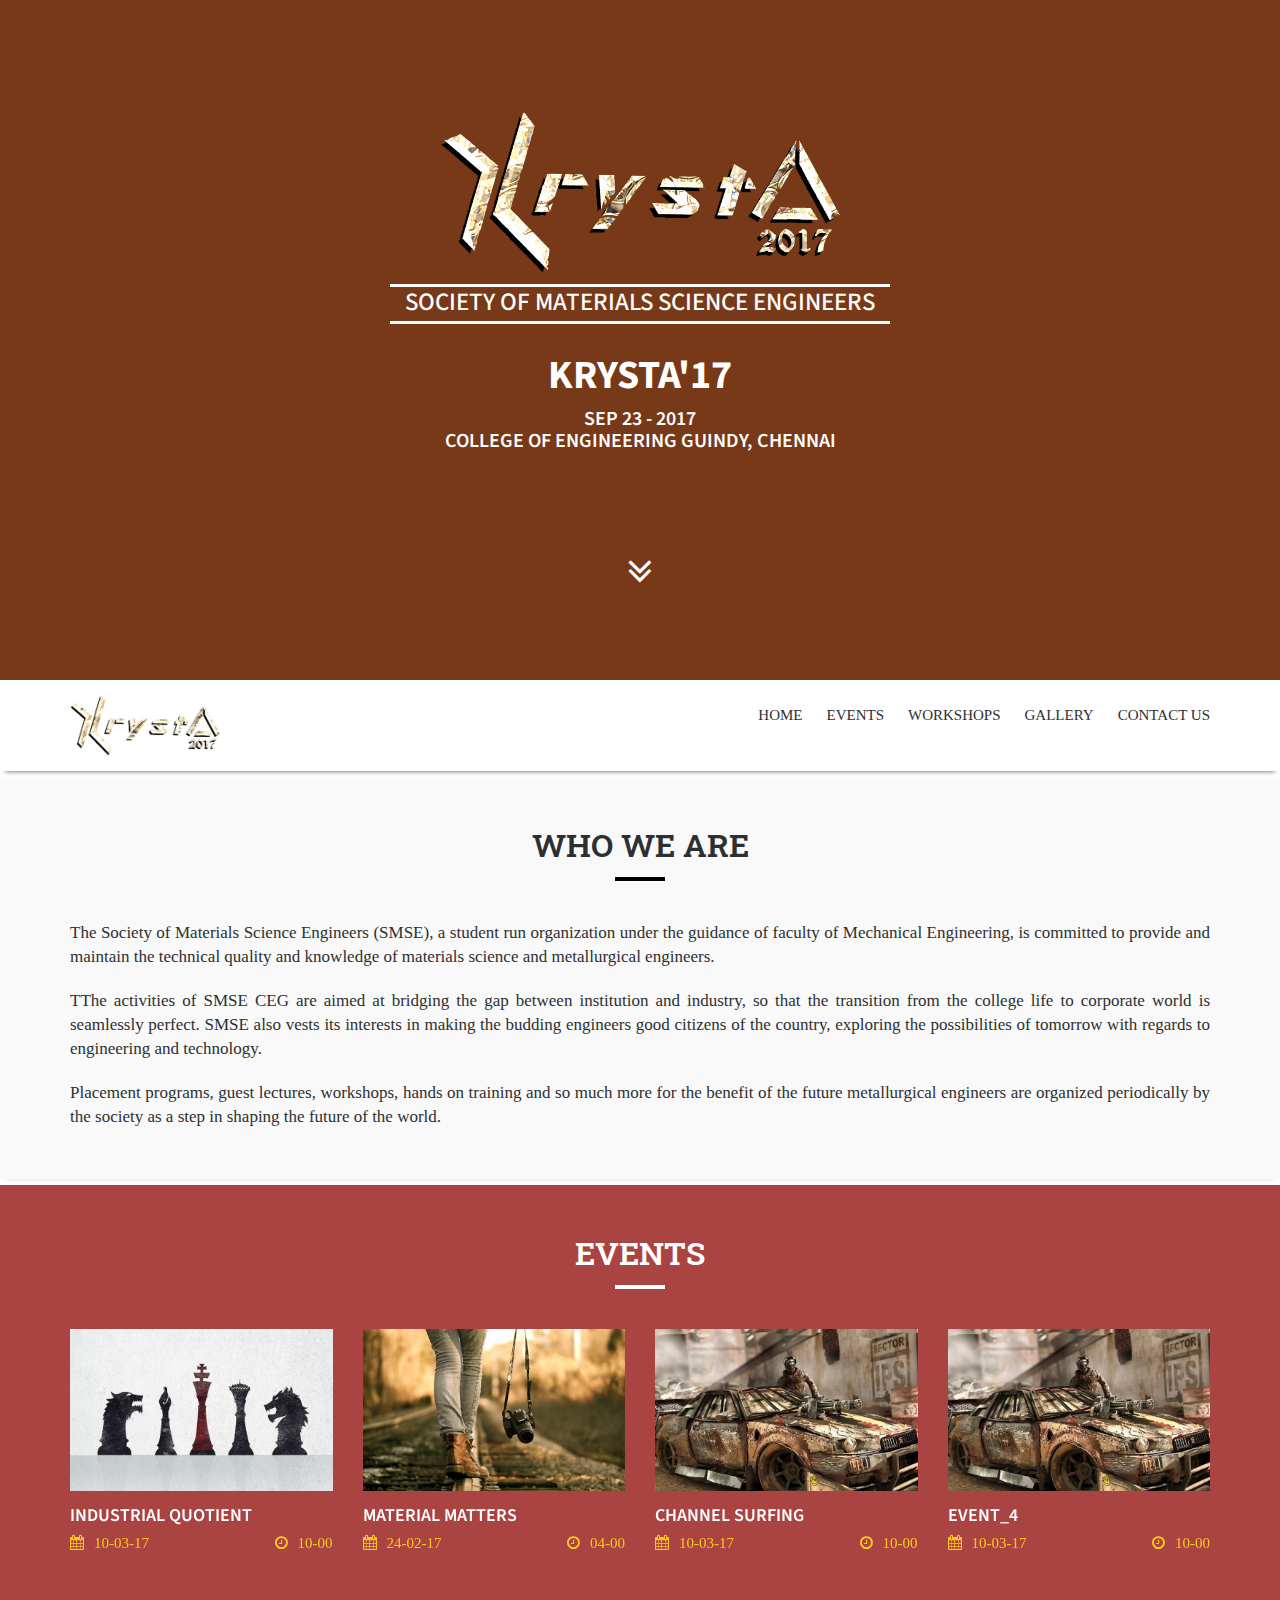
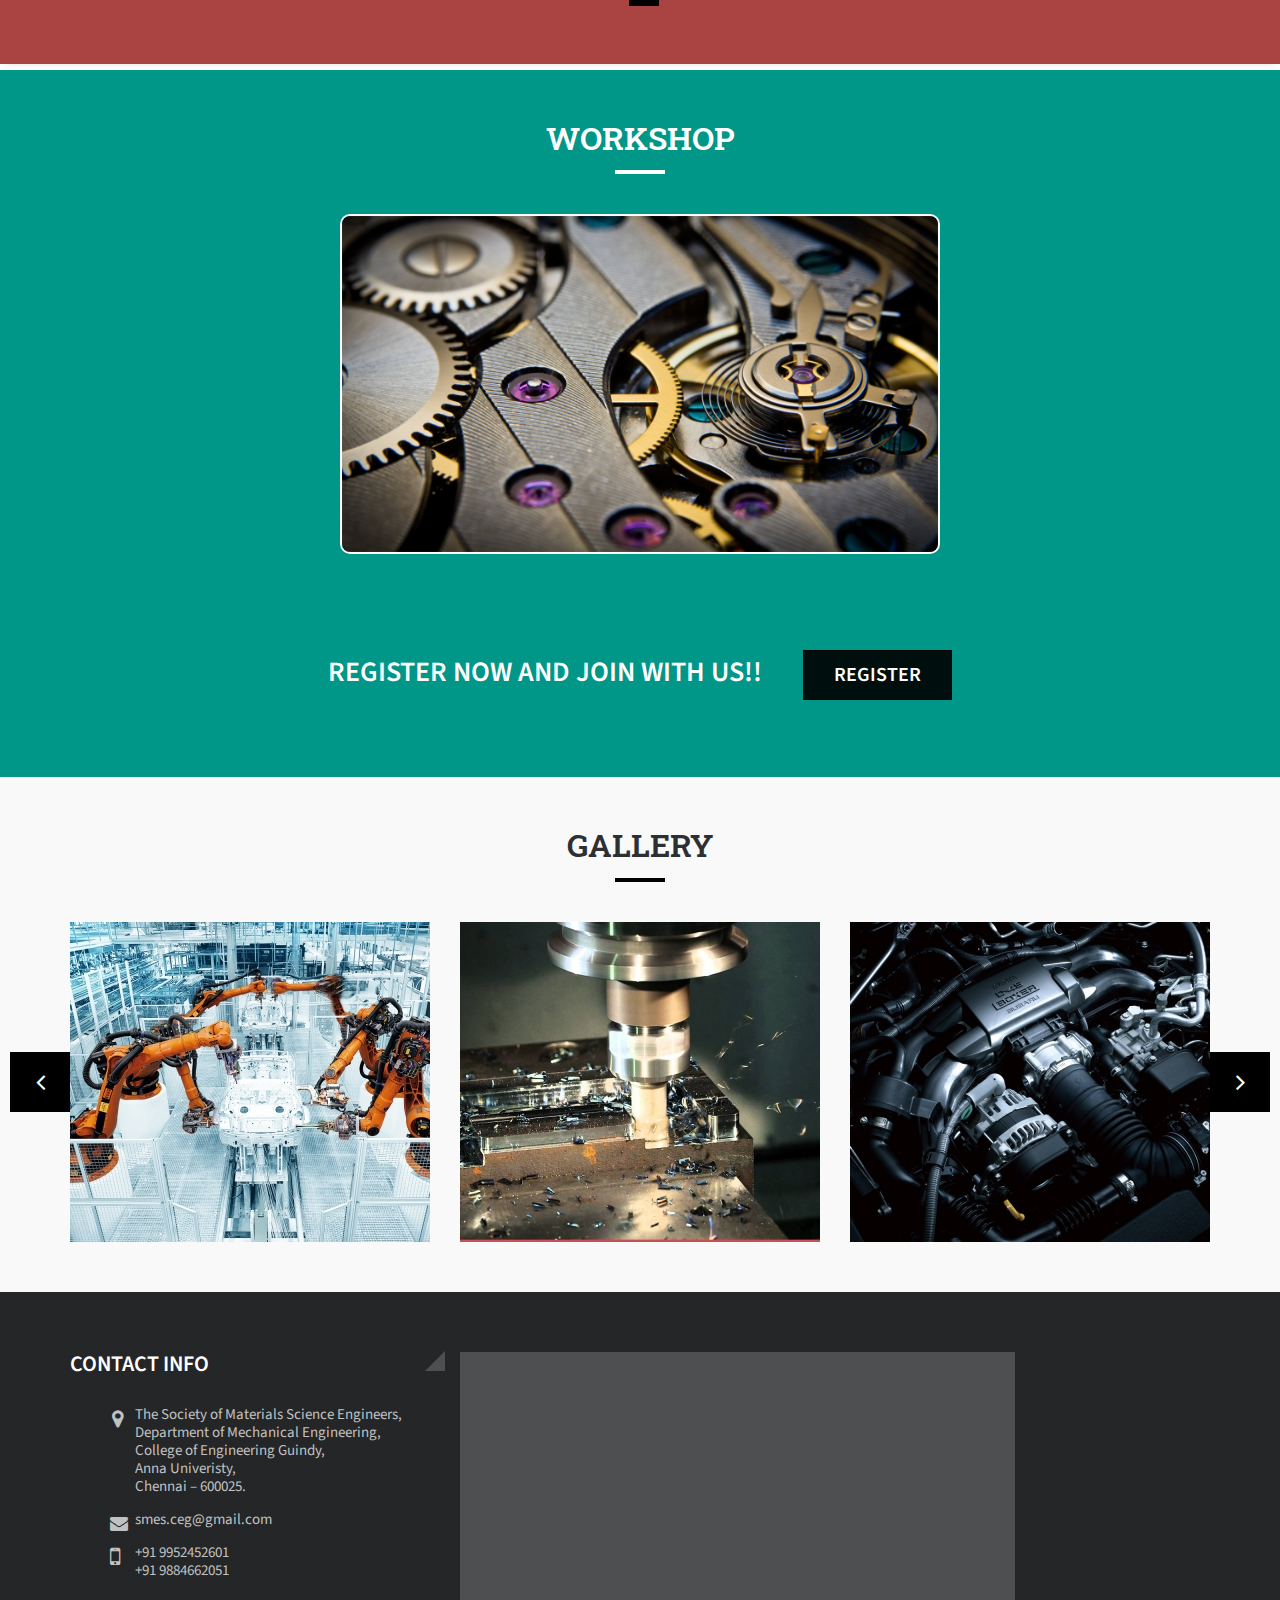
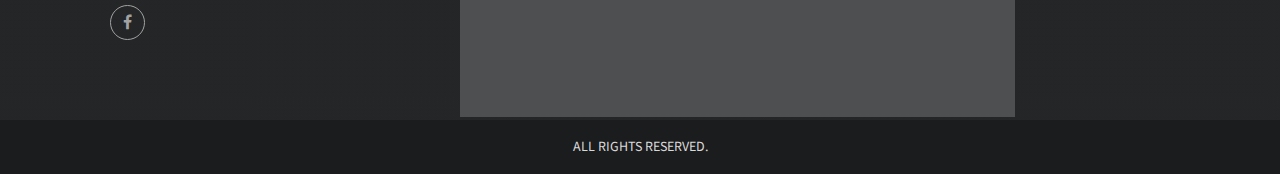
==== commit 4bf277ea: "commit index" ====
--- a/index.html
+++ b/index.html
@@ -49,8 +49,8 @@
 
 
 	
-		<header>
-			<div id="bannerbg" data-zs-src='["http://www.pinnacleceg.org/assets/images/banner1.jpg", "http://www.pinnacleceg.org/assets/images/banner2.jpg"]' data-zs-overlay="dots">
+		<header id="home">
+			<div id="bannerbg" data-zs-src='["assets/images/banner3.jpg","assets/images/banner1.jpg", "assets/images/banner2.jpg"]' data-zs-overlay="dots">
 				<div class="banner-inner">
 			 	<div class="container">
 			 		<div class="row">
@@ -62,7 +62,7 @@
 			 				</div>
 			 				<div class="logo">
 			 					
-			 					<a href="index-2.html"><img src="assets/images/logo.png" class="img-responsive" alt="KRYSTA'17" title="KRYSTA'17"></a>
+			 					<a href="#"><img src="assets/images/logo.png" class="img-responsive" alt="KRYSTA'17" title="KRYSTA'17"></a>
 			 				</div>
 			 				<div class="pinnacle-date">
 			 					<h5>Society of Materials Science Engineers</h5>
@@ -107,11 +107,11 @@
 
 						<div class="collapse navbar-collapse" id="bs-example-navbar-collapse-1">
 						  <ul class="nav navbar-nav">
-							<li  class='active'><a href="javascript:void(0)">Home</a></li>
-							<li><a href="#events">Events</a></li>
-							<li><a href="#workshop">Workshops</a></li>
-							<li><a href="#gallery">Gallery</a></li>
-							<li><a href="#contact">Contact Us</a></li>
+							<li><a class="homeclick" href="javascript:void(0)">Home</a></li>
+							<li><a class="eventclick" style="cursor: pointer">Events</a></li>
+							<li><a class="workshopclick" style="cursor: pointer">Workshops</a></li>
+							<li><a class="galleryclick" style="cursor: pointer">Gallery</a></li>
+							<li><a class="contactclick" style="cursor: pointer">Contact Us</a></li>
 															<!--li><a href="#login" data-toggle="modal">Login/Register</a></li-->
 													  </ul>
 						</div><!-- /.navbar-collapse -->
@@ -162,8 +162,8 @@
         </div>
         <div class="modal-body">
           					          <ul class="nav nav-tabs">
-					    <li class="active"><a data-toggle="tab" href="#eve1_0">Introduction</a></li>
-					    <li><a data-toggle="tab" href="#eve1_1">Description</a></li>
+					    <li class="active"><a data-toggle="tab" href="#eve1_0">About</a></li>
+					    <li><a data-toggle="tab" href="#eve1_1" >Description</a></li>
 					    <li><a data-toggle="tab" href="#eve1_2">Organizers</a></li>
 					    <li><a data-toggle="tab" href="#eve1_3">Contact</a></li>
 					  </ul>
@@ -171,25 +171,38 @@
 					  <div class="tab-content">
 					    <div id="eve1_0" class="tab-pane fade in active">
 					      
-					      <p>First round is a written type round.</p>
-					      <p>It consists of twenty five questions all of which are mcq s.</p>
-					      <p>The top five teams which answer most number of questions correctly within the stipulated time will
-								qualify for the next roundThe questions will be based on the basics of engineering.</p>
-								<p>i.e. they will be from the high school and first year&#39;s syllabi mostlyIn The next round the selected
-									contestants will be given an industrial problem for which they have to find a viable solutionThe team
-									which gives the most apt solution ( as percieved by the judges) will be given the award.</p>
+					      <ul><li>Any man who reads too much and uses his own brain too little will fall into lazy habit of thinking<br \>
+									- Albert Einstein</li>
+							<li>Ever longed for a stage to exhibit your practical skills on engineering.</li>
+							<li> Are you a kind of person who
+							always seeks a way to implement the theories practically.</li>
+							<li>Here comes &quot;Industrial quotient&quot;.......Come, participate and unleash your latent practical skills.</li>
 					    </div>
 					    <div id="eve1_1" class="tab-pane fade">
 					   
-					      <p>Ut enim ad minim veniam, quis nostrud exercitation ullamco laboris nisi ut aliquip ex ea commodo consequat.</p>
+					      <ul>
+					      	<li>First round is a written type round.</li>
+					      	<li>It consists of twenty five questions all of which are mcq s</li>
+					      	<li>The top five teams which answer most number of questions correctly within the stipulated time will
+							qualify for the next roundThe questions will be based on the basics of engineering.</li>
+							<li>i.e. they will be from the high school and first year&#39;s syllabi mostlyIn The next round the selected
+								contestants will be given an industrial problem for which they have to find a viable solutionThe team
+								which gives the most apt solution ( as percieved by the judges) will be given the award.</li>
+					      </ul>
 					    </div>
 					    <div id="eve1_2" class="tab-pane fade">
 					     
-					      <p>Sed ut perspiciatis unde omnis iste natus error sit voluptatem accusantium doloremque laudantium, totam rem aperiam.</p>
+					      <ul>
+					      	<li>vishnu</li>
+					      	<li>Swathi</li>
+					      </ul>
 					    </div>
 					    <div id="eve1_3" class="tab-pane fade">
 					  
-					      <p>Eaque ipsa quae ab illo inventore veritatis et quasi architecto beatae vitae dicta sunt explicabo.</p>
+					      <ul>
+					      	<li>Swathi - 9944944147</li>
+					      	<li>vishnu - 95976 51978</li>
+					      </ul>
 					    </div>
 					    <div id="eve1_4" class="tab-pane fade">
 					  
@@ -215,33 +228,55 @@
       <div class="modal-content">
         <div class="modal-header">
           <button type="button" class="close" data-dismiss="modal">&times;</button>
-          <h4 class="modal-title">Event_2 Name</h4>
+          <h4 class="modal-title">Material Matters</h4>
         </div>
         <div class="modal-body">
           					          <ul class="nav nav-tabs">
-					    <li class="active"><a data-toggle="tab" href="#eve2_0">Introduction</a></li>
-					    <li><a data-toggle="tab" href="#eve2_1">Event Format</a></li>
-					    <li><a data-toggle="tab" href="#eve2_2">Rules and Regulation</a></li>
-					    <li><a data-toggle="tab" href="#eve2_3">Important Dates</a></li>
-					    <li><a data-toggle="tab" href="#eve2_4">Contact Us</a></li>
+					    <li class="active"><a data-toggle="tab" href="#eve2_0">About</a></li>
+					    <li><a data-toggle="tab" href="#eve2_1">Description</a></li>
+					    <li><a data-toggle="tab" href="#eve2_2">Organizers</a></li>
+					    <li><a data-toggle="tab" href="#eve2_3">Contact</a></li>
 					  </ul>
 
 					  <div class="tab-content">
 					    <div id="eve2_0" class="tab-pane fade in active">
 					      
-					      <p>Lorem ipsum dolor sit amet, consectetur adipisicing elit, sed do eiusmod tempor incididunt ut labore et dolore magna aliqua.</p>
+					      <ul>
+					      	<li>Are you a person with full of ideas??</li>
+								<li>And don&#39;t know where to expose the inborn talent in you.</li>
+								<li>Here in material matters ..we provide you the right platform for you.</li>
+								<li> All u have to do is squeeze your
+								brains and come up with a wonderful idea. </li>
+								<li>And u can stand a chance to win exciting prizes!!!</li>
+					      </ul>
 					    </div>
 					    <div id="eve2_1" class="tab-pane fade">
 					   
-					      <p>Ut enim ad minim veniam, quis nostrud exercitation ullamco laboris nisi ut aliquip ex ea commodo consequat.</p>
+					      <ul>
+					      	<li>This technical event will be a 2 stage event...</li>
+					      	<li>The 1st round will be the filtration stage, which will be a
+								connection type round with mixed tech and non tech questions (non tech questions will be related to gk
+								and current affairs)..</li>
+								<li>The selected candidates will then proceed to the second round in which they will be
+								provided with some pre selected materials eg-straws,sticks, thermocol,paper,etc and a practical
+								problem, the solution for which they need to make out from the given materials... </li>
+								<li>Winners will be
+								judged on various criterias like their approach towards problem solving, time frame taken by them, etc</li>
+					      </ul>
 					    </div>
 					    <div id="eve2_2" class="tab-pane fade">
 					     
-					      <p>Sed ut perspiciatis unde omnis iste natus error sit voluptatem accusantium doloremque laudantium, totam rem aperiam.</p>
+					      <ul>
+					      	<li>ShanmugaPriya</li>
+					      	<li>Manivannan</li>
+					      </ul>
 					    </div>
 					    <div id="eve2_3" class="tab-pane fade">
 					  
-					      <p>Eaque ipsa quae ab illo inventore veritatis et quasi architecto beatae vitae dicta sunt explicabo.</p>
+					      <ul>
+					      	<li>Manivannan - 95858 66234</li>
+					      	<li>Shanmuga priya - 8122229671</li>
+					      </ul>
 					    </div>
 					    <div id="eve2_4" class="tab-pane fade">
 					  
@@ -266,15 +301,14 @@
       <div class="modal-content">
         <div class="modal-header">
           <button type="button" class="close" data-dismiss="modal">&times;</button>
-          <h4 class="modal-title text-center">Event_3 Name</h4>
+          <h4 class="modal-title text-center">Channel Surfing</h4>
         </div>
         <div class="modal-body">
 					          <ul class="nav nav-tabs">
-					    <li class="active"><a data-toggle="tab" href="#eve3_0">Introduction</a></li>
-					    <li><a data-toggle="tab" href="#eve3_1">Event Format</a></li>
-					    <li><a data-toggle="tab" href="#eve3_2">Rules and Regulation</a></li>
-					    <li><a data-toggle="tab" href="#eve3_3">Important Dates</a></li>
-					    <li><a data-toggle="tab" href="#eve3_4">Contact Us</a></li>
+					    <li class="active"><a data-toggle="tab" href="#eve3_0">About</a></li>
+					    <li><a data-toggle="tab" href="#eve3_1">Description</a></li>
+					    <li><a data-toggle="tab" href="#eve3_2">Organizers</a></li>
+					    <li><a data-toggle="tab" href="#eve3_3">Contact</a></li>
 					  </ul>
 
 					  <div class="tab-content">
@@ -292,11 +326,23 @@
 					    </div>
 					    <div id="eve3_3" class="tab-pane fade">
 					  
-					      <p>Eaque ipsa quae ab illo inventore veritatis et quasi architecto beatae vitae dicta sunt explicabo.</p>
+					      <ul>
+					      	<li>Shankamitra T P - 9790830711</li>
+							<li>Sri Rathinamani - 8056745826</li>
+							<li>Vinitha - 9941946327</li>
+							<li>Rekha Subhashree - 8939260526</li>
+							<li>Rony Shiela - 9489411304</li>
+					      </ul>
 					    </div>
 					    <div id="eve3_4" class="tab-pane fade">
 					  
-					      <p>Eaque ipsa quae ab illo inventore veritatis et quasi architecto beatae vitae dicta sunt explicabo.</p>
+					      <ul>
+					      	<li>Shankamitra T P - 9790830711</li>
+							<li>Sri Rathinamani - 8056745826</li>
+							<li>Vinitha - 9941946327</li>
+							<li>Rekha Subhashree - 8939260526</li>
+							<li>Rony Shiela - 9489411304</li>
+					      </ul>
 					    </div>
 					  </div>
         </div>
@@ -321,11 +367,10 @@
         </div>
         <div class="modal-body">
           					          <ul class="nav nav-tabs">
-					    <li class="active"><a data-toggle="tab" href="#eve4_0">Introduction</a></li>
-					    <li><a data-toggle="tab" href="#eve4_1">Event Format</a></li>
-					    <li><a data-toggle="tab" href="#eve4_2">Rules and Regulation</a></li>
-					    <li><a data-toggle="tab" href="#eve4_3">Important Dates</a></li>
-					    <li><a data-toggle="tab" href="#eve4_4">Contact Us</a></li>
+					    <li class="active"><a data-toggle="tab" href="#eve4_0">About</a></li>
+					    <li><a data-toggle="tab" href="#eve4_1">Description</a></li>
+					    <li><a data-toggle="tab" href="#eve4_2">Organizers</a></li>
+					    <li><a data-toggle="tab" href="#eve4_3">Contact</a></li>
 					  </ul>
 
 					  <div class="tab-content">
@@ -406,7 +451,7 @@
 											</ul>
 										</div>
 									</div>
-									<h4><a href="javascript:void(0)" style="color:white;">EVENT_2</a></h4>
+									<h4><a href="javascript:void(0)" style="color:white;">Material Matters</a></h4>
 									<div class="event-date">
 										<p><i class="fa fa-calendar mr10"></i>24-02-17<span><i class="fa fa-clock-o mr10"></i>04-00</span></p>
 										
@@ -427,7 +472,7 @@
 											</ul>
 										</div>
 									</div>
-									<h4><a href="javascript:void(0)" style="color:white;">EVENT_3</a></h4>
+									<h4><a href="javascript:void(0)" style="color:white;">Channel Surfing</a></h4>
 									<div class="event-date">
 										<p><i class="fa fa-calendar mr10"></i>10-03-17<span><i class="fa fa-clock-o mr10"></i>10-00</span></p>
 										
@@ -480,25 +525,39 @@
         </div>
         <div class="modal-body">
 					          <ul class="nav nav-tabs">
-					    <li class="active"><a data-toggle="tab" href="#work1">Introduction</a></li>
-					    <li><a data-toggle="tab" href="#work2">Event Format</a></li>
-					    <li><a data-toggle="tab" href="#work3">Rules and Regulation</a></li>
-					    <li><a data-toggle="tab" href="#work4">Important Dates</a></li>
-					    <li><a data-toggle="tab" href="#work5">Contact Us</a></li>
+					    <li class="active"><a data-toggle="tab" href="#work1">About</a></li>
+					    <li><a data-toggle="tab" href="#work2">Description</a></li>
+					    <li><a data-toggle="tab" href="#work3">Registration details</a></li>
+					    
 					  </ul>
 
 					  <div class="tab-content">
 					    <div id="work1" class="tab-pane fade in active">
 					      
-					      <p>Lorem ipsum dolor sit amet, consectetur adipisicing elit, sed do eiusmod tempor incididunt ut labore et dolore magna aliqua.</p>
+					      <p>“Whether simple or sophisticated, AM is indeed AMazing and best described in the adding of
+							layer-upon- layer, whether in plastic, metal, concrete or one day…human tissue”</p>
 					    </div>
 					    <div id="work2" class="tab-pane fade">
 					   
-					      <p>Ut enim ad minim veniam, quis nostrud exercitation ullamco laboris nisi ut aliquip ex ea commodo consequat.</p>
+					      <ul>
+					      	<li>
+					      		Additive Manufacturing (AM) is an appropriate name to describe the technologies that build
+								3D objects by adding layer-upon- layer of material, whether the material is plastic, metal,
+								concrete or one day…..human tissue.
+					      	</li>
+					      	<li>With increased demands for technicians in technologies like 3D Printing, Rapid Prototyping
+								(RP), Direct Digital Manufacturing (DDM), layered manufacturing and additive fabrication, this
+								workshop encompasses you with the knowledge and demo session on the marvels of
+								Additive manufacturing. So what are you waiting for?</li>
+					      </ul>
 					    </div>
 					    <div id="work3" class="tab-pane fade">
 					     
-					      <p>Sed ut perspiciatis unde omnis iste natus error sit voluptatem accusantium doloremque laudantium, totam rem aperiam.</p>
+					      <p>The registration fee for this workshop is INR 500 (Online Payment/ On spot)
+								Registrations are open!</p>
+								<p><b>Venue :</b> TAG AUDITORIUM, DEPARTMENT OF MECHANICAL ENGINEERING, CEG.
+								</p>
+								<p><b>Time :</b> 09:00 - 16:30</p>
 					    </div>
 					    <div id="work4" class="tab-pane fade">
 					  
@@ -679,12 +738,12 @@
 		<div class="modal-content">
 			<div class="modal-body">
 			   <ul class="nav nav-tabs nav-justified" role="tablist">
-					<li role="presentation" class="active"><a href="#logins" aria-controls="logins" role="tab" data-toggle="tab">Login</a></li>
-					<li role="presentation"><a href="#register" aria-controls="register" role="tab" data-toggle="tab">Register</a></li>
+					<!--li role="presentation" class="active"><a href="#logins" aria-controls="logins" role="tab" data-toggle="tab">Login</a></li-->
+					<li role="presentation" ><a href="#register" aria-controls="register" role="tab" data-toggle="tab" class="reg-tab">Register</a></li>
 			   </ul>
 			   <div class="modals-inner">
-				<div class="tab-content">					
-					<div role="tabpanel" class="tab-pane active" id="logins">
+									
+					<!--div role="tabpanel" class="tab-pane active" id="logins">
 						<form method="post" class="form-validate" name="loginForm" id="loginForm" onsubmit="return false">
 							<div class="col-md-12">
 								<div class="form-group">
@@ -707,7 +766,7 @@
 								<button type="submit" class="btn btn-success org-btn log-btn" >Submit</button>
 							</div>
 						</form>
-					</div>
+					</div-->
 					<div role="tabpanel" class="tab-pane" id="register">
 						<form name="register_form" id="register_form" method="post" class="form-validate" onsubmit="return false;">
 							<div class="col-md-6">
@@ -808,7 +867,7 @@
 							</div>
 						</form>
 					</div>
-				</div>
+		
 				 <div class="clearfix"></div>
 			</div>
 			</div>
@@ -901,4 +960,47 @@
 		$('.fancybox').fancybox();
 	});		
 	</script>
+	<script type="text/javascript">
+		$(".workshopclick").click(function() {
+    $('html,body').animate({
+        scrollTop: $("#workshop").offset().top},
+        'slow');
+});
+	</script>
+
+		<script type="text/javascript">
+		$(".eventclick").click(function() {
+    $('html,body').animate({
+        scrollTop: $("#events").offset().top},
+        'slow');
+});
+	</script>
+
+	</script>
+
+		<script type="text/javascript">
+		$(".galleryclick").click(function() {
+    $('html,body').animate({
+        scrollTop: $("#gallery").offset().top},
+        'slow');
+});
+	</script>
+
+	</script>
+
+		<script type="text/javascript">
+		$(".contactclick").click(function() {
+    $('html,body').animate({
+        scrollTop: $("#contact").offset().top},
+        'slow');
+});
+	</script>
+
+			<script type="text/javascript">
+		$(".homeclick").click(function() {
+    $('html,body').animate({
+        scrollTop: $("#home").offset().top},
+        'slow');
+});
+	</script>
 </html>	
--- a/assets/css/style.css
+++ b/assets/css/style.css
@@ -9,7 +9,7 @@
 table, caption, tbody, tfoot, thead, tr, th, td,
 article, aside, canvas, details, figcaption, figure,
 footer, header, hgroup, menu, nav, section, summary,
-time, mark, audio, video {margin:0;padding:0;border:0;outline:0;font-size:100%;vertical-align:baseline;background:transparent;}
+time, mark, audio, video {margin:0;border:0;outline:0;font-size:100%;vertical-align:baseline;background:transparent;}
 body {line-height:1;}
 article,aside,details,figcaption,figure,
 footer,header,hgroup,menu,nav,section {display:block;}
@@ -380,8 +380,8 @@
 
 .logpop .modal-body{padding: 0;}
 .logpop .nav li{padding: 0; margin: 0;}
-.logpop .nav li a{background-color: #1c1c1d; color: #fff !important; border-radius: 0 !important; font-size: 18px; text-transform: uppercase; border: none !important; margin: 0;}
-.logpop .nav .active a, .logpop .nav li a:hover, .logpop .nav li a:focus{background-color: #eeb300 !important; color: #fff;}
+.logpop .nav li a{background-color: #a94442; color: #fff !important; border-radius: 0 !important; font-size: 28px; text-transform: uppercase; border: none !important; margin: 0;}
+.logpop .nav .active a, .logpop .nav li a:hover, .logpop .nav li a:focus{ }
 
 .logpop .modal-content{border-radius: 0;}
 .logpop .modals-inner{padding: 25px 15px; /*border: 5px solid #eeb300;*/ border-top: none;}
@@ -389,7 +389,7 @@
 .logpop .tab-content label{font-size: 14px; font-weight: 500; margin-bottom: 10px; text-transform:uppercase;}
 .logpop .modals-inner .btn{border-radius: 0; font-size: 16px; padding: 10px 25px; text-transform: uppercase;} 
 .org-btn{background-color: #1c1c1d; border:1px solid #1c1c1d;}
-.org-btn:hover, .org-btn:focus{background-color: #eeb300; border: 1px solid #eeb300;}
+.org-btn:hover, .org-btn:focus{color:white;background-color: #a94442;}
 .forgot-txt,.login-txt{margin-top: 10px; font-size: 14px; color: #222; float: left;}
 .forgot-txt:hover, .forgot-txt:focus,.login-txt:hover,.login-txt:focus{color: #eeb300;}
 .login-txt{display:none}
@@ -522,6 +522,7 @@
 }
 .tab-pane p{
     margin:10px;
+    line-height: 30px;
 }
 .bttn{
     padding: 0px;
@@ -536,6 +537,7 @@
 }
 .modal-body ul li{
     padding:5px 5px 5px 10px;
+    line-height: 30px;
 
 }
 .modal-body h2{
@@ -551,4 +553,11 @@
     .modal-dialog{
         width:95%;
     }
-}+}
+label{
+    padding:10px;
+}
+
+.nav-tabs>li.active>.reg-tab{
+    background-color:#a94442 !important;
+}
